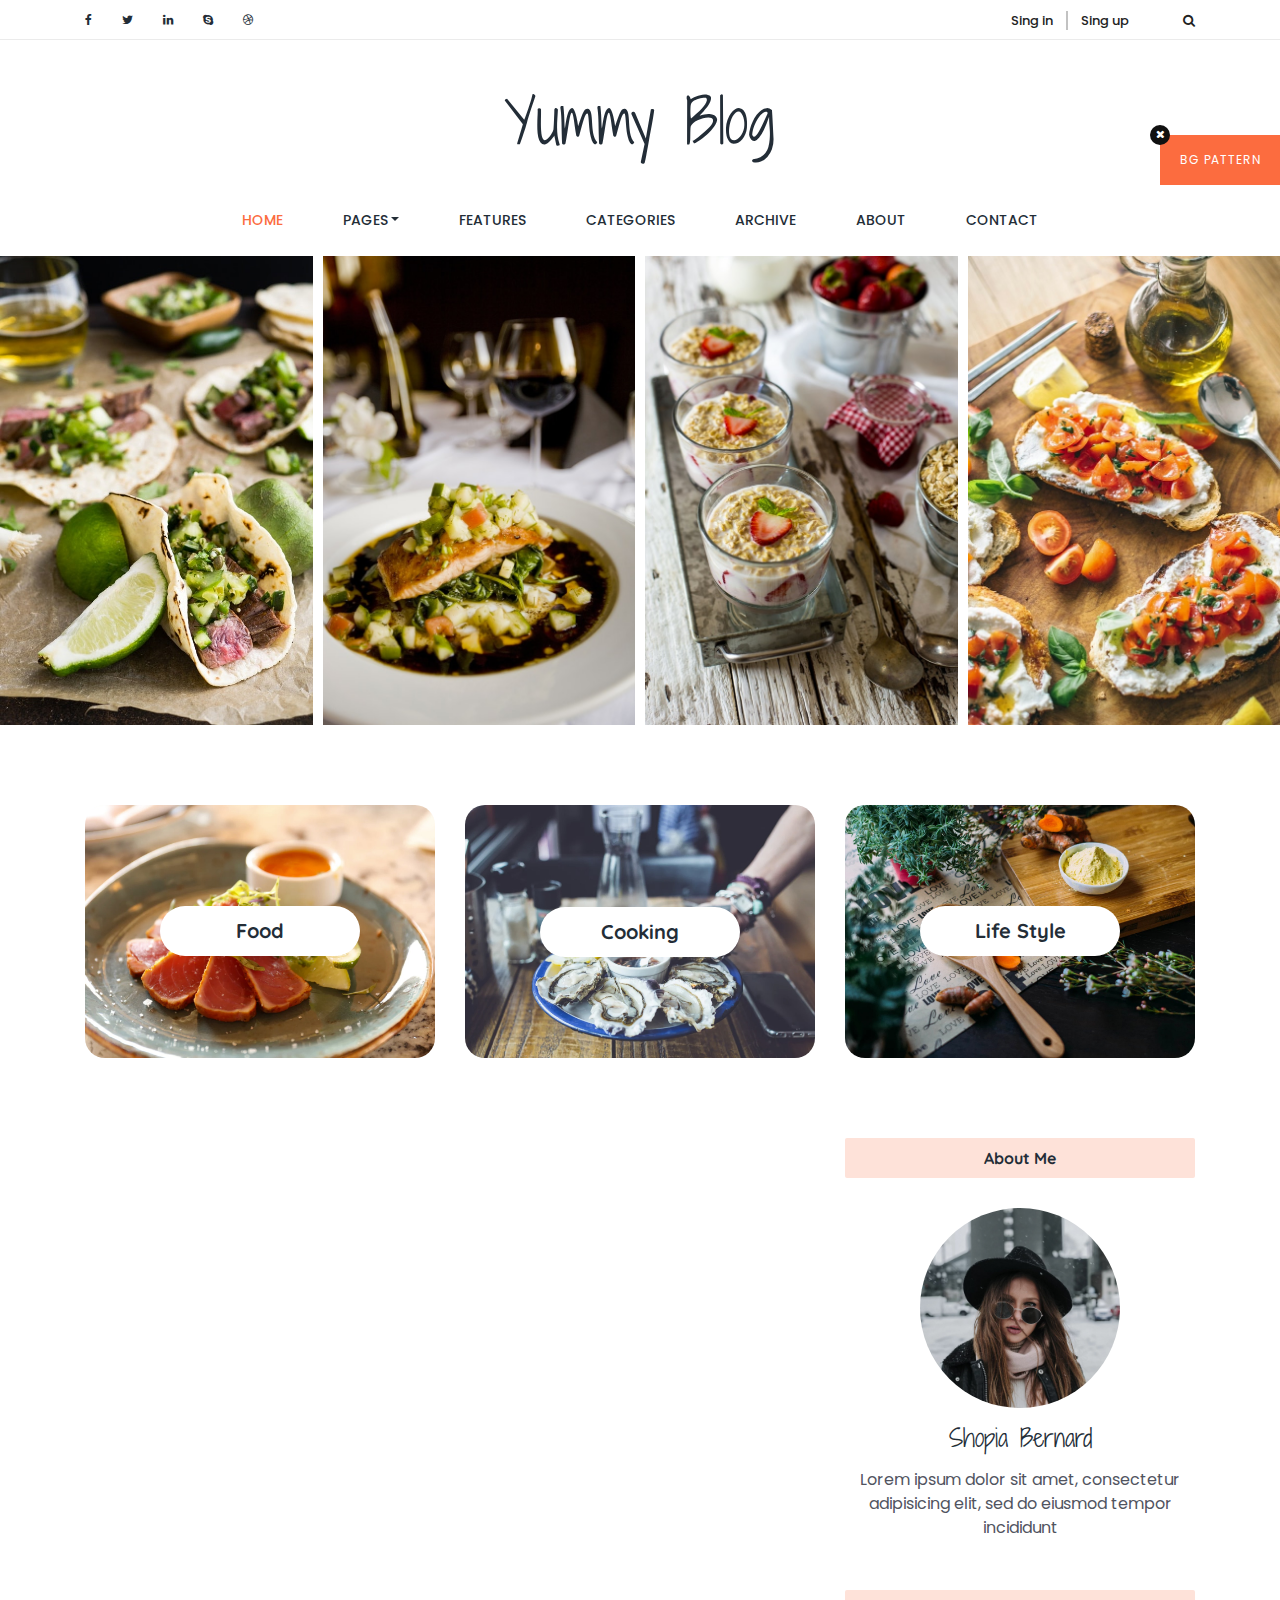
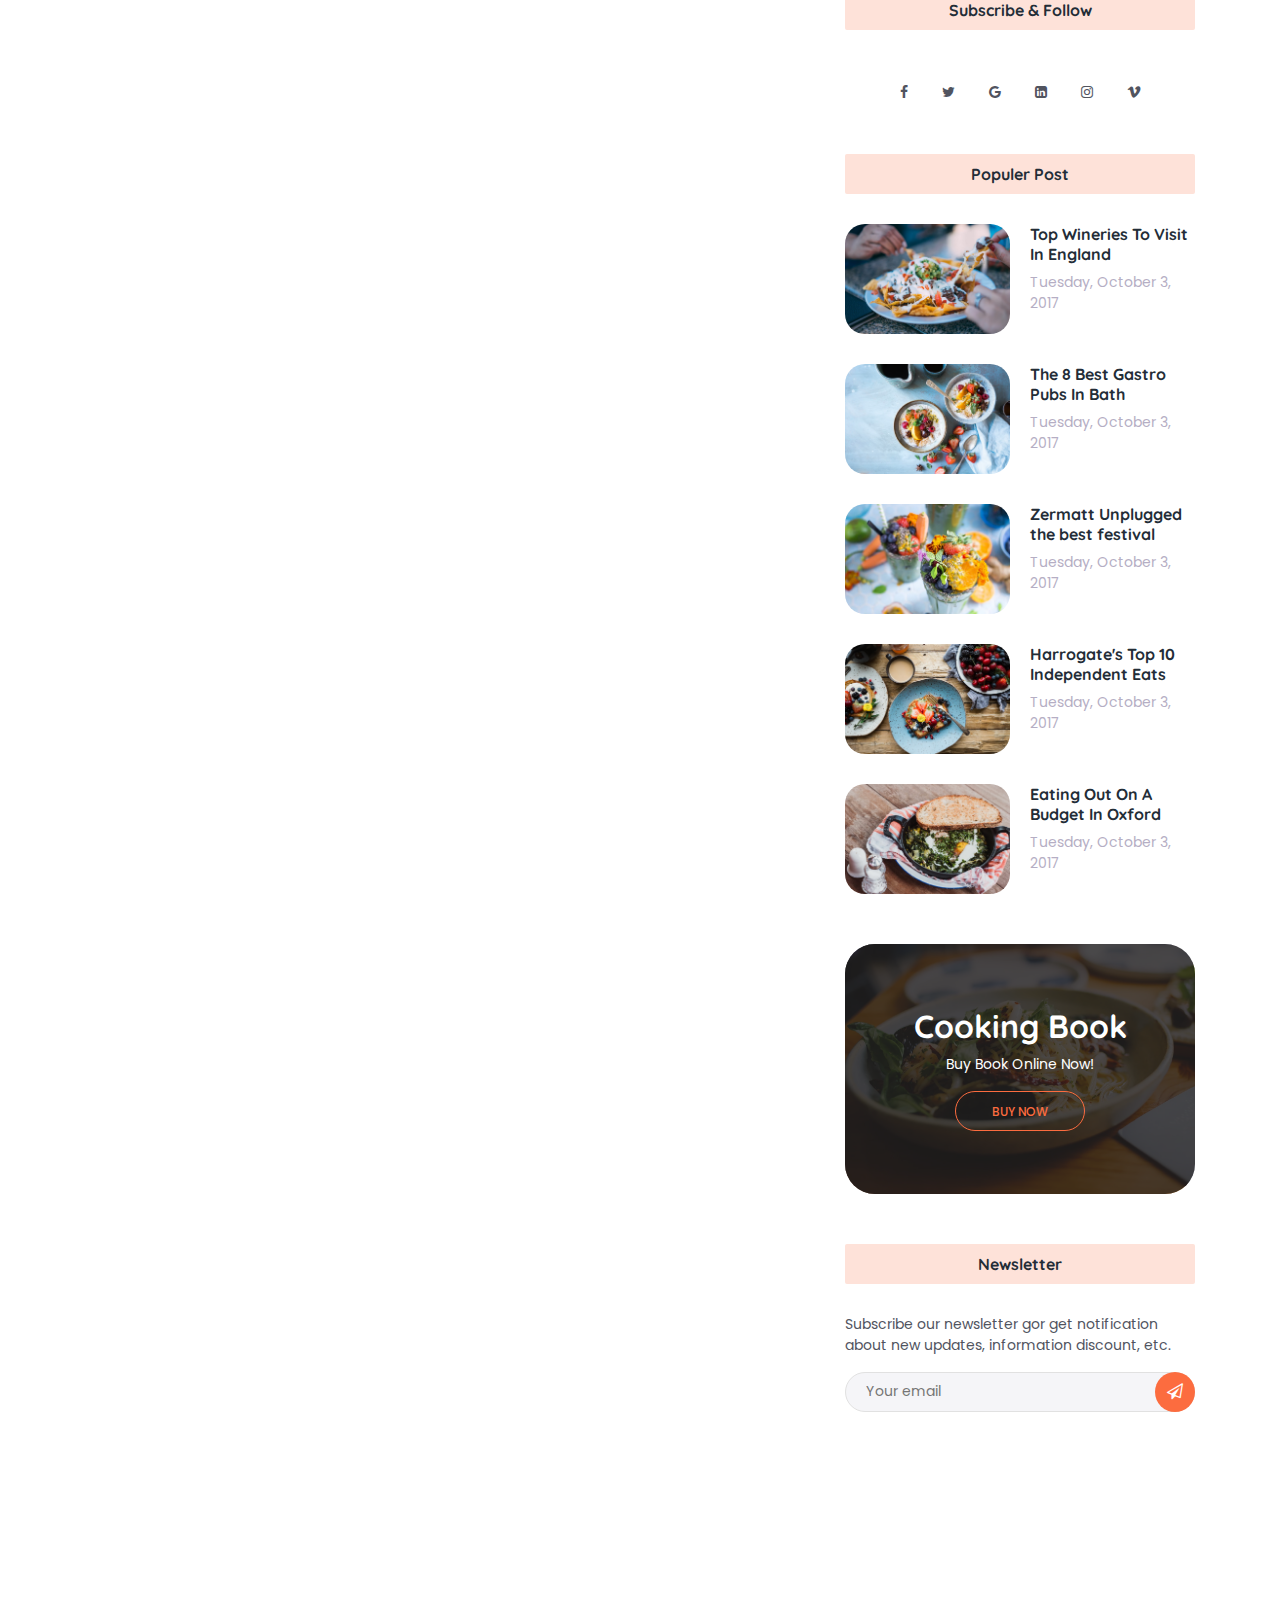
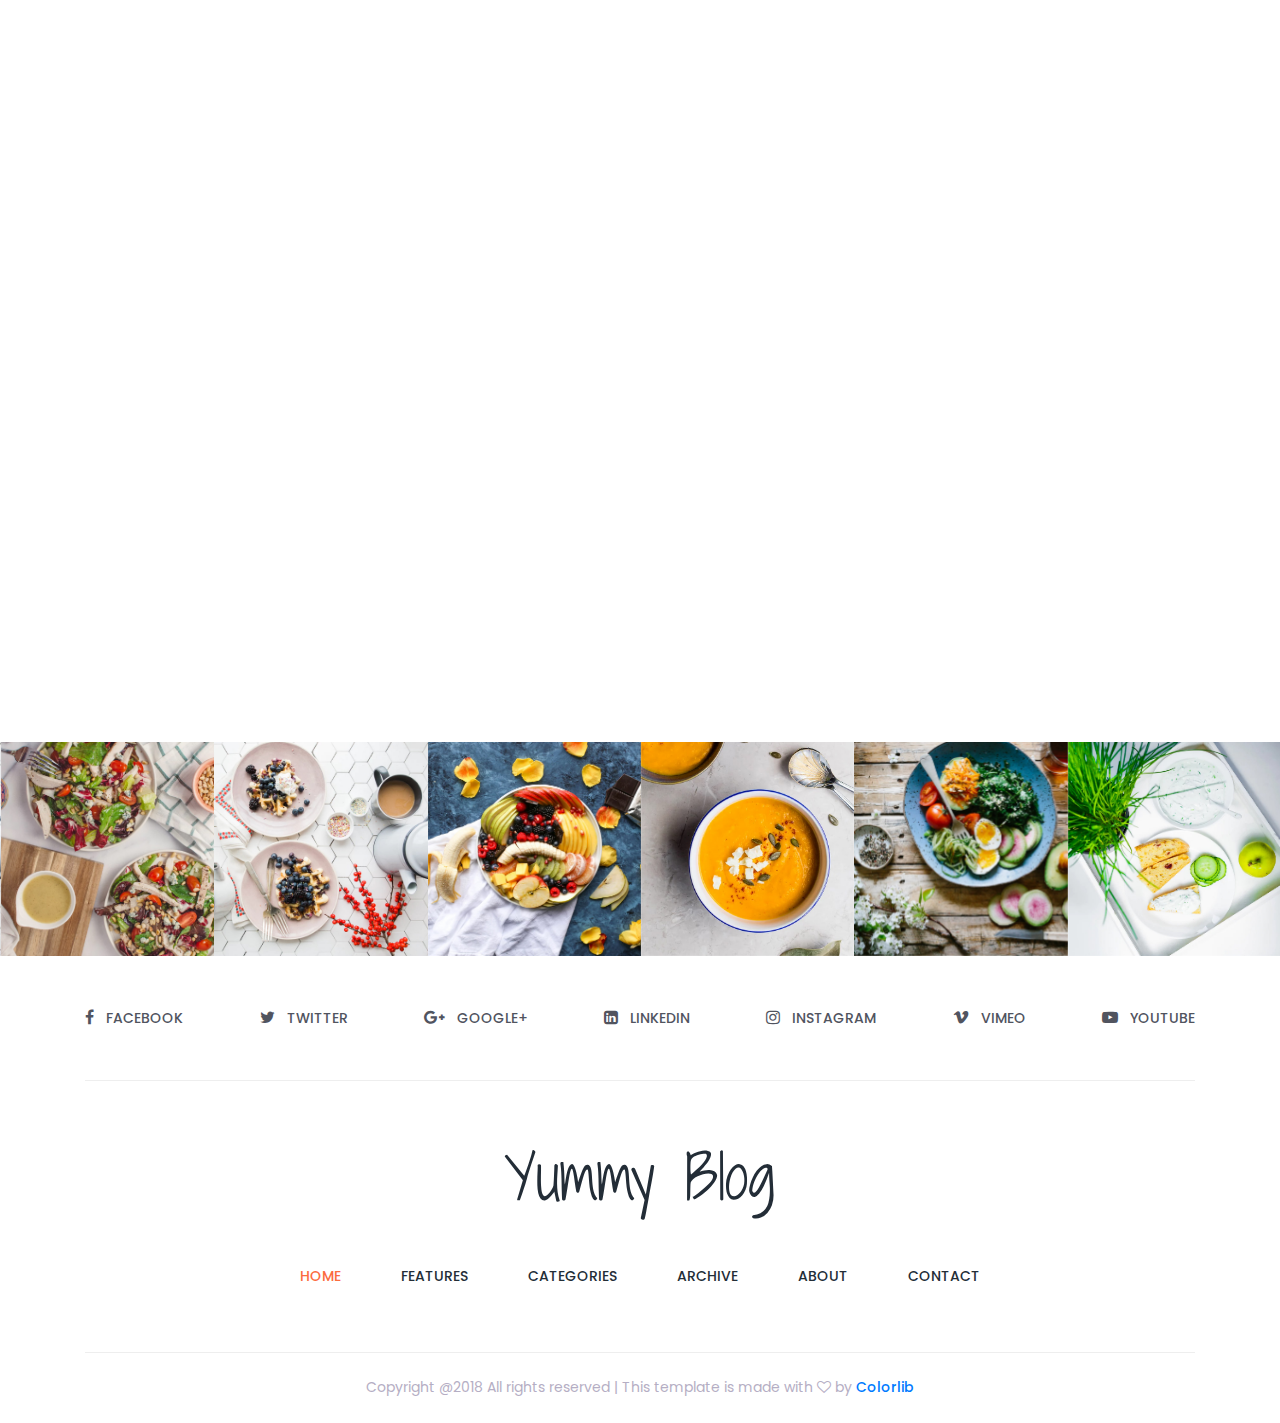
==== assets/index.html @ 6d6d37f0 "add to ci" ====
<!DOCTYPE html>
<html lang="en">

<head>
    <meta charset="UTF-8">
    <meta name="description" content="">
    <meta http-equiv="X-UA-Compatible" content="IE=edge">
    <meta name="viewport" content="width=device-width, initial-scale=1, shrink-to-fit=no">
    <!-- The above 4 meta tags *must* come first in the head; any other head content must come *after* these tags -->

    <!-- Title -->
    <title>Yummy Blog - Food Blog Template</title>

    <!-- Favicon -->
    <link rel="icon" href="img/core-img/favicon.ico">

    <!-- Core Stylesheet -->
    <link href="style.css" rel="stylesheet">

    <!-- Responsive CSS -->
    <link href="css/responsive/responsive.css" rel="stylesheet">

</head>

<body>
    <!-- Preloader Start -->
    <div id="preloader">
        <div class="yummy-load"></div>
    </div>

    <!-- Background Pattern Swither -->
    <div id="pattern-switcher">
        Bg Pattern
    </div>
    <div id="patter-close">
        <i class="fa fa-times" aria-hidden="true"></i>
    </div>

    <!-- ****** Top Header Area Start ****** -->
    <div class="top_header_area">
        <div class="container">
            <div class="row">
                <div class="col-5 col-sm-6">
                    <!--  Top Social bar start -->
                    <div class="top_social_bar">
                        <a href="#"><i class="fa fa-facebook" aria-hidden="true"></i></a>
                        <a href="#"><i class="fa fa-twitter" aria-hidden="true"></i></a>
                        <a href="#"><i class="fa fa-linkedin" aria-hidden="true"></i></a>
                        <a href="#"><i class="fa fa-skype" aria-hidden="true"></i></a>
                        <a href="#"><i class="fa fa-dribbble" aria-hidden="true"></i></a>
                    </div>
                </div>
                <!--  Login Register Area -->
                <div class="col-7 col-sm-6">
                    <div class="signup-search-area d-flex align-items-center justify-content-end">
                        <div class="login_register_area d-flex">
                            <div class="login">
                                <a href="register.html">Sing in</a>
                            </div>
                            <div class="register">
                                <a href="register.html">Sing up</a>
                            </div>
                        </div>
                        <!-- Search Button Area -->
                        <div class="search_button">
                            <a class="searchBtn" href="#"><i class="fa fa-search" aria-hidden="true"></i></a>
                        </div>
                        <!-- Search Form -->
                        <div class="search-hidden-form">
                            <form action="#" method="get">
                                <input type="search" name="search" id="search-anything" placeholder="Search Anything...">
                                <input type="submit" value="" class="d-none">
                                <span class="searchBtn"><i class="fa fa-times" aria-hidden="true"></i></span>
                            </form>
                        </div>
                    </div>
                </div>
            </div>
        </div>
    </div>
    <!-- ****** Top Header Area End ****** -->

    <!-- ****** Header Area Start ****** -->
    <header class="header_area">
        <div class="container">
            <div class="row">
                <!-- Logo Area Start -->
                <div class="col-12">
                    <div class="logo_area text-center">
                        <a href="index.html" class="yummy-logo">Yummy Blog</a>
                    </div>
                </div>
            </div>

            <div class="row">
                <div class="col-12">
                    <nav class="navbar navbar-expand-lg">
                        <button class="navbar-toggler" type="button" data-toggle="collapse" data-target="#yummyfood-nav" aria-controls="yummyfood-nav" aria-expanded="false" aria-label="Toggle navigation"><i class="fa fa-bars" aria-hidden="true"></i> Menu</button>
                        <!-- Menu Area Start -->
                        <div class="collapse navbar-collapse justify-content-center" id="yummyfood-nav">
                            <ul class="navbar-nav" id="yummy-nav">
                                <li class="nav-item active">
                                    <a class="nav-link" href="index.html">Home <span class="sr-only">(current)</span></a>
                                </li>
                                <li class="nav-item dropdown">
                                    <a class="nav-link dropdown-toggle" href="#" id="yummyDropdown" role="button" data-toggle="dropdown" aria-haspopup="true" aria-expanded="false">Pages</a>
                                    <div class="dropdown-menu" aria-labelledby="yummyDropdown">
                                        <a class="dropdown-item" href="index.html">Home</a>
                                        <a class="dropdown-item" href="archive.html">Archive</a>
                                        <a class="dropdown-item" href="single.html">Single Blog</a>
                                        <a class="dropdown-item" href="static.html">Static Page</a>
                                        <a class="dropdown-item" href="contact.html">Contact</a>
                                    </div>
                                </li>
                                <li class="nav-item">
                                    <a class="nav-link" href="#">Features</a>
                                </li>
                                <li class="nav-item">
                                    <a class="nav-link" href="#">Categories</a>
                                </li>
                                <li class="nav-item">
                                    <a class="nav-link" href="archive.html">Archive</a>
                                </li>
                                <li class="nav-item">
                                    <a class="nav-link" href="#">About</a>
                                </li>
                                <li class="nav-item">
                                    <a class="nav-link" href="contact.html">Contact</a>
                                </li>
                            </ul>
                        </div>
                    </nav>
                </div>
            </div>
        </div>
    </header>
    <!-- ****** Header Area End ****** -->

    <!-- ****** Welcome Post Area Start ****** -->
    <section class="welcome-post-sliders owl-carousel">

        <!-- Single Slide -->
        <div class="welcome-single-slide">
            <!-- Post Thumb -->
            <img src="img/bg-img/slide-1.jpg" alt="">
            <!-- Overlay Text -->
            <div class="project_title">
                <div class="post-date-commnents d-flex">
                    <a href="#">May 19, 2017</a>
                    <a href="#">5 Comment</a>
                </div>
                <a href="#">
                    <h5>“I’ve Come and I’m Gone”: A Tribute to Istanbul’s Street</h5>
                </a>
            </div>
        </div>

        <!-- Single Slide -->
        <div class="welcome-single-slide">
            <!-- Post Thumb -->
            <img src="img/bg-img/slide-2.jpg" alt="">
            <!-- Overlay Text -->
            <div class="project_title">
                <div class="post-date-commnents d-flex">
                    <a href="#">May 19, 2017</a>
                    <a href="#">5 Comment</a>
                </div>
                <a href="#">
                    <h5>“I’ve Come and I’m Gone”: A Tribute to Istanbul’s Street</h5>
                </a>
            </div>
        </div>

        <!-- Single Slide -->
        <div class="welcome-single-slide">
            <!-- Post Thumb -->
            <img src="img/bg-img/slide-3.jpg" alt="">
            <!-- Overlay Text -->
            <div class="project_title">
                <div class="post-date-commnents d-flex">
                    <a href="#">May 19, 2017</a>
                    <a href="#">5 Comment</a>
                </div>
                <a href="#">
                    <h5>“I’ve Come and I’m Gone”: A Tribute to Istanbul’s Street</h5>
                </a>
            </div>
        </div>

        <!-- Single Slide -->
        <div class="welcome-single-slide">
            <!-- Post Thumb -->
            <img src="img/bg-img/slide-4.jpg" alt="">
            <!-- Overlay Text -->
            <div class="project_title">
                <div class="post-date-commnents d-flex">
                    <a href="#">May 19, 2017</a>
                    <a href="#">5 Comment</a>
                </div>
                <a href="#">
                    <h5>“I’ve Come and I’m Gone”: A Tribute to Istanbul’s Street</h5>
                </a>
            </div>
        </div>

        <!-- Single Slide -->
        <div class="welcome-single-slide">
            <!-- Post Thumb -->
            <img src="img/bg-img/slide-4.jpg" alt="">
            <!-- Overlay Text -->
            <div class="project_title">
                <div class="post-date-commnents d-flex">
                    <a href="#">May 19, 2017</a>
                    <a href="#">5 Comment</a>
                </div>
                <a href="#">
                    <h5>“I’ve Come and I’m Gone”: A Tribute to Istanbul’s Street</h5>
                </a>
            </div>
        </div>

    </section>
    <!-- ****** Welcome Area End ****** -->

    <!-- ****** Categories Area Start ****** -->
    <section class="categories_area clearfix" id="about">
        <div class="container">
            <div class="row">
                <div class="col-12 col-md-6 col-lg-4">
                    <div class="single_catagory wow fadeInUp" data-wow-delay=".3s">
                        <img src="img/catagory-img/1.jpg" alt="">
                        <div class="catagory-title">
                            <a href="#">
                                <h5>Food</h5>
                            </a>
                        </div>
                    </div>
                </div>
                <div class="col-12 col-md-6 col-lg-4">
                    <div class="single_catagory wow fadeInUp" data-wow-delay=".6s">
                        <img src="img/catagory-img/2.jpg" alt="">
                        <div class="catagory-title">
                            <a href="#">
                                <h5>Cooking</h5>
                            </a>
                        </div>
                    </div>
                </div>
                <div class="col-12 col-md-6 col-lg-4">
                    <div class="single_catagory wow fadeInUp" data-wow-delay=".9s">
                        <img src="img/catagory-img/3.jpg" alt="">
                        <div class="catagory-title">
                            <a href="#">
                                <h5>Life Style</h5>
                            </a>
                        </div>
                    </div>
                </div>
            </div>
        </div>
    </section>
    <!-- ****** Categories Area End ****** -->

    <!-- ****** Blog Area Start ****** -->
    <section class="blog_area section_padding_0_80">
        <div class="container">
            <div class="row justify-content-center">
                <div class="col-12 col-lg-8">
                    <div class="row">

                        <!-- Single Post -->
                        <div class="col-12">
                            <div class="single-post wow fadeInUp" data-wow-delay=".2s">
                                <!-- Post Thumb -->
                                <div class="post-thumb">
                                    <img src="img/blog-img/1.jpg" alt="">
                                </div>
                                <!-- Post Content -->
                                <div class="post-content">
                                    <div class="post-meta d-flex">
                                        <div class="post-author-date-area d-flex">
                                            <!-- Post Author -->
                                            <div class="post-author">
                                                <a href="#">By Marian</a>
                                            </div>
                                            <!-- Post Date -->
                                            <div class="post-date">
                                                <a href="#">May 19, 2017</a>
                                            </div>
                                        </div>
                                        <!-- Post Comment & Share Area -->
                                        <div class="post-comment-share-area d-flex">
                                            <!-- Post Favourite -->
                                            <div class="post-favourite">
                                                <a href="#"><i class="fa fa-heart-o" aria-hidden="true"></i> 10</a>
                                            </div>
                                            <!-- Post Comments -->
                                            <div class="post-comments">
                                                <a href="#"><i class="fa fa-comment-o" aria-hidden="true"></i> 12</a>
                                            </div>
                                            <!-- Post Share -->
                                            <div class="post-share">
                                                <a href="#"><i class="fa fa-share-alt" aria-hidden="true"></i></a>
                                            </div>
                                        </div>
                                    </div>
                                    <a href="#">
                                        <h2 class="post-headline">Boil The Kettle And Make A Cup Of Tea Folks, This Is Going To Be A Big One!</h2>
                                    </a>
                                    <p>Tiusmod tempor incididunt ut labore et dolore magna aliqua. Ut enim ad minim veniam, quis nostrud exercitation ullamco laboris nisi ut aliquip ex ea commodoconsequat.</p>
                                    <a href="#" class="read-more">Continue Reading..</a>
                                </div>
                            </div>
                        </div>

                        <!-- Single Post -->
                        <div class="col-12 col-md-6">
                            <div class="single-post wow fadeInUp" data-wow-delay=".4s">
                                <!-- Post Thumb -->
                                <div class="post-thumb">
                                    <img src="img/blog-img/2.jpg" alt="">
                                </div>
                                <!-- Post Content -->
                                <div class="post-content">
                                    <div class="post-meta d-flex">
                                        <div class="post-author-date-area d-flex">
                                            <!-- Post Author -->
                                            <div class="post-author">
                                                <a href="#">By Marian</a>
                                            </div>
                                            <!-- Post Date -->
                                            <div class="post-date">
                                                <a href="#">May 19, 2017</a>
                                            </div>
                                        </div>
                                        <!-- Post Comment & Share Area -->
                                        <div class="post-comment-share-area d-flex">
                                            <!-- Post Favourite -->
                                            <div class="post-favourite">
                                                <a href="#"><i class="fa fa-heart-o" aria-hidden="true"></i> 10</a>
                                            </div>
                                            <!-- Post Comments -->
                                            <div class="post-comments">
                                                <a href="#"><i class="fa fa-comment-o" aria-hidden="true"></i> 12</a>
                                            </div>
                                            <!-- Post Share -->
                                            <div class="post-share">
                                                <a href="#"><i class="fa fa-share-alt" aria-hidden="true"></i></a>
                                            </div>
                                        </div>
                                    </div>
                                    <a href="#">
                                        <h4 class="post-headline">Where To Get The Best Sunday Roast In The Cotswolds</h4>
                                    </a>
                                </div>
                            </div>
                        </div>

                        <!-- Single Post -->
                        <div class="col-12 col-md-6">
                            <div class="single-post wow fadeInUp" data-wow-delay=".6s">
                                <!-- Post Thumb -->
                                <div class="post-thumb">
                                    <img src="img/blog-img/3.jpg" alt="">
                                </div>
                                <!-- Post Content -->
                                <div class="post-content">
                                    <div class="post-meta d-flex">
                                        <div class="post-author-date-area d-flex">
                                            <!-- Post Author -->
                                            <div class="post-author">
                                                <a href="#">By Marian</a>
                                            </div>
                                            <!-- Post Date -->
                                            <div class="post-date">
                                                <a href="#">May 19, 2017</a>
                                            </div>
                                        </div>
                                        <!-- Post Comment & Share Area -->
                                        <div class="post-comment-share-area d-flex">
                                            <!-- Post Favourite -->
                                            <div class="post-favourite">
                                                <a href="#"><i class="fa fa-heart-o" aria-hidden="true"></i> 10</a>
                                            </div>
                                            <!-- Post Comments -->
                                            <div class="post-comments">
                                                <a href="#"><i class="fa fa-comment-o" aria-hidden="true"></i> 12</a>
                                            </div>
                                            <!-- Post Share -->
                                            <div class="post-share">
                                                <a href="#"><i class="fa fa-share-alt" aria-hidden="true"></i></a>
                                            </div>
                                        </div>
                                    </div>
                                    <a href="#">
                                        <h4 class="post-headline">The Top Breakfast And Brunch Spots In Hove, Brighton</h4>
                                    </a>
                                </div>
                            </div>
                        </div>

                        <!-- Single Post -->
                        <div class="col-12 col-md-6">
                            <div class="single-post wow fadeInUp" data-wow-delay=".8s">
                                <!-- Post Thumb -->
                                <div class="post-thumb">
                                    <img src="img/blog-img/4.jpg" alt="">
                                </div>
                                <!-- Post Content -->
                                <div class="post-content">
                                    <div class="post-meta d-flex">
                                        <div class="post-author-date-area d-flex">
                                            <!-- Post Author -->
                                            <div class="post-author">
                                                <a href="#">By Marian</a>
                                            </div>
                                            <!-- Post Date -->
                                            <div class="post-date">
                                                <a href="#">May 19, 2017</a>
                                            </div>
                                        </div>
                                        <!-- Post Comment & Share Area -->
                                        <div class="post-comment-share-area d-flex">
                                            <!-- Post Favourite -->
                                            <div class="post-favourite">
                                                <a href="#"><i class="fa fa-heart-o" aria-hidden="true"></i> 10</a>
                                            </div>
                                            <!-- Post Comments -->
                                            <div class="post-comments">
                                                <a href="#"><i class="fa fa-comment-o" aria-hidden="true"></i> 12</a>
                                            </div>
                                            <!-- Post Share -->
                                            <div class="post-share">
                                                <a href="#"><i class="fa fa-share-alt" aria-hidden="true"></i></a>
                                            </div>
                                        </div>
                                    </div>
                                    <a href="#">
                                        <h4 class="post-headline">The 10 Best Pubs In The Lake District, Cumbria</h4>
                                    </a>
                                </div>
                            </div>
                        </div>

                        <!-- Single Post -->
                        <div class="col-12 col-md-6">
                            <div class="single-post wow fadeInUp" data-wow-delay="1s">
                                <!-- Post Thumb -->
                                <div class="post-thumb">
                                    <img src="img/blog-img/5.jpg" alt="">
                                </div>
                                <!-- Post Content -->
                                <div class="post-content">
                                    <div class="post-meta d-flex">
                                        <div class="post-author-date-area d-flex">
                                            <!-- Post Author -->
                                            <div class="post-author">
                                                <a href="#">By Marian</a>
                                            </div>
                                            <!-- Post Date -->
                                            <div class="post-date">
                                                <a href="#">May 19, 2017</a>
                                            </div>
                                        </div>
                                        <!-- Post Comment & Share Area -->
                                        <div class="post-comment-share-area d-flex">
                                            <!-- Post Favourite -->
                                            <div class="post-favourite">
                                                <a href="#"><i class="fa fa-heart-o" aria-hidden="true"></i> 10</a>
                                            </div>
                                            <!-- Post Comments -->
                                            <div class="post-comments">
                                                <a href="#"><i class="fa fa-comment-o" aria-hidden="true"></i> 12</a>
                                            </div>
                                            <!-- Post Share -->
                                            <div class="post-share">
                                                <a href="#"><i class="fa fa-share-alt" aria-hidden="true"></i></a>
                                            </div>
                                        </div>
                                    </div>
                                    <a href="#">
                                        <h4 class="post-headline">The 10 Best Brunch Spots In Newcastle, England</h4>
                                    </a>
                                </div>
                            </div>
                        </div>

                        <!-- ******* List Blog Area Start ******* -->

                        <!-- Single Post -->
                        <div class="col-12">
                            <div class="list-blog single-post d-sm-flex wow fadeInUpBig" data-wow-delay=".2s">
                                <!-- Post Thumb -->
                                <div class="post-thumb">
                                    <img src="img/blog-img/6.jpg" alt="">
                                </div>
                                <!-- Post Content -->
                                <div class="post-content">
                                    <div class="post-meta d-flex">
                                        <div class="post-author-date-area d-flex">
                                            <!-- Post Author -->
                                            <div class="post-author">
                                                <a href="#">By Marian</a>
                                            </div>
                                            <!-- Post Date -->
                                            <div class="post-date">
                                                <a href="#">May 19, 2017</a>
                                            </div>
                                        </div>
                                        <!-- Post Comment & Share Area -->
                                        <div class="post-comment-share-area d-flex">
                                            <!-- Post Favourite -->
                                            <div class="post-favourite">
                                                <a href="#"><i class="fa fa-heart-o" aria-hidden="true"></i> 10</a>
                                            </div>
                                            <!-- Post Comments -->
                                            <div class="post-comments">
                                                <a href="#"><i class="fa fa-comment-o" aria-hidden="true"></i> 12</a>
                                            </div>
                                            <!-- Post Share -->
                                            <div class="post-share">
                                                <a href="#"><i class="fa fa-share-alt" aria-hidden="true"></i></a>
                                            </div>
                                        </div>
                                    </div>
                                    <a href="#">
                                        <h4 class="post-headline">The 10 Best Bars By The Seaside In Blackpool, UK</h4>
                                    </a>
                                    <p>Tiusmod tempor incididunt ut labore et dolore magna aliqua. Ut enim ad minim veniam, quis nostrud exercitation</p>
                                    <a href="#" class="read-more">Continue Reading..</a>
                                </div>
                            </div>
                        </div>

                        <!-- Single Post -->
                        <div class="col-12">
                            <div class="list-blog single-post d-sm-flex wow fadeInUpBig" data-wow-delay=".4s">
                                <!-- Post Thumb -->
                                <div class="post-thumb">
                                    <img src="img/blog-img/7.jpg" alt="">
                                </div>
                                <!-- Post Content -->
                                <div class="post-content">
                                    <div class="post-meta d-flex">
                                        <div class="post-author-date-area d-flex">
                                            <!-- Post Author -->
                                            <div class="post-author">
                                                <a href="#">By Marian</a>
                                            </div>
                                            <!-- Post Date -->
                                            <div class="post-date">
                                                <a href="#">May 19, 2017</a>
                                            </div>
                                        </div>
                                        <!-- Post Comment & Share Area -->
                                        <div class="post-comment-share-area d-flex">
                                            <!-- Post Favourite -->
                                            <div class="post-favourite">
                                                <a href="#"><i class="fa fa-heart-o" aria-hidden="true"></i> 10</a>
                                            </div>
                                            <!-- Post Comments -->
                                            <div class="post-comments">
                                                <a href="#"><i class="fa fa-comment-o" aria-hidden="true"></i> 12</a>
                                            </div>
                                            <!-- Post Share -->
                                            <div class="post-share">
                                                <a href="#"><i class="fa fa-share-alt" aria-hidden="true"></i></a>
                                            </div>
                                        </div>
                                    </div>
                                    <a href="#">
                                        <h4 class="post-headline">How To Get a Narcissist to Feel Empathy</h4>
                                    </a>
                                    <p>Tiusmod tempor incididunt ut labore et dolore magna aliqua. Ut enim ad minim veniam, quis nostrud exercitation</p>
                                    <a href="#" class="read-more">Continue Reading..</a>
                                </div>
                            </div>
                        </div>

                        <!-- Single Post -->
                        <div class="col-12">
                            <div class="list-blog single-post d-sm-flex wow fadeInUpBig" data-wow-delay=".6s">
                                <!-- Post Thumb -->
                                <div class="post-thumb">
                                    <img src="img/blog-img/8.jpg" alt="">
                                </div>
                                <!-- Post Content -->
                                <div class="post-content">
                                    <div class="post-meta d-flex">
                                        <div class="post-author-date-area d-flex">
                                            <!-- Post Author -->
                                            <div class="post-author">
                                                <a href="#">By Marian</a>
                                            </div>
                                            <!-- Post Date -->
                                            <div class="post-date">
                                                <a href="#">May 19, 2017</a>
                                            </div>
                                        </div>
                                        <!-- Post Comment & Share Area -->
                                        <div class="post-comment-share-area d-flex">
                                            <!-- Post Favourite -->
                                            <div class="post-favourite">
                                                <a href="#"><i class="fa fa-heart-o" aria-hidden="true"></i> 10</a>
                                            </div>
                                            <!-- Post Comments -->
                                            <div class="post-comments">
                                                <a href="#"><i class="fa fa-comment-o" aria-hidden="true"></i> 12</a>
                                            </div>
                                            <!-- Post Share -->
                                            <div class="post-share">
                                                <a href="#"><i class="fa fa-share-alt" aria-hidden="true"></i></a>
                                            </div>
                                        </div>
                                    </div>
                                    <a href="#">
                                        <h4 class="post-headline">Bristol's 10 Amazing Weekend Brunches And Late Breakfasts</h4>
                                    </a>
                                    <p>Tiusmod tempor incididunt ut labore et dolore magna aliqua. Ut enim ad minim veniam, quis nostrud exercitation</p>
                                    <a href="#" class="read-more">Continue Reading..</a>
                                </div>
                            </div>
                        </div>

                        <!-- Single Post -->
                        <div class="col-12">
                            <div class="list-blog single-post d-sm-flex wow fadeInUpBig" data-wow-delay=".8s">
                                <!-- Post Thumb -->
                                <div class="post-thumb">
                                    <img src="img/blog-img/9.jpg" alt="">
                                </div>
                                <!-- Post Content -->
                                <div class="post-content">
                                    <div class="post-meta d-flex">
                                        <div class="post-author-date-area d-flex">
                                            <!-- Post Author -->
                                            <div class="post-author">
                                                <a href="#">By Marian</a>
                                            </div>
                                            <!-- Post Date -->
                                            <div class="post-date">
                                                <a href="#">May 19, 2017</a>
                                            </div>
                                        </div>
                                        <!-- Post Comment & Share Area -->
                                        <div class="post-comment-share-area d-flex">
                                            <!-- Post Favourite -->
                                            <div class="post-favourite">
                                                <a href="#"><i class="fa fa-heart-o" aria-hidden="true"></i> 10</a>
                                            </div>
                                            <!-- Post Comments -->
                                            <div class="post-comments">
                                                <a href="#"><i class="fa fa-comment-o" aria-hidden="true"></i> 12</a>
                                            </div>
                                            <!-- Post Share -->
                                            <div class="post-share">
                                                <a href="#"><i class="fa fa-share-alt" aria-hidden="true"></i></a>
                                            </div>
                                        </div>
                                    </div>
                                    <a href="#">
                                        <h4 class="post-headline">10 Of The Best Places To Eat In Liverpool, England</h4>
                                    </a>
                                    <p>Tiusmod tempor incididunt ut labore et dolore magna aliqua. Ut enim ad minim veniam, quis nostrud exercitation</p>
                                    <a href="#" class="read-more">Continue Reading..</a>
                                </div>
                            </div>
                        </div>

                    </div>
                </div>

                <!-- ****** Blog Sidebar ****** -->
                <div class="col-12 col-sm-8 col-md-6 col-lg-4">
                    <div class="blog-sidebar mt-5 mt-lg-0">
                        <!-- Single Widget Area -->
                        <div class="single-widget-area about-me-widget text-center">
                            <div class="widget-title">
                                <h6>About Me</h6>
                            </div>
                            <div class="about-me-widget-thumb">
                                <img src="img/about-img/1.jpg" alt="">
                            </div>
                            <h4 class="font-shadow-into-light">Shopia Bernard</h4>
                            <p>Lorem ipsum dolor sit amet, consectetur adipisicing elit, sed do eiusmod tempor incididunt</p>
                        </div>

                        <!-- Single Widget Area -->
                        <div class="single-widget-area subscribe_widget text-center">
                            <div class="widget-title">
                                <h6>Subscribe &amp; Follow</h6>
                            </div>
                            <div class="subscribe-link">
                                <a href="#"><i class="fa fa-facebook" aria-hidden="true"></i></a>
                                <a href="#"><i class="fa fa-twitter" aria-hidden="true"></i></a>
                                <a href="#"><i class="fa fa-google" aria-hidden="true"></i></a>
                                <a href="#"><i class="fa fa-linkedin-square" aria-hidden="true"></i></a>
                                <a href="#"><i class="fa fa-instagram" aria-hidden="true"></i></a>
                                <a href="#"><i class="fa fa-vimeo" aria-hidden="true"></i></a>
                            </div>
                        </div>

                        <!-- Single Widget Area -->
                        <div class="single-widget-area popular-post-widget">
                            <div class="widget-title text-center">
                                <h6>Populer Post</h6>
                            </div>
                            <!-- Single Popular Post -->
                            <div class="single-populer-post d-flex">
                                <img src="img/sidebar-img/1.jpg" alt="">
                                <div class="post-content">
                                    <a href="#">
                                        <h6>Top Wineries To Visit In England</h6>
                                    </a>
                                    <p>Tuesday, October 3, 2017</p>
                                </div>
                            </div>
                            <!-- Single Popular Post -->
                            <div class="single-populer-post d-flex">
                                <img src="img/sidebar-img/2.jpg" alt="">
                                <div class="post-content">
                                    <a href="#">
                                        <h6>The 8 Best Gastro Pubs In Bath</h6>
                                    </a>
                                    <p>Tuesday, October 3, 2017</p>
                                </div>
                            </div>
                            <!-- Single Popular Post -->
                            <div class="single-populer-post d-flex">
                                <img src="img/sidebar-img/3.jpg" alt="">
                                <div class="post-content">
                                    <a href="#">
                                        <h6>Zermatt Unplugged the best festival</h6>
                                    </a>
                                    <p>Tuesday, October 3, 2017</p>
                                </div>
                            </div>
                            <!-- Single Popular Post -->
                            <div class="single-populer-post d-flex">
                                <img src="img/sidebar-img/4.jpg" alt="">
                                <div class="post-content">
                                    <a href="#">
                                        <h6>Harrogate's Top 10 Independent Eats</h6>
                                    </a>
                                    <p>Tuesday, October 3, 2017</p>
                                </div>
                            </div>
                            <!-- Single Popular Post -->
                            <div class="single-populer-post d-flex">
                                <img src="img/sidebar-img/5.jpg" alt="">
                                <div class="post-content">
                                    <a href="#">
                                        <h6>Eating Out On A Budget In Oxford</h6>
                                    </a>
                                    <p>Tuesday, October 3, 2017</p>
                                </div>
                            </div>
                        </div>

                        <!-- Single Widget Area -->
                        <div class="single-widget-area add-widget text-center">
                            <div class="add-widget-area">
                                <img src="img/sidebar-img/6.jpg" alt="">
                                <div class="add-text">
                                    <div class="yummy-table">
                                        <div class="yummy-table-cell">
                                            <h2>Cooking Book</h2>
                                            <p>Buy Book Online Now!</p>
                                            <a href="#" class="add-btn">Buy Now</a>
                                        </div>
                                    </div>
                                </div>
                            </div>
                        </div>

                        <!-- Single Widget Area -->
                        <div class="single-widget-area newsletter-widget">
                            <div class="widget-title text-center">
                                <h6>Newsletter</h6>
                            </div>
                            <p>Subscribe our newsletter gor get notification about new updates, information discount, etc.</p>
                            <div class="newsletter-form">
                                <form action="#" method="post">
                                    <input type="email" name="newsletter-email" id="email" placeholder="Your email">
                                    <button type="submit"><i class="fa fa-paper-plane-o" aria-hidden="true"></i></button>
                                </form>
                            </div>
                        </div>
                    </div>
                </div>
            </div>
        </div>
    </section>
    <!-- ****** Blog Area End ****** -->

    <!-- ****** Instagram Area Start ****** -->
    <div class="instargram_area owl-carousel section_padding_100_0 clearfix" id="portfolio">

        <!-- Instagram Item -->
        <div class="instagram_gallery_item">
            <!-- Instagram Thumb -->
            <img src="img/instagram-img/1.jpg" alt="">
            <!-- Hover -->
            <div class="hover_overlay">
                <div class="yummy-table">
                    <div class="yummy-table-cell">
                        <div class="follow-me text-center">
                            <a href="#"><i class="fa fa-instagram" aria-hidden="true"></i> Follow me</a>
                        </div>
                    </div>
                </div>
            </div>
        </div>

        <!-- Instagram Item -->
        <div class="instagram_gallery_item">
            <!-- Instagram Thumb -->
            <img src="img/instagram-img/2.jpg" alt="">
            <!-- Hover -->
            <div class="hover_overlay">
                <div class="yummy-table">
                    <div class="yummy-table-cell">
                        <div class="follow-me text-center">
                            <a href="#"><i class="fa fa-instagram" aria-hidden="true"></i> Follow me</a>
                        </div>
                    </div>
                </div>
            </div>
        </div>

        <!-- Instagram Item -->
        <div class="instagram_gallery_item">
            <!-- Instagram Thumb -->
            <img src="img/instagram-img/3.jpg" alt="">
            <!-- Hover -->
            <div class="hover_overlay">
                <div class="yummy-table">
                    <div class="yummy-table-cell">
                        <div class="follow-me text-center">
                            <a href="#"><i class="fa fa-instagram" aria-hidden="true"></i> Follow me</a>
                        </div>
                    </div>
                </div>
            </div>
        </div>

        <!-- Instagram Item -->
        <div class="instagram_gallery_item">
            <!-- Instagram Thumb -->
            <img src="img/instagram-img/4.jpg" alt="">
            <!-- Hover -->
            <div class="hover_overlay">
                <div class="yummy-table">
                    <div class="yummy-table-cell">
                        <div class="follow-me text-center">
                            <a href="#"><i class="fa fa-instagram" aria-hidden="true"></i> Follow me</a>
                        </div>
                    </div>
                </div>
            </div>
        </div>

        <!-- Instagram Item -->
        <div class="instagram_gallery_item">
            <!-- Instagram Thumb -->
            <img src="img/instagram-img/5.jpg" alt="">
            <!-- Hover -->
            <div class="hover_overlay">
                <div class="yummy-table">
                    <div class="yummy-table-cell">
                        <div class="follow-me text-center">
                            <a href="#"><i class="fa fa-instagram" aria-hidden="true"></i> Follow me</a>
                        </div>
                    </div>
                </div>
            </div>
        </div>

        <!-- Instagram Item -->
        <div class="instagram_gallery_item">
            <!-- Instagram Thumb -->
            <img src="img/instagram-img/6.jpg" alt="">
            <!-- Hover -->
            <div class="hover_overlay">
                <div class="yummy-table">
                    <div class="yummy-table-cell">
                        <div class="follow-me text-center">
                            <a href="#"><i class="fa fa-instagram" aria-hidden="true"></i> Follow me</a>
                        </div>
                    </div>
                </div>
            </div>
        </div>

        <!-- Instagram Item -->
        <div class="instagram_gallery_item">
            <!-- Instagram Thumb -->
            <img src="img/instagram-img/1.jpg" alt="">
            <!-- Hover -->
            <div class="hover_overlay">
                <div class="yummy-table">
                    <div class="yummy-table-cell">
                        <div class="follow-me text-center">
                            <a href="#"><i class="fa fa-instagram" aria-hidden="true"></i> Follow me</a>
                        </div>
                    </div>
                </div>
            </div>
        </div>

        <!-- Instagram Item -->
        <div class="instagram_gallery_item">
            <!-- Instagram Thumb -->
            <img src="img/instagram-img/2.jpg" alt="">
            <!-- Hover -->
            <div class="hover_overlay">
                <div class="yummy-table">
                    <div class="yummy-table-cell">
                        <div class="follow-me text-center">
                            <a href="#"><i class="fa fa-instagram" aria-hidden="true"></i> Follow me</a>
                        </div>
                    </div>
                </div>
            </div>
        </div>

    </div>
    <!-- ****** Our Creative Portfolio Area End ****** -->

    <!-- ****** Footer Social Icon Area Start ****** -->
    <div class="social_icon_area clearfix">
        <div class="container">
            <div class="row">
                <div class="col-12">
                    <div class="footer-social-area d-flex">
                        <div class="single-icon">
                            <a href="#"><i class="fa fa-facebook" aria-hidden="true"></i><span>facebook</span></a>
                        </div>
                        <div class="single-icon">
                            <a href="#"><i class="fa fa-twitter" aria-hidden="true"></i><span>Twitter</span></a>
                        </div>
                        <div class="single-icon">
                            <a href="#"><i class="fa fa-google-plus" aria-hidden="true"></i><span>GOOGLE+</span></a>
                        </div>
                        <div class="single-icon">
                            <a href="#"><i class="fa fa-linkedin-square" aria-hidden="true"></i><span>linkedin</span></a>
                        </div>
                        <div class="single-icon">
                            <a href="#"><i class="fa fa-instagram" aria-hidden="true"></i><span>Instagram</span></a>
                        </div>
                        <div class="single-icon">
                            <a href="#"><i class="fa fa-vimeo" aria-hidden="true"></i><span>VIMEO</span></a>
                        </div>
                        <div class="single-icon">
                            <a href="#"><i class="fa fa-youtube-play" aria-hidden="true"></i><span>YOUTUBE</span></a>
                        </div>
                    </div>
                </div>
            </div>
        </div>
    </div>
    <!-- ****** Footer Social Icon Area End ****** -->

    <!-- ****** Footer Menu Area Start ****** -->
    <footer class="footer_area">
        <div class="container">
            <div class="row">
                <div class="col-12">
                    <div class="footer-content">
                        <!-- Logo Area Start -->
                        <div class="footer-logo-area text-center">
                            <a href="index.html" class="yummy-logo">Yummy Blog</a>
                        </div>
                        <!-- Menu Area Start -->
                        <nav class="navbar navbar-expand-lg">
                            <button class="navbar-toggler" type="button" data-toggle="collapse" data-target="#yummyfood-footer-nav" aria-controls="yummyfood-footer-nav" aria-expanded="false" aria-label="Toggle navigation"><i class="fa fa-bars" aria-hidden="true"></i> Menu</button>
                            <!-- Menu Area Start -->
                            <div class="collapse navbar-collapse justify-content-center" id="yummyfood-footer-nav">
                                <ul class="navbar-nav">
                                    <li class="nav-item active">
                                        <a class="nav-link" href="#">Home <span class="sr-only">(current)</span></a>
                                    </li>
                                    <li class="nav-item">
                                        <a class="nav-link" href="#">Features</a>
                                    </li>
                                    <li class="nav-item">
                                        <a class="nav-link" href="#">Categories</a>
                                    </li>
                                    <li class="nav-item">
                                        <a class="nav-link" href="#">Archive</a>
                                    </li>
                                    <li class="nav-item">
                                        <a class="nav-link" href="#">About</a>
                                    </li>
                                    <li class="nav-item">
                                        <a class="nav-link" href="#">Contact</a>
                                    </li>
                                </ul>
                            </div>
                        </nav>
                    </div>
                </div>
            </div>
        </div>

        <div class="container">
            <div class="row">
                <div class="col-12">
                    <!-- Copywrite Text -->
                    <div class="copy_right_text text-center">
                        <p>Copyright @2018 All rights reserved | This template is made with <i class="fa fa-heart-o" aria-hidden="true"></i> by <a href="https://colorlib.com" target="_blank">Colorlib</a></p>
                    </div>
                </div>
            </div>
        </div>
    </footer>

    <!-- ****** Footer Menu Area End ****** -->

    <!-- Jquery-2.2.4 js -->
    <script src="js/jquery/jquery-2.2.4.min.js"></script>
    <!-- Popper js -->
    <script src="js/bootstrap/popper.min.js"></script>
    <!-- Bootstrap-4 js -->
    <script src="js/bootstrap/bootstrap.min.js"></script>
    <!-- All Plugins JS -->
    <script src="js/others/plugins.js"></script>
    <!-- Active JS -->
    <script src="js/active.js"></script>
</body>
---- assets/style.css ----
/* ----------------------------------------------
:: Template Name: Yummy Blog - Food Blog Template
:: Template Author: Colorlib
:: Template Author URI: https://colorlib.com
:: Version: v1.0.0
:: Last Updated: 11-13-2017
---------------------------------------------- */

/* -------- [Master Stylesheet] --------
:: 1.0 Base CSS
:: 2.0 Top Header Area CSS
:: 3.0 Menu Area CSS
:: 4.0 Wellcome Area CSS 
:: 5.0 Top Feature Area CSS 
:: 6.0 Blog Area CSS 
:: 7.0 Instagram Area CSS 
:: 8.0 Footer Social Area CSS 
:: 9.0 Goole Map Area CSS
:: 10.0 Sidebar Area CSS
:: 11.0 Breadcumb Area CSS
:: 12.0 Paginatio Area CSS
:: 13.0 Contact Area CSS
:: 14.0 Single Blog CSS
----------------------------------- */

/* ***** Fonts ***** */

@import url('https://fonts.googleapis.com/css?family=Poppins:100,200,300,400,500,600,700|Quicksand:300,400,500,700|Shadows+Into+Light+Two');

/* ***** Import CSS ***** */

@import 'css/bootstrap/bootstrap.min.css';
@import 'css/others/animate.css';
@import 'css/others/magnific-popup.css';
@import 'css/others/meanmenu.min.css';
@import 'css/others/owl.carousel.min.css';
@import 'css/others/font-awesome.min.css';
@import 'css/others/pe-icon-7-stroke.css';

/* --------------------
:: 1.0 Base CSS
-------------------- */

* {
    margin: 0;
    padding: 0;
}

body {
    font-family: 'Poppins', sans-serif;
    position: relative;
    z-index: auto;
}

h1,
h2,
h3,
h4,
h5,
h6 {
    font-family: 'Quicksand', sans-serif;
    font-weight: 700;
    color: #232d37;
    line-height: 1.25;
}

p {
    color: #51545f;
    font-size: 16px;
}

.section_padding_100 {
    padding-top: 100px;
    padding-bottom: 100px;
}

.section_padding_100_70 {
    padding-top: 100px;
    padding-bottom: 70px;
}

.section_padding_50 {
    padding-top: 50px;
    padding-bottom: 50px;
}

.section_padding_50_20 {
    padding-top: 50px;
    padding-bottom: 20px;
}

.section_padding_150 {
    padding-top: 150px;
    padding-bottom: 150px;
}

.section_padding_200 {
    padding-top: 200px;
    padding-bottom: 200px;
}

.section_padding_80 {
    margin-top: 80px;
    margin-bottom: 80px;
}

.section_padding_80_50 {
    padding-top: 80px;
    padding-bottom: 50px;
}

.section_padding_30_80 {
    padding-top: 30px;
    padding-bottom: 80px;
}

.section_padding_80_0 {
    padding-top: 80px;
    padding-bottom: 0;
}

.section_padding_0_80 {
    padding-top: 0;
    padding-bottom: 80px;
}

img {
    max-width: 100%;
}

.mt-15 {
    margin-top: 15px;
}

.mt-30 {
    margin-top: 30px;
}

.mt-40 {
    margin-top: 40px;
}

.mt-50 {
    margin-top: 50px;
}

.mt-100 {
    margin-top: 100px;
}

.mt-150 {
    margin-top: 150px;
}

.mr-15 {
    margin-right: 15px;
}

.mr-30 {
    margin-right: 30px;
}

.mr-50 {
    margin-right: 50px;
}

.mr-100 {
    margin-right: 100px;
}

.mb-15 {
    margin-bottom: 15px;
}

.mb-30 {
    margin-bottom: 30px;
}

.mb-50 {
    margin-bottom: 50px;
}

.mb-100 {
    margin-bottom: 100px;
}

.ml-15 {
    margin-left: 15px;
}

.ml-30 {
    margin-left: 30px;
}

.ml-50 {
    margin-left: 50px;
}

.ml-100 {
    margin-left: 100px;
}

ul,
ol {
    margin: 0;
    padding: 0;
}

#scrollUp {
    bottom: 55px;
    font-size: 14px;
    right: 50%;
    width: 30px;
    background-color: #fc6c3f;
    color: #fff;
    text-align: center;
    height: 30px;
    line-height: 30px;
    border-radius: 50%;
    margin-right: -15px;
}

a,
a:hover,
a:focus,
a:active {
    text-decoration: none;
    -webkit-transition-duration: 500ms;
    transition-duration: 500ms;
    font-weight: 500;
    outline: none;
}

li {
    list-style: none;
}

.heading_text > p {
    font-size: 16px;
}

.heading_text > h2 {
    font-weight: 500;
    color: #333;
}

.heading_text > h3 {
    color: #b4b4b4;
    font-size: 90px;
    font-weight: 100;
    margin: 0;
}

.font-shadow-into-light {
    font-family: 'Shadows Into Light Two', cursive !important;
}

.yummy-table {
    display: table;
    height: 100%;
    left: 0;
    position: relative;
    top: 0;
    width: 100%;
    z-index: 2;
}

.yummy-table-cell {
    display: table-cell;
    vertical-align: middle;
}

#preloader {
    overflow: hidden;
    background-color: #fff;
    height: 100%;
    left: 0;
    position: fixed;
    top: 0;
    width: 100%;
    z-index: 999999;
}

.yummy-load {
    -webkit-animation: 2000ms linear 0s normal none infinite running yummy-load;
    animation: 2000ms linear 0s normal none infinite running yummy-load;
    background: transparent none repeat scroll 0 0;
    border-color: #dddddd #dddddd #fc6c3f;
    border-radius: 50%;
    border-style: solid;
    border-width: 3px;
    height: 40px;
    left: calc(50% - 20px);
    position: relative;
    top: calc(50% - 20px);
    width: 40px;
    z-index: 9;
}

@-webkit-keyframes yummy-load {
    0% {
        -webkit-transform: rotate(0deg);
        transform: rotate(0deg);
    }
    100% {
        -webkit-transform: rotate(360deg);
        transform: rotate(360deg);
    }
}

@keyframes yummy-load {
    0% {
        -webkit-transform: rotate(0deg);
        transform: rotate(0deg);
    }
    100% {
        -webkit-transform: rotate(360deg);
        transform: rotate(360deg);
    }
}

/* --------------------
:: 2.0 Top Header Area CSS
-------------------- */

.top_header_area {
    width: 100%;
    height: 40px;
    border-bottom: 1px solid #ebebeb;
}

.top_header_area .top_social_bar {
    display: -webkit-box;
    display: -ms-flexbox;
    display: flex;
    height: 40px;
    -webkit-box-align: center;
    -ms-flex-align: center;
    align-items: center;
}


.top_header_area .top_social_bar > a {
    font-size: 12px;
    color: #232d37;
    margin-right: 30px;
}

.top_header_area .top_social_bar > a:hover {
    color: #fc6c3f;
}

.top_header_area .top_social_bar > a:last-of-type {
    margin-right: 0;
}

.top_header_area .signup-search-area {
    height: 40px;
    position: relative;
    z-index: 3;
}

.top_header_area .signup-search-area a {
    font-size: 13px;
    color: #222;
}

.top_header_area .signup-search-area .login a {
    margin-right: 13px;
    border-right: 2px solid #c2c2c2;
    padding-right: 13px;
}

.top_header_area .signup-search-area .search_button {
    margin-left: 54px;
}

#searchBtn {
    position: relative;
    z-index: 8;
}

.search-hidden-form {
    position: absolute;
    width: 100%;
    z-index: 4;
    height: 100%;
    top: 0;
    left: 0;
    right: 0;
    bottom: 0;
    -webkit-transition-duration: 500ms;
    transition-duration: 500ms;
    opacity: 0;
    -ms-filter: "progid:DXImageTransform.Microsoft.Alpha(Opacity=0)";
    font-size: 12px;
}

.search-hidden-form.search-form-open {
    z-index: 18;
    opacity: 1;
    -ms-filter: "progid:DXImageTransform.Microsoft.Alpha(Opacity=100)";
}

.search-hidden-form #search-anything {
    width: 100%;
    height: 30px;
    border: 1px solid #ddd;
    top: 5px;
    position: relative;
    padding: 5px 10px;
}

.search-hidden-form span {
    line-height: 30px;
    width: 30px;
    height: 30px;
    position: absolute;
    display: block;
    text-align: center;
    top: 5px;
    right: 0;
    border: 1px solid #ddd;
    color: #888;
    cursor: pointer;
    z-index: 5;
    font-size: 13px;
    border-left: none;
    -webkit-transition-duration: 500ms;
    transition-duration: 500ms;
}

.search-hidden-form span:hover {
    color: #000;
}

/* --------------------
:: 3.0 Menu Area CSS
-------------------- */

.logo_area .yummy-logo {
    font-family: 'Shadows Into Light Two', cursive;
    font-size: 60px;
    margin-bottom: 0;
    padding: 35px 0 20px 0;
    display: inline-block;
    color: #232d37;
}

.navbar.navbar-expand-lg {
    padding: 0;
}

.navbar.navbar-expand-lg .navbar-nav .nav-link {
    padding: 25px 30px;
    color: #232d37;
    text-transform: uppercase;
    font-size: 14px;
}

.navbar.navbar-expand-lg .navbar-nav .nav-link:hover,
.navbar.navbar-expand-lg .navbar-nav .active .nav-link {
    color: #fc6c3f;
}

.dropdown-item {
    font-weight: 500;
    color: #232d37;
    font-size: 14px;
    text-transform: uppercase;
}

.dropdown-item:focus,
.dropdown-item:hover {
    color: #fc6c3f;
    text-decoration: none;
    background-color: #f8f9fa;
}

/* --------------------
:: 4.0 Wellcome Area CSS 
-------------------- */

.welcome-single-slide {
    position: relative;
    z-index: 1;
    overflow: hidden
}

.welcome-single-slide .project_title a > h5 {
    color: #ffffff;
    font-size: 24px;
    font-weight: 700;
    margin-bottom: 0;
}

.welcome-single-slide .project_title {
    position: absolute;
    content: "";
    bottom: -300px;
    left: 0;
    z-index: 3;
    background: rgba(252, 108, 63, 0.7);
    padding: 30px;
    width: 100%;
    height: auto;
    -webkit-transition-duration: 750ms;
    transition-duration: 750ms;
}

.welcome-single-slide:hover .project_title {
    bottom: 0;
}

.welcome-single-slide .post-date-commnents a {
    font-size: 14px;
    font-weight: 400;
    color: #fff;
    position: relative;
    z-index: 1;
    margin-bottom: 10px;
}

.welcome-single-slide .post-date-commnents a:hover {
    color: rgba(255, 255, 255, 0.9);
}


.welcome-single-slide .post-date-commnents a:first-child {
    margin-right: 30px;
}

.welcome-single-slide .post-date-commnents a:first-child:after {
    width: 2px;
    height: 80%;
    content: '';
    position: absolute;
    top: 10%;
    right: -14px;
    z-index: 2;
    background-color: #fff;
}


.welcome-post-sliders {
    position: relative;
    z-index: 1;
}

.welcome-post-sliders .owl-prev {
    position: absolute;
    width: 10%;
    background-color: transparent;
    height: 100%;
    top: 0;
    left: 0;
    cursor: url(img/core-img/back.png), auto !important;
    z-index: 9;
}

.welcome-post-sliders .owl-next {
    position: absolute;
    width: 10%;
    background-color: transparent;
    height: 100%;
    top: 0;
    right: 0;
    cursor: url(img/core-img/next.png), auto !important;
}

/* --------------------
:: 5.0 Top Feature Area CSS 
-------------------- */

.categories_area {
    padding: 80px 0 50px 0;
}

.single_catagory {
    position: relative;
    z-index: 1;
    margin-bottom: 30px;
}

.single_catagory img {
    border-radius: 20px;
}

.catagory-title {
    width: 200px;
    height: 50px;
    background-color: #fff;
    position: absolute;
    top: 50%;
    text-align: center;
    border-radius: 30px;
    left: 50%;
    -webkit-transform: translate(-50%, -50%);
    transform: translate(-50%, -50%);
    -webkit-transition-duration: 500ms;
    transition-duration: 500ms;
}

.single_catagory:hover .catagory-title {
    background-color: #fc6c3f;
}

.catagory-title a > h5 {
    margin-bottom: 0;
    line-height: 50px;
    -webkit-transition-duration: 500ms;
    transition-duration: 500ms;
}

.single_catagory:hover .catagory-title a > h5 {
    color: #fff;
}

/* --------------------
:: 6.0 Blog Area CSS 
-------------------- */

.post-thumb img {
    border-radius: 30px;
    margin-bottom: 30px;
}

.post-meta {
    -webkit-box-align: center;
    -ms-flex-align: center;
    -ms-grid-row-align: center;
    align-items: center;
    -webkit-box-pack: justify;
    -ms-flex-pack: justify;
    justify-content: space-between;
}

.post-author a,
.post-date a,
.post-favourite a,
.post-comments a,
.post-share a {
    color: #b5aec4;
    font-size: 14px;
}

.post-author a:hover,
.post-date a:hover,
.post-favourite a:hover,
.post-comments a:hover,
.post-share a:hover {
    color: #000;
}

.post-favourite a,
.post-comments a {
    margin-right: 15px;
}

.post-author a {
    margin-right: 30px;
    position: relative;
    z-index: 1;
}

.post-author a:after {
    width: 2px;
    height: 60%;
    content: '';
    position: absolute;
    top: 20%;
    right: -14px;
    z-index: 2;
    background-color: #b5aec4;
}

.single-post {
    margin-bottom: 30px;
}

.single-post h2,
.single-post h4 {
    margin: 10px 0;
    color: #232d37;
    -webkit-transition-duration: 500ms;
    transition-duration: 500ms;
    text-transform: capitalize;
}

.single-post h2:hover,
.single-post h4:hover {
    color: #fc6c3f;
}

.single-post p {
    color: #51545f;
}

.single-post .read-more {
    font-size: 12px;
    color: #b5aeba;
    display: inline-block;
    border: 1px solid #ebebeb;
    border-radius: 30px;
    height: 40px;
    min-width: 170px;
    line-height: 40px;
    text-align: center;
}


.single-post .read-more:hover {
    color: #000;
    border: 1px solid #000;
}

/* List Blog Area CSS */

.list-blog.single-post .post-thumb,
.list-blog.single-post .post-content {
    -ms-flex-preferred-size: 50%;
    flex-basis: 50%;
    margin-right: 15px;
}

.list-blog.single-post .post-content {
    margin-right: 0;
    margin-left: 15px;
    margin-bottom: 30px;
}

.list-blog.single-post {
    margin-bottom: 30px;
    border-bottom: 1px solid #ebebeb;
}

.blog_area .col-12:last-of-type .list-blog.single-post {
    margin-bottom: 0;
    border-bottom: none;
}

.blog_area .col-12:last-of-type .list-blog.single-post .post-thumb img {
    margin-bottom: 0;
}

/* --------------------
:: 7.0 Instagram Area CSS 
-------------------- */

.instagram_gallery_item {
    position: relative;
    z-index: 1;
}

.instagram_gallery_item img {
    -webkit-transition-duration: 500ms;
    transition-duration: 500ms;
    width: 100%;
}

.instagram_gallery_item .hover_overlay {
    background: rgba(252, 108, 63, 0.7);
    height: 100%;
    left: 0;
    opacity: 0;
    -ms-filter: "progid:DXImageTransform.Microsoft.Alpha(Opacity=0)";
    position: absolute;
    top: 0;
    -webkit-transition-duration: 500ms;
    transition-duration: 500ms;
    width: 100%;
    z-index: 5;
}

.instagram_gallery_item:hover .hover_overlay {
    opacity: 1;
    -ms-filter: "progid:DXImageTransform.Microsoft.Alpha(Opacity=100)";
}

.instagram_gallery_item .follow-me a {
    font-size: 16px;
    color: #fff;
    font-weight: 400;
}

.instargram_area {
    position: relative;
    z-index: 1;
}

.instargram_area .owl-prev {
    position: absolute;
    width: 10%;
    background-color: transparent;
    height: 100%;
    top: 0;
    left: 0;
    cursor: url(img/core-img/back.png), auto !important;
    z-index: 9;
}

.instargram_area .owl-next {
    position: absolute;
    width: 10%;
    background-color: transparent;
    height: 100%;
    top: 0;
    right: 0;
    cursor: url(img/core-img/next.png), auto !important;
}


/* --------------------
:: 8.0 Footer Social Area CSS 
-------------------- */

.footer-social-area {
    border-bottom: 1px solid #eeeeee;
    padding: 50px 0;
    -webkit-box-pack: justify;
    -ms-flex-pack: justify;
    justify-content: space-between
}

.single-icon > a {
    color: #51545f;
    font-size: 14px;
    font-weight: 500;
    text-transform: uppercase;
}

.single-icon > a:hover {
    color: #fc6c3f;
}

.single-icon > a > i {
    font-size: 16px;
    padding-right: 12px;
}

.footer-content {
    padding: 50px 0 65px 0;
    border-bottom: 1px solid #eeeeee;
}

.footer-logo-area .yummy-logo {
    font-family: 'Shadows Into Light Two', cursive;
    font-size: 60px;
    margin-bottom: 0;
    padding: 0 0 20px 0;
    display: inline-block;
    color: #232d37;
}

.copy_right_text {
    width: 100%;
    height: 70px;
    display: -webkit-box;
    display: -ms-flexbox;
    display: flex;
    -webkit-box-align: center;
    -ms-flex-align: center;
    align-items: center;
    -webkit-box-pack: center;
    -ms-flex-pack: center;
    justify-content: center
}

.copy_right_text > p {
    font-size: 14px;
    color: #b5aec4;
    margin-bottom: 0;
}

.footer_area .navbar.navbar-expand-lg .navbar-nav .nav-link {
    padding-bottom: 0;
}

/* --------------------
:: 9.0 Goole Map Area CSS
-------------------- */

#googleMap {
    height: 620px;
    width: 100%;
}


/* --------------------
:: 10.0 Sidebar Area CSS
-------------------- */

/* About me */

.single-widget-area {
    margin-bottom: 50px;
}

.widget-title > h6 {
    background: #fee2d9;
    height: 40px;
    width: 100%;
    line-height: 40px;
    border-radius: 2px;
    margin-bottom: 30px;
}

.about-me-widget-thumb img {
    height: 200px;
    width: 200px;
    margin: auto;
    border-radius: 50%;
}

.about-me-widget h4 {
    margin: 15px 0;
    font-weight: 400;
}

.about-me-widget p {
    color: #51545f;
    margin-bottom: 0;
}

/* subscribe_follow_area */

.subscribe-link > a {
    font-size: 14px;
    color: #51545f;
    padding: 0 15px;
}

.subscribe-link > a:hover {
    color: #fc6c3f;
}

.subscribe-link {
    padding-top: 20px;
}

/* popular post */

.popular-post-widget .single-populer-post img {
    margin-right: 10px;
    border-radius: 20px;
    margin-bottom: 30px;
    -ms-flex-item-align: center;
    align-self: center;
}

.popular-post-widget .single-populer-post:last-of-type img {
    margin-bottom: 0;
}

.popular-post-widget .single-populer-post img {
    width: calc(50% - 10px);
}

.popular-post-widget .single-populer-post img,
.popular-post-widget .single-populer-post .post-content {
    -ms-flex-preferred-size: 50%;
    flex-basis: 50%;
}

.popular-post-widget .single-populer-post .post-content {
    margin-left: 10px;
}

.popular-post-widget .single-populer-post .post-content > p {
    font-size: 14px;
    color: #b5aec4;
    font-weight: 400;
    margin-bottom: 0;
}

/* Add Widget */

.add-widget .add-widget-area {
    position: relative;
    z-index: 1;
}

.add-widget .add-widget-area img {
    border-radius: 30px;
}

.add-widget .add-widget-area:before {
    position: absolute;
    width: 100%;
    height: 100%;
    left: 0;
    top: 0;
    content: '';
    background-color: rgba(30, 29, 29, 0.8);
    z-index: 1;
    border-radius: 30px
}

.add-widget .add-text {
    position: absolute;
    width: 100%;
    height: 100%;
    top: 0;
    left: 0;
    z-index: 5;
}

.add-widget .add-text h2,
.add-widget .add-text p {
    color: #fff;
}

.add-widget .add-text p {
    font-size: 14px;
}

.add-widget .add-text a {
    min-width: 130px;
    height: 40px;
    border: 1px solid #fc6c3f;
    color: #fc6c3f;
    font-size: 12px;
    display: inline-block;
    text-transform: uppercase;
    border-radius: 30px;
    line-height: 40px;
}

.add-widget .add-text a:hover {
    border: 1px solid #fc6c3f;
    color: #fff;
    background-color: #fc6c3f;
}

/* Newsletter Widget CSS */

.newsletter-widget p {
    font-size: 14px;
}

.newsletter-form {
    position: relative;
    z-index: 1;
}

.newsletter-form input {
    width: 100%;
    height: 40px;
    background-color: #f5f5f8;
    border: 1px solid #e1e1e1;
    border-radius: 30px;
    padding: 0 20px;
    font-size: 14px;
    color: #b5aec4;
}

.newsletter-form button {
    width: 40px;
    height: 40px;
    background-color: #fc6c3f;
    border: none;
    color: #fff;
    border-radius: 30px;
    position: absolute;
    right: 0;
    top: 0;
    z-index: 9;
    cursor: pointer;
}

/* --------------------
:: 11.0 Breadcumb Area CSS
-------------------- */

.breadcumb-area {
    width: 100%;
    height: 200px;
    background-position: center center;
    background-size: cover;
    position: relative;
    z-index: 1;
}

.breadcumb-area:after {
    width: 100%;
    height: 100%;
    position: absolute;
    content: '';
    top: 0;
    left: 0;
    background-color: rgba(35, 45, 55, 0.7);
    z-index: -1;
}

.breadcumb-area .bradcumb-title h2 {
    font-size: 48px;
    color: #fff;
}

.breadcumb-nav .breadcrumb {
    padding: 0;
    margin-bottom: 0;
    list-style: none;
    background-color: transparent;
    border-radius: .25rem;
    margin-top: 30px;
}

.breadcumb-nav .breadcrumb .breadcrumb-item a {
    color: #232d37;
    font-size: 16px;
}

.breadcrumb-item + .breadcrumb-item:before {
    content: "\f105";
    font-family: 'FontAwesome'
}

/* --------------------
:: 12.0 Paginatio Area CSS
-------------------- */

.pagination-area {
    -webkit-box-pack: justify;
    -ms-flex-pack: justify;
    justify-content: space-between;
    -webkit-box-align: center;
    -ms-flex-align: center;
    -ms-grid-row-align: center;
    align-items: center;
}

.pagination-area .pagination .page-link {
    color: #51545f;
    margin: 0 2.5px;
}

.pagination-area .pagination .page-item.active .page-link,
.pagination-area .pagination .page-link:focus,
.pagination-area .pagination .page-link:hover {
    color: #fff;
    background-color: #fc6c3f;
    border-color: transparent;
}

.pagination-area .page-status p,
.contact-info-area .single-contact-info p {
    margin-bottom: 0;
}

/* --------------------
:: 13.0 Contact Area CSS
-------------------- */

.contact-form .form-control,
.comment-form .form-control {
    border: 1px solid #ebebeb;
    height: 50px;
}

.contact-form .form-control:focus,
.comment-form .form-control:focus {
    border: 1px solid #000;
}

.contact-form textarea.form-control,
.comment-form textarea.form-control {
    height: 130px;
}

.contact-btn {
    margin-top: 50px;
    width: 160px;
    height: 40px;
    font-size: 12px;
    text-transform: uppercase;
    font-weight: 500;
    color: #fff;
    background-color: #fc6c3f;
    border-radius: 30px;
}

.contact-btn:hover {
    color: #fff;
    background-color: #d43f10;
}

.contact-form-sidebar {
    background-size: cover;
    background-position: center center;
}

/* -------------------- 
:: 14.0 Single Blog CSS
-------------------- */

.single-post-share-info a {
    width: 30px;
    display: block;
    height: 30px;
    background-color: #ddd;
    border-radius: 50%;
    text-align: center;
    color: #fff;
    font-size: 14px;
    margin-bottom: 20px;
}

.single-post-share-info a i {
    line-height: 30px;
}

.single-post-share-info a.facebook {
    background-color: #4c65a8;
}


.single-post-share-info a.facebook:hover {
    background-color: #3555ac;
}

.single-post-share-info a.twitter {
    background-color: #41a1f6;
}

.single-post-share-info a.twitter:hover {
    background-color: #087ee6;
}

.single-post-share-info a.googleplus {
    background-color: #f43535;
}

.single-post-share-info a.googleplus:hover {
    background-color: #e20707;
}

.single-post-share-info a.instagram {
    background-color: #8f6247;
}

.single-post-share-info a.instagram:hover {
    background-color: #6d4025;
}

.single-post-share-info a.pinterest {
    background-color: #f0c605;
}

.single-post-share-info a.pinterest:hover {
    background-color: #a88c0a;
}

.yummy-blockquote {
    padding-left: 30px;
    border-left: 2px solid #fc6c3f;
}

.yummy-blockquote h5 {
    font-size: 18px;
}

.yummy-blockquote h6 {
    font-size: 14px;
    text-transform: uppercase;
}

.br-30 {
    border-radius: 30px !important;
}

.single_blog_area ul li {
    position: relative;
    z-index: 1;
    color: #51545f;
    margin-bottom: 15px;
    padding-left: 30px;
}

.single_blog_area ul li:before {
    position: absolute;
    content: '\f111';
    left: 0;
    top: 5px;
    font-family: 'FontAwesome';
    font-size: 8px;
    color: #fc6c3f;
}

.tags-area {
    border-bottom: 1px solid #ebebeb;
    padding-bottom: 30px;
}

.tags-area a {
    color: #292f3b;
    padding: 5px 20px;
    text-transform: uppercase;
    font-size: 12px;
    background-color: #ebebeb;
    display: inline-block;
    margin-bottom: 3px;
}

.tags-area a:hover {
    color: #fff;
    background-color: #fc6c3f;
}

.related-post-area {
    border-bottom: 1px solid #ebebeb;
}

.related-post-area .single-post {
    margin-bottom: 0;
}

.related-post-slider .post-content h6 {
    line-height: 1.5;
    margin-bottom: 0;
}

.related-post-slider .post-thumb img {
    margin-bottom: 10px;
}

.related-post-slider .owl-prev,
.related-post-slider .owl-next {
    position: absolute;
    top: -60px;
    border: 1px solid #ebebeb;
    width: 30px;
    height: 30px;
    line-height: 30px;
    text-align: center;
    right: 30px;
    background-color: #fff;
}

.related-post-slider .owl-next {
    right: 0;
}

.comment_area {
    border-bottom: 1px solid #ebebeb;
}

.single_comment_area {
    position: relative;
    z-index: 1;
}

.single_comment_area:after {
    position: absolute;
    width: 1px;
    height: 90%;
    background-color: #ebebeb;
    left: 100px;
    top: 0;
    z-index: 2;
    content: ''
}

.single_comment_area ol li.single_comment_area {
    margin-left: 130px;
}


.single_comment_area ol li.single_comment_area:after {
    display: none;
}


.comment-wrapper {
    margin-bottom: 30px;
}

.comment-wrapper .comment-author {
    width: 70px;
    height: 70px;
    border-radius: 50%;
    margin-right: 60px;
}

.single_comment_area ol li.single_comment_area .comment-wrapper .comment-author {
    margin-right: 30px;
}

.comment-wrapper .comment-author img {
    width: 100%;
    height: 100%;
    border-radius: 50%;
}

.comment-wrapper .comment-content {
    -webkit-box-flex: 1;
    -ms-flex: 1;
    flex: 1;
}

.comment-wrapper .comment-date {
    font-size: 12px;
    text-transform: uppercase;
    letter-spacing: 1px;
}

.comment-wrapper .comment-content h5 {
    font-size: 18px;
    margin: 5px 0;
}

.comment-wrapper .comment-content a {
    min-width: 80px;
    height: 30px;
    border: 1px solid #ebebeb;
    line-height: 30px;
    font-size: 12px;
    text-align: center;
    color: #232d37;
    display: inline-block;
}

.comment-wrapper .comment-content a.active {
    color: #fff;
    background-color: #fc6c3f;
}

/* Bg Pattern */
.bg-pattern {
    background-attachment: fixed;
    background-position: center center;
    background-image: url(img/bg-img/bg-pattern.jpg);
    position: relative;
    background-size: cover;
    z-index: 1;
}
.bg-pattern:after {
    position: absolute;
    width: 100%;
    height: 100%;
    left: 0;
    top: 0;
    content: '';
    background-color: rgba(255, 255, 255, 0.95);
    z-index: -1;
}

#pattern-switcher {
	width: 120px;
	background-color: #fc6c3f;
	position: fixed;
	top: 15%;
	z-index: 9999;
	cursor: pointer;
	height: 50px;
    right: 0;
    color: #fff;
	font-size: 12px;
	line-height: 50px;
	text-align: center;
	text-transform: uppercase;
    letter-spacing: 1px;
    -webkit-transition-duration: 500ms;
            transition-duration: 500ms;
}

#pattern-switcher.pattern-remove {
    right: -200px;
}

#pattern-switcher:hover {
	background-color: #e3410e;
}

#patter-close > i {
	position: fixed;
	width: 20px;
	height: 20px;
	background-color: #111;
	font-size: 11px;
	line-height: 20px;
	border-radius: 50%;
	right: 110px;
	top: calc(15% - 10px);
	text-align: center;
	z-index: 99999;
	color: #fff;
	cursor: pointer;
}
---- assets/css/responsive/responsive.css ----
@media (min-width: 992px) and (max-width: 1199px) {
    .post-author a,
    .post-date a,
    .post-favourite a,
    .post-comments a,
    .post-share a {
        font-size: 12px;
    }

}

@media (min-width: 768px) and (max-width: 991px) {
    .post-author a,
    .post-date a,
    .post-favourite a,
    .post-comments a,
    .post-share a {
        font-size: 12px;
    }
    .navbar-toggler {
        background-color: #fc6c3f;
        width: 100%;
        color: #fff;
        margin-bottom: 30px;
    }
    .footer_area .navbar-toggler {
        margin-bottom: 0;
    }
    .navbar.navbar-expand-lg .navbar-nav .nav-link {
        padding: 7.5px 30px;
    }


}

@media (min-width: 320px) and (max-width: 767px) {
    .post-author a,
    .post-date a,
    .post-favourite a,
    .post-comments a,
    .post-share a {
        font-size: 12px;
    }
    .post-favourite a,
    .post-comments a {
        margin-right: 7.5px;
    }

    .post-author a,
    .top_header_area .top_social_bar > a {
        margin-right: 15px;
    }

    .post-author a::after {
        right: -7px;
    }
    .footer-social-area .single-icon span {
        display: none;
    }
    .footer-social-area .single-icon:last-of-type > a > i {
        padding-right: 0;
    }
    .top_header_area .signup-search-area .search_button {
        margin-left: 15px;
    }
    .navbar-toggler {
        background-color: #fc6c3f;
        width: 100%;
        color: #fff;
        margin-bottom: 30px;
    }
    .footer_area .navbar-toggler {
        margin-bottom: 0;
    }
    .navbar.navbar-expand-lg .navbar-nav .nav-link {
        padding: 7.5px 30px;
    }
    .pagination-area .page-status {
        margin-top: 30px;
    }
    #googleMap {
        height: 300px;
    }
    .comment-wrapper .comment-author {
        width: 50px;
        height: 50px;
        margin-right: 10px;
    }
    .single_comment_area::after {
        display: none;
    }
    .single_comment_area ol li.single_comment_area {
        margin-left: 30px;
    }
    .single_comment_area ol li.single_comment_area .comment-wrapper .comment-author {
        margin-right: 10px;
    }
    .single_comment_area ol li.single_comment_area {
        margin-left: 15px;
    }
}

@media (min-width: 480px) and (max-width: 767px) {
    #googleMap {
        height: 400px;
    }
}

@media (min-width: 576px) and (max-width: 767px) {
    .pagination-area .page-status {
        margin-top: 0;
    }
    #googleMap {
        height: 500px;
    }
    .comment-wrapper .comment-author {
        margin-right: 60px;
        width: 70px;
        height: 70px;
    }
    .single_comment_area::after {
        display: block;
    }
    .single_comment_area ol li.single_comment_area {
        margin-left: 60px;
    }
    .single_comment_area ol li.single_comment_area .comment-wrapper .comment-author {
        margin-right: 30px;
    }
    .single_comment_area ol li.single_comment_area {
        margin-left: 130px;
    }
}
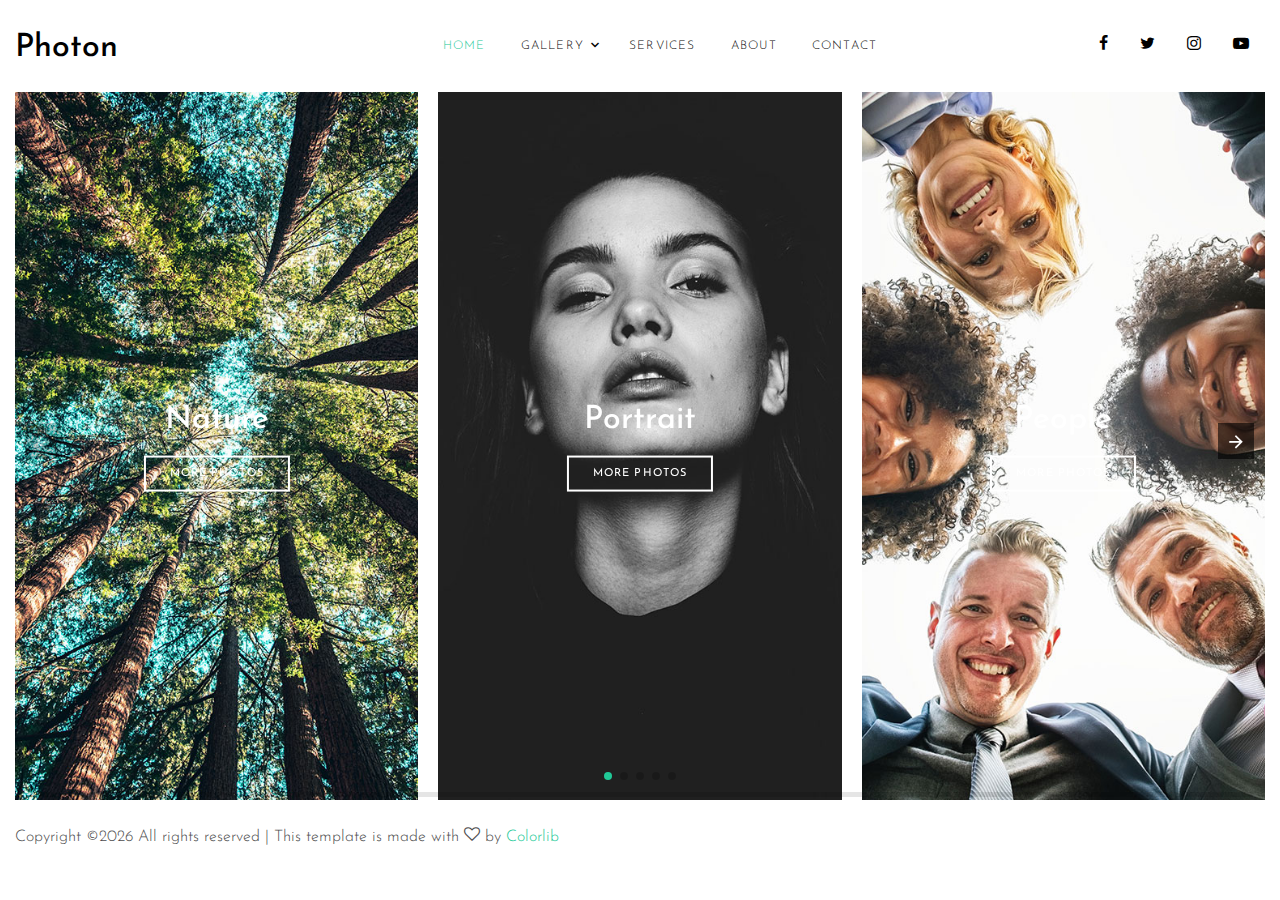
==== commit 1435589f: "change template" ====
--- a/assets/index.html
+++ b/assets/index.html
@@ -1,1030 +1,232 @@
 <!DOCTYPE html>
 <html lang="en">
-
-<head>
-    <meta charset="UTF-8">
-    <meta name="description" content="">
-    <meta http-equiv="X-UA-Compatible" content="IE=edge">
+  <head>
+    <title>Photon &mdash; Colorlib Website Template</title>
+    <meta charset="utf-8">
     <meta name="viewport" content="width=device-width, initial-scale=1, shrink-to-fit=no">
-    <!-- The above 4 meta tags *must* come first in the head; any other head content must come *after* these tags -->
-
-    <!-- Title -->
-    <title>Yummy Blog - Food Blog Template</title>
-
-    <!-- Favicon -->
-    <link rel="icon" href="img/core-img/favicon.ico">
-
-    <!-- Core Stylesheet -->
-    <link href="style.css" rel="stylesheet">
-
-    <!-- Responsive CSS -->
-    <link href="css/responsive/responsive.css" rel="stylesheet">
-
-</head>
-
-<body>
-    <!-- Preloader Start -->
-    <div id="preloader">
-        <div class="yummy-load"></div>
+
+    <link href="https://fonts.googleapis.com/css?family=Josefin+Sans:300i,400,700" rel="stylesheet">
+    <link rel="stylesheet" href="fonts/icomoon/style.css">
+
+    <link rel="stylesheet" href="css/bootstrap.min.css">
+    <link rel="stylesheet" href="css/magnific-popup.css">
+    <link rel="stylesheet" href="css/jquery-ui.css">
+    <link rel="stylesheet" href="css/owl.carousel.min.css">
+    <link rel="stylesheet" href="css/owl.theme.default.min.css">
+
+    <link rel="stylesheet" href="css/lightgallery.min.css">    
+    
+    <link rel="stylesheet" href="css/bootstrap-datepicker.css">
+
+    <link rel="stylesheet" href="fonts/flaticon/font/flaticon.css">
+    
+    <link rel="stylesheet" href="css/swiper.css">
+
+    <link rel="stylesheet" href="css/aos.css">
+
+    <link rel="stylesheet" href="css/style.css">
+    
+  </head>
+  <body>
+  
+  <div class="site-wrap">
+
+    <div class="site-mobile-menu">
+      <div class="site-mobile-menu-header">
+        <div class="site-mobile-menu-close mt-3">
+          <span class="icon-close2 js-menu-toggle"></span>
+        </div>
+      </div>
+      <div class="site-mobile-menu-body"></div>
     </div>
-
-    <!-- Background Pattern Swither -->
-    <div id="pattern-switcher">
-        Bg Pattern
+    
+
+
+
+    <header class="site-navbar py-3" role="banner">
+
+      <div class="container-fluid">
+        <div class="row align-items-center">
+          
+          <div class="col-6 col-xl-2" data-aos="fade-down">
+            <h1 class="mb-0"><a href="index.html" class="text-black h2 mb-0">Photon</a></h1>
+          </div>
+          <div class="col-10 col-md-8 d-none d-xl-block" data-aos="fade-down">
+            <nav class="site-navigation position-relative text-right text-lg-center" role="navigation">
+
+              <ul class="site-menu js-clone-nav mx-auto d-none d-lg-block">
+                <li class="active"><a href="index.html">Home</a></li>
+                <li class="has-children">
+                  <a href="single.html">Gallery</a>
+                  <ul class="dropdown">
+                    <li><a href="#">Nature</a></li>
+                    <li><a href="#">Portrait</a></li>
+                    <li><a href="#">People</a></li>
+                    <li><a href="#">Architecture</a></li>
+                    <li><a href="#">Animals</a></li>
+                    <li><a href="#">Sports</a></li>
+                    <li><a href="#">Travel</a></li>
+                    <li class="has-children">
+                      <a href="#">Sub Menu</a>
+                      <ul class="dropdown">
+                        <li><a href="#">Menu One</a></li>
+                        <li><a href="#">Menu Two</a></li>
+                        <li><a href="#">Menu Three</a></li>
+                      </ul>
+                    </li>
+                  </ul>
+                </li>
+                <li><a href="services.html">Services</a></li>
+                <li><a href="about.html">About</a></li>
+                <li><a href="contact.html">Contact</a></li>
+              </ul>
+            </nav>
+          </div>
+
+          <div class="col-6 col-xl-2 text-right" data-aos="fade-down">
+            <div class="d-none d-xl-inline-block">
+              <ul class="site-menu js-clone-nav ml-auto list-unstyled d-flex text-right mb-0" data-class="social">
+                <li>
+                  <a href="#" class="pl-0 pr-3"><span class="icon-facebook"></span></a>
+                </li>
+                <li>
+                  <a href="#" class="pl-3 pr-3"><span class="icon-twitter"></span></a>
+                </li>
+                <li>
+                  <a href="#" class="pl-3 pr-3"><span class="icon-instagram"></span></a>
+                </li>
+                <li>
+                  <a href="#" class="pl-3 pr-3"><span class="icon-youtube-play"></span></a>
+                </li>
+              </ul>
+            </div>
+
+            <div class="d-inline-block d-xl-none ml-md-0 mr-auto py-3" style="position: relative; top: 3px;"><a href="#" class="site-menu-toggle js-menu-toggle text-black"><span class="icon-menu h3"></span></a></div>
+
+          </div>
+
+        </div>
+      </div>
+      
+    </header>
+
+
+
+  <div class="container-fluid" data-aos="fade" data-aos-delay="500">
+    <div class="swiper-container images-carousel">
+        <div class="swiper-wrapper">
+            <div class="swiper-slide">
+              <div class="image-wrap">
+                <div class="image-info">
+                  <h2 class="mb-3">Nature</h2>
+                  <a href="single.html" class="btn btn-outline-white py-2 px-4">More Photos</a>
+                </div>
+                <img src="images/img_1.jpg" alt="Image">
+              </div>
+            </div>
+            <div class="swiper-slide">
+              <div class="image-wrap">
+                <div class="image-info">
+                  <h2 class="mb-3">Portrait</h2>
+                  <a href="single.html" class="btn btn-outline-white py-2 px-4">More Photos</a>
+                </div>
+                <img src="images/img_2.jpg" alt="Image">
+              </div>
+            </div>
+            <div class="swiper-slide">
+              <div class="image-wrap">
+                <div class="image-info">
+                  <h2 class="mb-3">People</h2>
+                  <a href="single.html" class="btn btn-outline-white py-2 px-4">More Photos</a>
+                </div>
+                <img src="images/img_3.jpg" alt="Image">
+              </div>
+            </div>
+            <div class="swiper-slide">
+              <div class="image-wrap">
+                <div class="image-info">
+                  <h2 class="mb-3">Architecture</h2>
+                  <a href="single.html" class="btn btn-outline-white py-2 px-4">More Photos</a>
+                </div>
+                <img src="images/img_4.jpg" alt="Image">
+              </div>
+            </div>
+            <div class="swiper-slide">
+              <div class="image-wrap">
+                <div class="image-info">
+                  <h2 class="mb-3">Animals</h2>
+                  <a href="single.html" class="btn btn-outline-white py-2 px-4">More Photos</a>
+                </div>
+                <img src="images/img_5.jpg" alt="Image">
+              </div>
+            </div>
+            <div class="swiper-slide">
+              <div class="image-wrap">
+                <div class="image-info">
+                  <h2 class="mb-3">Sports</h2>
+                  <a href="single.html" class="btn btn-outline-white py-2 px-4">More Photos</a>
+                </div>
+                <img src="images/img_6.jpg" alt="Image">
+              </div>
+            </div>
+            <div class="swiper-slide">
+              <div class="image-wrap">
+                <div class="image-info">
+                  <h2 class="mb-3">Travel</h2>
+                  <a href="single.html" class="btn btn-outline-white py-2 px-4">More Photos</a>
+                </div>
+                <img src="images/img_7.jpg" alt="Image">
+              </div>
+            </div>
+        </div>
+
+        <div class="swiper-pagination"></div>
+        <div class="swiper-button-prev"></div>
+        <div class="swiper-button-next"></div>
+        <div class="swiper-scrollbar"></div>
     </div>
-    <div id="patter-close">
-        <i class="fa fa-times" aria-hidden="true"></i>
+  </div>
+
+  <div class="footer py-4">
+    <div class="container-fluid">
+      <p>
+      <!-- Link back to Colorlib can't be removed. Template is licensed under CC BY 3.0. -->
+      Copyright &copy;<script data-cfasync="false" src="/cdn-cgi/scripts/5c5dd728/cloudflare-static/email-decode.min.js"></script><script>document.write(new Date().getFullYear());</script> All rights reserved | This template is made with <i class="icon-heart-o" aria-hidden="true"></i> by <a href="https://colorlib.com" target="_blank" >Colorlib</a>
+      <!-- Link back to Colorlib can't be removed. Template is licensed under CC BY 3.0. -->
+      </p>
     </div>
-
-    <!-- ****** Top Header Area Start ****** -->
-    <div class="top_header_area">
-        <div class="container">
-            <div class="row">
-                <div class="col-5 col-sm-6">
-                    <!--  Top Social bar start -->
-                    <div class="top_social_bar">
-                        <a href="#"><i class="fa fa-facebook" aria-hidden="true"></i></a>
-                        <a href="#"><i class="fa fa-twitter" aria-hidden="true"></i></a>
-                        <a href="#"><i class="fa fa-linkedin" aria-hidden="true"></i></a>
-                        <a href="#"><i class="fa fa-skype" aria-hidden="true"></i></a>
-                        <a href="#"><i class="fa fa-dribbble" aria-hidden="true"></i></a>
-                    </div>
-                </div>
-                <!--  Login Register Area -->
-                <div class="col-7 col-sm-6">
-                    <div class="signup-search-area d-flex align-items-center justify-content-end">
-                        <div class="login_register_area d-flex">
-                            <div class="login">
-                                <a href="register.html">Sing in</a>
-                            </div>
-                            <div class="register">
-                                <a href="register.html">Sing up</a>
-                            </div>
-                        </div>
-                        <!-- Search Button Area -->
-                        <div class="search_button">
-                            <a class="searchBtn" href="#"><i class="fa fa-search" aria-hidden="true"></i></a>
-                        </div>
-                        <!-- Search Form -->
-                        <div class="search-hidden-form">
-                            <form action="#" method="get">
-                                <input type="search" name="search" id="search-anything" placeholder="Search Anything...">
-                                <input type="submit" value="" class="d-none">
-                                <span class="searchBtn"><i class="fa fa-times" aria-hidden="true"></i></span>
-                            </form>
-                        </div>
-                    </div>
-                </div>
-            </div>
-        </div>
-    </div>
-    <!-- ****** Top Header Area End ****** -->
-
-    <!-- ****** Header Area Start ****** -->
-    <header class="header_area">
-        <div class="container">
-            <div class="row">
-                <!-- Logo Area Start -->
-                <div class="col-12">
-                    <div class="logo_area text-center">
-                        <a href="index.html" class="yummy-logo">Yummy Blog</a>
-                    </div>
-                </div>
-            </div>
-
-            <div class="row">
-                <div class="col-12">
-                    <nav class="navbar navbar-expand-lg">
-                        <button class="navbar-toggler" type="button" data-toggle="collapse" data-target="#yummyfood-nav" aria-controls="yummyfood-nav" aria-expanded="false" aria-label="Toggle navigation"><i class="fa fa-bars" aria-hidden="true"></i> Menu</button>
-                        <!-- Menu Area Start -->
-                        <div class="collapse navbar-collapse justify-content-center" id="yummyfood-nav">
-                            <ul class="navbar-nav" id="yummy-nav">
-                                <li class="nav-item active">
-                                    <a class="nav-link" href="index.html">Home <span class="sr-only">(current)</span></a>
-                                </li>
-                                <li class="nav-item dropdown">
-                                    <a class="nav-link dropdown-toggle" href="#" id="yummyDropdown" role="button" data-toggle="dropdown" aria-haspopup="true" aria-expanded="false">Pages</a>
-                                    <div class="dropdown-menu" aria-labelledby="yummyDropdown">
-                                        <a class="dropdown-item" href="index.html">Home</a>
-                                        <a class="dropdown-item" href="archive.html">Archive</a>
-                                        <a class="dropdown-item" href="single.html">Single Blog</a>
-                                        <a class="dropdown-item" href="static.html">Static Page</a>
-                                        <a class="dropdown-item" href="contact.html">Contact</a>
-                                    </div>
-                                </li>
-                                <li class="nav-item">
-                                    <a class="nav-link" href="#">Features</a>
-                                </li>
-                                <li class="nav-item">
-                                    <a class="nav-link" href="#">Categories</a>
-                                </li>
-                                <li class="nav-item">
-                                    <a class="nav-link" href="archive.html">Archive</a>
-                                </li>
-                                <li class="nav-item">
-                                    <a class="nav-link" href="#">About</a>
-                                </li>
-                                <li class="nav-item">
-                                    <a class="nav-link" href="contact.html">Contact</a>
-                                </li>
-                            </ul>
-                        </div>
-                    </nav>
-                </div>
-            </div>
-        </div>
-    </header>
-    <!-- ****** Header Area End ****** -->
-
-    <!-- ****** Welcome Post Area Start ****** -->
-    <section class="welcome-post-sliders owl-carousel">
-
-        <!-- Single Slide -->
-        <div class="welcome-single-slide">
-            <!-- Post Thumb -->
-            <img src="img/bg-img/slide-1.jpg" alt="">
-            <!-- Overlay Text -->
-            <div class="project_title">
-                <div class="post-date-commnents d-flex">
-                    <a href="#">May 19, 2017</a>
-                    <a href="#">5 Comment</a>
-                </div>
-                <a href="#">
-                    <h5>“I’ve Come and I’m Gone”: A Tribute to Istanbul’s Street</h5>
-                </a>
-            </div>
-        </div>
-
-        <!-- Single Slide -->
-        <div class="welcome-single-slide">
-            <!-- Post Thumb -->
-            <img src="img/bg-img/slide-2.jpg" alt="">
-            <!-- Overlay Text -->
-            <div class="project_title">
-                <div class="post-date-commnents d-flex">
-                    <a href="#">May 19, 2017</a>
-                    <a href="#">5 Comment</a>
-                </div>
-                <a href="#">
-                    <h5>“I’ve Come and I’m Gone”: A Tribute to Istanbul’s Street</h5>
-                </a>
-            </div>
-        </div>
-
-        <!-- Single Slide -->
-        <div class="welcome-single-slide">
-            <!-- Post Thumb -->
-            <img src="img/bg-img/slide-3.jpg" alt="">
-            <!-- Overlay Text -->
-            <div class="project_title">
-                <div class="post-date-commnents d-flex">
-                    <a href="#">May 19, 2017</a>
-                    <a href="#">5 Comment</a>
-                </div>
-                <a href="#">
-                    <h5>“I’ve Come and I’m Gone”: A Tribute to Istanbul’s Street</h5>
-                </a>
-            </div>
-        </div>
-
-        <!-- Single Slide -->
-        <div class="welcome-single-slide">
-            <!-- Post Thumb -->
-            <img src="img/bg-img/slide-4.jpg" alt="">
-            <!-- Overlay Text -->
-            <div class="project_title">
-                <div class="post-date-commnents d-flex">
-                    <a href="#">May 19, 2017</a>
-                    <a href="#">5 Comment</a>
-                </div>
-                <a href="#">
-                    <h5>“I’ve Come and I’m Gone”: A Tribute to Istanbul’s Street</h5>
-                </a>
-            </div>
-        </div>
-
-        <!-- Single Slide -->
-        <div class="welcome-single-slide">
-            <!-- Post Thumb -->
-            <img src="img/bg-img/slide-4.jpg" alt="">
-            <!-- Overlay Text -->
-            <div class="project_title">
-                <div class="post-date-commnents d-flex">
-                    <a href="#">May 19, 2017</a>
-                    <a href="#">5 Comment</a>
-                </div>
-                <a href="#">
-                    <h5>“I’ve Come and I’m Gone”: A Tribute to Istanbul’s Street</h5>
-                </a>
-            </div>
-        </div>
-
-    </section>
-    <!-- ****** Welcome Area End ****** -->
-
-    <!-- ****** Categories Area Start ****** -->
-    <section class="categories_area clearfix" id="about">
-        <div class="container">
-            <div class="row">
-                <div class="col-12 col-md-6 col-lg-4">
-                    <div class="single_catagory wow fadeInUp" data-wow-delay=".3s">
-                        <img src="img/catagory-img/1.jpg" alt="">
-                        <div class="catagory-title">
-                            <a href="#">
-                                <h5>Food</h5>
-                            </a>
-                        </div>
-                    </div>
-                </div>
-                <div class="col-12 col-md-6 col-lg-4">
-                    <div class="single_catagory wow fadeInUp" data-wow-delay=".6s">
-                        <img src="img/catagory-img/2.jpg" alt="">
-                        <div class="catagory-title">
-                            <a href="#">
-                                <h5>Cooking</h5>
-                            </a>
-                        </div>
-                    </div>
-                </div>
-                <div class="col-12 col-md-6 col-lg-4">
-                    <div class="single_catagory wow fadeInUp" data-wow-delay=".9s">
-                        <img src="img/catagory-img/3.jpg" alt="">
-                        <div class="catagory-title">
-                            <a href="#">
-                                <h5>Life Style</h5>
-                            </a>
-                        </div>
-                    </div>
-                </div>
-            </div>
-        </div>
-    </section>
-    <!-- ****** Categories Area End ****** -->
-
-    <!-- ****** Blog Area Start ****** -->
-    <section class="blog_area section_padding_0_80">
-        <div class="container">
-            <div class="row justify-content-center">
-                <div class="col-12 col-lg-8">
-                    <div class="row">
-
-                        <!-- Single Post -->
-                        <div class="col-12">
-                            <div class="single-post wow fadeInUp" data-wow-delay=".2s">
-                                <!-- Post Thumb -->
-                                <div class="post-thumb">
-                                    <img src="img/blog-img/1.jpg" alt="">
-                                </div>
-                                <!-- Post Content -->
-                                <div class="post-content">
-                                    <div class="post-meta d-flex">
-                                        <div class="post-author-date-area d-flex">
-                                            <!-- Post Author -->
-                                            <div class="post-author">
-                                                <a href="#">By Marian</a>
-                                            </div>
-                                            <!-- Post Date -->
-                                            <div class="post-date">
-                                                <a href="#">May 19, 2017</a>
-                                            </div>
-                                        </div>
-                                        <!-- Post Comment & Share Area -->
-                                        <div class="post-comment-share-area d-flex">
-                                            <!-- Post Favourite -->
-                                            <div class="post-favourite">
-                                                <a href="#"><i class="fa fa-heart-o" aria-hidden="true"></i> 10</a>
-                                            </div>
-                                            <!-- Post Comments -->
-                                            <div class="post-comments">
-                                                <a href="#"><i class="fa fa-comment-o" aria-hidden="true"></i> 12</a>
-                                            </div>
-                                            <!-- Post Share -->
-                                            <div class="post-share">
-                                                <a href="#"><i class="fa fa-share-alt" aria-hidden="true"></i></a>
-                                            </div>
-                                        </div>
-                                    </div>
-                                    <a href="#">
-                                        <h2 class="post-headline">Boil The Kettle And Make A Cup Of Tea Folks, This Is Going To Be A Big One!</h2>
-                                    </a>
-                                    <p>Tiusmod tempor incididunt ut labore et dolore magna aliqua. Ut enim ad minim veniam, quis nostrud exercitation ullamco laboris nisi ut aliquip ex ea commodoconsequat.</p>
-                                    <a href="#" class="read-more">Continue Reading..</a>
-                                </div>
-                            </div>
-                        </div>
-
-                        <!-- Single Post -->
-                        <div class="col-12 col-md-6">
-                            <div class="single-post wow fadeInUp" data-wow-delay=".4s">
-                                <!-- Post Thumb -->
-                                <div class="post-thumb">
-                                    <img src="img/blog-img/2.jpg" alt="">
-                                </div>
-                                <!-- Post Content -->
-                                <div class="post-content">
-                                    <div class="post-meta d-flex">
-                                        <div class="post-author-date-area d-flex">
-                                            <!-- Post Author -->
-                                            <div class="post-author">
-                                                <a href="#">By Marian</a>
-                                            </div>
-                                            <!-- Post Date -->
-                                            <div class="post-date">
-                                                <a href="#">May 19, 2017</a>
-                                            </div>
-                                        </div>
-                                        <!-- Post Comment & Share Area -->
-                                        <div class="post-comment-share-area d-flex">
-                                            <!-- Post Favourite -->
-                                            <div class="post-favourite">
-                                                <a href="#"><i class="fa fa-heart-o" aria-hidden="true"></i> 10</a>
-                                            </div>
-                                            <!-- Post Comments -->
-                                            <div class="post-comments">
-                                                <a href="#"><i class="fa fa-comment-o" aria-hidden="true"></i> 12</a>
-                                            </div>
-                                            <!-- Post Share -->
-                                            <div class="post-share">
-                                                <a href="#"><i class="fa fa-share-alt" aria-hidden="true"></i></a>
-                                            </div>
-                                        </div>
-                                    </div>
-                                    <a href="#">
-                                        <h4 class="post-headline">Where To Get The Best Sunday Roast In The Cotswolds</h4>
-                                    </a>
-                                </div>
-                            </div>
-                        </div>
-
-                        <!-- Single Post -->
-                        <div class="col-12 col-md-6">
-                            <div class="single-post wow fadeInUp" data-wow-delay=".6s">
-                                <!-- Post Thumb -->
-                                <div class="post-thumb">
-                                    <img src="img/blog-img/3.jpg" alt="">
-                                </div>
-                                <!-- Post Content -->
-                                <div class="post-content">
-                                    <div class="post-meta d-flex">
-                                        <div class="post-author-date-area d-flex">
-                                            <!-- Post Author -->
-                                            <div class="post-author">
-                                                <a href="#">By Marian</a>
-                                            </div>
-                                            <!-- Post Date -->
-                                            <div class="post-date">
-                                                <a href="#">May 19, 2017</a>
-                                            </div>
-                                        </div>
-                                        <!-- Post Comment & Share Area -->
-                                        <div class="post-comment-share-area d-flex">
-                                            <!-- Post Favourite -->
-                                            <div class="post-favourite">
-                                                <a href="#"><i class="fa fa-heart-o" aria-hidden="true"></i> 10</a>
-                                            </div>
-                                            <!-- Post Comments -->
-                                            <div class="post-comments">
-                                                <a href="#"><i class="fa fa-comment-o" aria-hidden="true"></i> 12</a>
-                                            </div>
-                                            <!-- Post Share -->
-                                            <div class="post-share">
-                                                <a href="#"><i class="fa fa-share-alt" aria-hidden="true"></i></a>
-                                            </div>
-                                        </div>
-                                    </div>
-                                    <a href="#">
-                                        <h4 class="post-headline">The Top Breakfast And Brunch Spots In Hove, Brighton</h4>
-                                    </a>
-                                </div>
-                            </div>
-                        </div>
-
-                        <!-- Single Post -->
-                        <div class="col-12 col-md-6">
-                            <div class="single-post wow fadeInUp" data-wow-delay=".8s">
-                                <!-- Post Thumb -->
-                                <div class="post-thumb">
-                                    <img src="img/blog-img/4.jpg" alt="">
-                                </div>
-                                <!-- Post Content -->
-                                <div class="post-content">
-                                    <div class="post-meta d-flex">
-                                        <div class="post-author-date-area d-flex">
-                                            <!-- Post Author -->
-                                            <div class="post-author">
-                                                <a href="#">By Marian</a>
-                                            </div>
-                                            <!-- Post Date -->
-                                            <div class="post-date">
-                                                <a href="#">May 19, 2017</a>
-                                            </div>
-                                        </div>
-                                        <!-- Post Comment & Share Area -->
-                                        <div class="post-comment-share-area d-flex">
-                                            <!-- Post Favourite -->
-                                            <div class="post-favourite">
-                                                <a href="#"><i class="fa fa-heart-o" aria-hidden="true"></i> 10</a>
-                                            </div>
-                                            <!-- Post Comments -->
-                                            <div class="post-comments">
-                                                <a href="#"><i class="fa fa-comment-o" aria-hidden="true"></i> 12</a>
-                                            </div>
-                                            <!-- Post Share -->
-                                            <div class="post-share">
-                                                <a href="#"><i class="fa fa-share-alt" aria-hidden="true"></i></a>
-                                            </div>
-                                        </div>
-                                    </div>
-                                    <a href="#">
-                                        <h4 class="post-headline">The 10 Best Pubs In The Lake District, Cumbria</h4>
-                                    </a>
-                                </div>
-                            </div>
-                        </div>
-
-                        <!-- Single Post -->
-                        <div class="col-12 col-md-6">
-                            <div class="single-post wow fadeInUp" data-wow-delay="1s">
-                                <!-- Post Thumb -->
-                                <div class="post-thumb">
-                                    <img src="img/blog-img/5.jpg" alt="">
-                                </div>
-                                <!-- Post Content -->
-                                <div class="post-content">
-                                    <div class="post-meta d-flex">
-                                        <div class="post-author-date-area d-flex">
-                                            <!-- Post Author -->
-                                            <div class="post-author">
-                                                <a href="#">By Marian</a>
-                                            </div>
-                                            <!-- Post Date -->
-                                            <div class="post-date">
-                                                <a href="#">May 19, 2017</a>
-                                            </div>
-                                        </div>
-                                        <!-- Post Comment & Share Area -->
-                                        <div class="post-comment-share-area d-flex">
-                                            <!-- Post Favourite -->
-                                            <div class="post-favourite">
-                                                <a href="#"><i class="fa fa-heart-o" aria-hidden="true"></i> 10</a>
-                                            </div>
-                                            <!-- Post Comments -->
-                                            <div class="post-comments">
-                                                <a href="#"><i class="fa fa-comment-o" aria-hidden="true"></i> 12</a>
-                                            </div>
-                                            <!-- Post Share -->
-                                            <div class="post-share">
-                                                <a href="#"><i class="fa fa-share-alt" aria-hidden="true"></i></a>
-                                            </div>
-                                        </div>
-                                    </div>
-                                    <a href="#">
-                                        <h4 class="post-headline">The 10 Best Brunch Spots In Newcastle, England</h4>
-                                    </a>
-                                </div>
-                            </div>
-                        </div>
-
-                        <!-- ******* List Blog Area Start ******* -->
-
-                        <!-- Single Post -->
-                        <div class="col-12">
-                            <div class="list-blog single-post d-sm-flex wow fadeInUpBig" data-wow-delay=".2s">
-                                <!-- Post Thumb -->
-                                <div class="post-thumb">
-                                    <img src="img/blog-img/6.jpg" alt="">
-                                </div>
-                                <!-- Post Content -->
-                                <div class="post-content">
-                                    <div class="post-meta d-flex">
-                                        <div class="post-author-date-area d-flex">
-                                            <!-- Post Author -->
-                                            <div class="post-author">
-                                                <a href="#">By Marian</a>
-                                            </div>
-                                            <!-- Post Date -->
-                                            <div class="post-date">
-                                                <a href="#">May 19, 2017</a>
-                                            </div>
-                                        </div>
-                                        <!-- Post Comment & Share Area -->
-                                        <div class="post-comment-share-area d-flex">
-                                            <!-- Post Favourite -->
-                                            <div class="post-favourite">
-                                                <a href="#"><i class="fa fa-heart-o" aria-hidden="true"></i> 10</a>
-                                            </div>
-                                            <!-- Post Comments -->
-                                            <div class="post-comments">
-                                                <a href="#"><i class="fa fa-comment-o" aria-hidden="true"></i> 12</a>
-                                            </div>
-                                            <!-- Post Share -->
-                                            <div class="post-share">
-                                                <a href="#"><i class="fa fa-share-alt" aria-hidden="true"></i></a>
-                                            </div>
-                                        </div>
-                                    </div>
-                                    <a href="#">
-                                        <h4 class="post-headline">The 10 Best Bars By The Seaside In Blackpool, UK</h4>
-                                    </a>
-                                    <p>Tiusmod tempor incididunt ut labore et dolore magna aliqua. Ut enim ad minim veniam, quis nostrud exercitation</p>
-                                    <a href="#" class="read-more">Continue Reading..</a>
-                                </div>
-                            </div>
-                        </div>
-
-                        <!-- Single Post -->
-                        <div class="col-12">
-                            <div class="list-blog single-post d-sm-flex wow fadeInUpBig" data-wow-delay=".4s">
-                                <!-- Post Thumb -->
-                                <div class="post-thumb">
-                                    <img src="img/blog-img/7.jpg" alt="">
-                                </div>
-                                <!-- Post Content -->
-                                <div class="post-content">
-                                    <div class="post-meta d-flex">
-                                        <div class="post-author-date-area d-flex">
-                                            <!-- Post Author -->
-                                            <div class="post-author">
-                                                <a href="#">By Marian</a>
-                                            </div>
-                                            <!-- Post Date -->
-                                            <div class="post-date">
-                                                <a href="#">May 19, 2017</a>
-                                            </div>
-                                        </div>
-                                        <!-- Post Comment & Share Area -->
-                                        <div class="post-comment-share-area d-flex">
-                                            <!-- Post Favourite -->
-                                            <div class="post-favourite">
-                                                <a href="#"><i class="fa fa-heart-o" aria-hidden="true"></i> 10</a>
-                                            </div>
-                                            <!-- Post Comments -->
-                                            <div class="post-comments">
-                                                <a href="#"><i class="fa fa-comment-o" aria-hidden="true"></i> 12</a>
-                                            </div>
-                                            <!-- Post Share -->
-                                            <div class="post-share">
-                                                <a href="#"><i class="fa fa-share-alt" aria-hidden="true"></i></a>
-                                            </div>
-                                        </div>
-                                    </div>
-                                    <a href="#">
-                                        <h4 class="post-headline">How To Get a Narcissist to Feel Empathy</h4>
-                                    </a>
-                                    <p>Tiusmod tempor incididunt ut labore et dolore magna aliqua. Ut enim ad minim veniam, quis nostrud exercitation</p>
-                                    <a href="#" class="read-more">Continue Reading..</a>
-                                </div>
-                            </div>
-                        </div>
-
-                        <!-- Single Post -->
-                        <div class="col-12">
-                            <div class="list-blog single-post d-sm-flex wow fadeInUpBig" data-wow-delay=".6s">
-                                <!-- Post Thumb -->
-                                <div class="post-thumb">
-                                    <img src="img/blog-img/8.jpg" alt="">
-                                </div>
-                                <!-- Post Content -->
-                                <div class="post-content">
-                                    <div class="post-meta d-flex">
-                                        <div class="post-author-date-area d-flex">
-                                            <!-- Post Author -->
-                                            <div class="post-author">
-                                                <a href="#">By Marian</a>
-                                            </div>
-                                            <!-- Post Date -->
-                                            <div class="post-date">
-                                                <a href="#">May 19, 2017</a>
-                                            </div>
-                                        </div>
-                                        <!-- Post Comment & Share Area -->
-                                        <div class="post-comment-share-area d-flex">
-                                            <!-- Post Favourite -->
-                                            <div class="post-favourite">
-                                                <a href="#"><i class="fa fa-heart-o" aria-hidden="true"></i> 10</a>
-                                            </div>
-                                            <!-- Post Comments -->
-                                            <div class="post-comments">
-                                                <a href="#"><i class="fa fa-comment-o" aria-hidden="true"></i> 12</a>
-                                            </div>
-                                            <!-- Post Share -->
-                                            <div class="post-share">
-                                                <a href="#"><i class="fa fa-share-alt" aria-hidden="true"></i></a>
-                                            </div>
-                                        </div>
-                                    </div>
-                                    <a href="#">
-                                        <h4 class="post-headline">Bristol's 10 Amazing Weekend Brunches And Late Breakfasts</h4>
-                                    </a>
-                                    <p>Tiusmod tempor incididunt ut labore et dolore magna aliqua. Ut enim ad minim veniam, quis nostrud exercitation</p>
-                                    <a href="#" class="read-more">Continue Reading..</a>
-                                </div>
-                            </div>
-                        </div>
-
-                        <!-- Single Post -->
-                        <div class="col-12">
-                            <div class="list-blog single-post d-sm-flex wow fadeInUpBig" data-wow-delay=".8s">
-                                <!-- Post Thumb -->
-                                <div class="post-thumb">
-                                    <img src="img/blog-img/9.jpg" alt="">
-                                </div>
-                                <!-- Post Content -->
-                                <div class="post-content">
-                                    <div class="post-meta d-flex">
-                                        <div class="post-author-date-area d-flex">
-                                            <!-- Post Author -->
-                                            <div class="post-author">
-                                                <a href="#">By Marian</a>
-                                            </div>
-                                            <!-- Post Date -->
-                                            <div class="post-date">
-                                                <a href="#">May 19, 2017</a>
-                                            </div>
-                                        </div>
-                                        <!-- Post Comment & Share Area -->
-                                        <div class="post-comment-share-area d-flex">
-                                            <!-- Post Favourite -->
-                                            <div class="post-favourite">
-                                                <a href="#"><i class="fa fa-heart-o" aria-hidden="true"></i> 10</a>
-                                            </div>
-                                            <!-- Post Comments -->
-                                            <div class="post-comments">
-                                                <a href="#"><i class="fa fa-comment-o" aria-hidden="true"></i> 12</a>
-                                            </div>
-                                            <!-- Post Share -->
-                                            <div class="post-share">
-                                                <a href="#"><i class="fa fa-share-alt" aria-hidden="true"></i></a>
-                                            </div>
-                                        </div>
-                                    </div>
-                                    <a href="#">
-                                        <h4 class="post-headline">10 Of The Best Places To Eat In Liverpool, England</h4>
-                                    </a>
-                                    <p>Tiusmod tempor incididunt ut labore et dolore magna aliqua. Ut enim ad minim veniam, quis nostrud exercitation</p>
-                                    <a href="#" class="read-more">Continue Reading..</a>
-                                </div>
-                            </div>
-                        </div>
-
-                    </div>
-                </div>
-
-                <!-- ****** Blog Sidebar ****** -->
-                <div class="col-12 col-sm-8 col-md-6 col-lg-4">
-                    <div class="blog-sidebar mt-5 mt-lg-0">
-                        <!-- Single Widget Area -->
-                        <div class="single-widget-area about-me-widget text-center">
-                            <div class="widget-title">
-                                <h6>About Me</h6>
-                            </div>
-                            <div class="about-me-widget-thumb">
-                                <img src="img/about-img/1.jpg" alt="">
-                            </div>
-                            <h4 class="font-shadow-into-light">Shopia Bernard</h4>
-                            <p>Lorem ipsum dolor sit amet, consectetur adipisicing elit, sed do eiusmod tempor incididunt</p>
-                        </div>
-
-                        <!-- Single Widget Area -->
-                        <div class="single-widget-area subscribe_widget text-center">
-                            <div class="widget-title">
-                                <h6>Subscribe &amp; Follow</h6>
-                            </div>
-                            <div class="subscribe-link">
-                                <a href="#"><i class="fa fa-facebook" aria-hidden="true"></i></a>
-                                <a href="#"><i class="fa fa-twitter" aria-hidden="true"></i></a>
-                                <a href="#"><i class="fa fa-google" aria-hidden="true"></i></a>
-                                <a href="#"><i class="fa fa-linkedin-square" aria-hidden="true"></i></a>
-                                <a href="#"><i class="fa fa-instagram" aria-hidden="true"></i></a>
-                                <a href="#"><i class="fa fa-vimeo" aria-hidden="true"></i></a>
-                            </div>
-                        </div>
-
-                        <!-- Single Widget Area -->
-                        <div class="single-widget-area popular-post-widget">
-                            <div class="widget-title text-center">
-                                <h6>Populer Post</h6>
-                            </div>
-                            <!-- Single Popular Post -->
-                            <div class="single-populer-post d-flex">
-                                <img src="img/sidebar-img/1.jpg" alt="">
-                                <div class="post-content">
-                                    <a href="#">
-                                        <h6>Top Wineries To Visit In England</h6>
-                                    </a>
-                                    <p>Tuesday, October 3, 2017</p>
-                                </div>
-                            </div>
-                            <!-- Single Popular Post -->
-                            <div class="single-populer-post d-flex">
-                                <img src="img/sidebar-img/2.jpg" alt="">
-                                <div class="post-content">
-                                    <a href="#">
-                                        <h6>The 8 Best Gastro Pubs In Bath</h6>
-                                    </a>
-                                    <p>Tuesday, October 3, 2017</p>
-                                </div>
-                            </div>
-                            <!-- Single Popular Post -->
-                            <div class="single-populer-post d-flex">
-                                <img src="img/sidebar-img/3.jpg" alt="">
-                                <div class="post-content">
-                                    <a href="#">
-                                        <h6>Zermatt Unplugged the best festival</h6>
-                                    </a>
-                                    <p>Tuesday, October 3, 2017</p>
-                                </div>
-                            </div>
-                            <!-- Single Popular Post -->
-                            <div class="single-populer-post d-flex">
-                                <img src="img/sidebar-img/4.jpg" alt="">
-                                <div class="post-content">
-                                    <a href="#">
-                                        <h6>Harrogate's Top 10 Independent Eats</h6>
-                                    </a>
-                                    <p>Tuesday, October 3, 2017</p>
-                                </div>
-                            </div>
-                            <!-- Single Popular Post -->
-                            <div class="single-populer-post d-flex">
-                                <img src="img/sidebar-img/5.jpg" alt="">
-                                <div class="post-content">
-                                    <a href="#">
-                                        <h6>Eating Out On A Budget In Oxford</h6>
-                                    </a>
-                                    <p>Tuesday, October 3, 2017</p>
-                                </div>
-                            </div>
-                        </div>
-
-                        <!-- Single Widget Area -->
-                        <div class="single-widget-area add-widget text-center">
-                            <div class="add-widget-area">
-                                <img src="img/sidebar-img/6.jpg" alt="">
-                                <div class="add-text">
-                                    <div class="yummy-table">
-                                        <div class="yummy-table-cell">
-                                            <h2>Cooking Book</h2>
-                                            <p>Buy Book Online Now!</p>
-                                            <a href="#" class="add-btn">Buy Now</a>
-                                        </div>
-                                    </div>
-                                </div>
-                            </div>
-                        </div>
-
-                        <!-- Single Widget Area -->
-                        <div class="single-widget-area newsletter-widget">
-                            <div class="widget-title text-center">
-                                <h6>Newsletter</h6>
-                            </div>
-                            <p>Subscribe our newsletter gor get notification about new updates, information discount, etc.</p>
-                            <div class="newsletter-form">
-                                <form action="#" method="post">
-                                    <input type="email" name="newsletter-email" id="email" placeholder="Your email">
-                                    <button type="submit"><i class="fa fa-paper-plane-o" aria-hidden="true"></i></button>
-                                </form>
-                            </div>
-                        </div>
-                    </div>
-                </div>
-            </div>
-        </div>
-    </section>
-    <!-- ****** Blog Area End ****** -->
-
-    <!-- ****** Instagram Area Start ****** -->
-    <div class="instargram_area owl-carousel section_padding_100_0 clearfix" id="portfolio">
-
-        <!-- Instagram Item -->
-        <div class="instagram_gallery_item">
-            <!-- Instagram Thumb -->
-            <img src="img/instagram-img/1.jpg" alt="">
-            <!-- Hover -->
-            <div class="hover_overlay">
-                <div class="yummy-table">
-                    <div class="yummy-table-cell">
-                        <div class="follow-me text-center">
-                            <a href="#"><i class="fa fa-instagram" aria-hidden="true"></i> Follow me</a>
-                        </div>
-                    </div>
-                </div>
-            </div>
-        </div>
-
-        <!-- Instagram Item -->
-        <div class="instagram_gallery_item">
-            <!-- Instagram Thumb -->
-            <img src="img/instagram-img/2.jpg" alt="">
-            <!-- Hover -->
-            <div class="hover_overlay">
-                <div class="yummy-table">
-                    <div class="yummy-table-cell">
-                        <div class="follow-me text-center">
-                            <a href="#"><i class="fa fa-instagram" aria-hidden="true"></i> Follow me</a>
-                        </div>
-                    </div>
-                </div>
-            </div>
-        </div>
-
-        <!-- Instagram Item -->
-        <div class="instagram_gallery_item">
-            <!-- Instagram Thumb -->
-            <img src="img/instagram-img/3.jpg" alt="">
-            <!-- Hover -->
-            <div class="hover_overlay">
-                <div class="yummy-table">
-                    <div class="yummy-table-cell">
-                        <div class="follow-me text-center">
-                            <a href="#"><i class="fa fa-instagram" aria-hidden="true"></i> Follow me</a>
-                        </div>
-                    </div>
-                </div>
-            </div>
-        </div>
-
-        <!-- Instagram Item -->
-        <div class="instagram_gallery_item">
-            <!-- Instagram Thumb -->
-            <img src="img/instagram-img/4.jpg" alt="">
-            <!-- Hover -->
-            <div class="hover_overlay">
-                <div class="yummy-table">
-                    <div class="yummy-table-cell">
-                        <div class="follow-me text-center">
-                            <a href="#"><i class="fa fa-instagram" aria-hidden="true"></i> Follow me</a>
-                        </div>
-                    </div>
-                </div>
-            </div>
-        </div>
-
-        <!-- Instagram Item -->
-        <div class="instagram_gallery_item">
-            <!-- Instagram Thumb -->
-            <img src="img/instagram-img/5.jpg" alt="">
-            <!-- Hover -->
-            <div class="hover_overlay">
-                <div class="yummy-table">
-                    <div class="yummy-table-cell">
-                        <div class="follow-me text-center">
-                            <a href="#"><i class="fa fa-instagram" aria-hidden="true"></i> Follow me</a>
-                        </div>
-                    </div>
-                </div>
-            </div>
-        </div>
-
-        <!-- Instagram Item -->
-        <div class="instagram_gallery_item">
-            <!-- Instagram Thumb -->
-            <img src="img/instagram-img/6.jpg" alt="">
-            <!-- Hover -->
-            <div class="hover_overlay">
-                <div class="yummy-table">
-                    <div class="yummy-table-cell">
-                        <div class="follow-me text-center">
-                            <a href="#"><i class="fa fa-instagram" aria-hidden="true"></i> Follow me</a>
-                        </div>
-                    </div>
-                </div>
-            </div>
-        </div>
-
-        <!-- Instagram Item -->
-        <div class="instagram_gallery_item">
-            <!-- Instagram Thumb -->
-            <img src="img/instagram-img/1.jpg" alt="">
-            <!-- Hover -->
-            <div class="hover_overlay">
-                <div class="yummy-table">
-                    <div class="yummy-table-cell">
-                        <div class="follow-me text-center">
-                            <a href="#"><i class="fa fa-instagram" aria-hidden="true"></i> Follow me</a>
-                        </div>
-                    </div>
-                </div>
-            </div>
-        </div>
-
-        <!-- Instagram Item -->
-        <div class="instagram_gallery_item">
-            <!-- Instagram Thumb -->
-            <img src="img/instagram-img/2.jpg" alt="">
-            <!-- Hover -->
-            <div class="hover_overlay">
-                <div class="yummy-table">
-                    <div class="yummy-table-cell">
-                        <div class="follow-me text-center">
-                            <a href="#"><i class="fa fa-instagram" aria-hidden="true"></i> Follow me</a>
-                        </div>
-                    </div>
-                </div>
-            </div>
-        </div>
-
-    </div>
-    <!-- ****** Our Creative Portfolio Area End ****** -->
-
-    <!-- ****** Footer Social Icon Area Start ****** -->
-    <div class="social_icon_area clearfix">
-        <div class="container">
-            <div class="row">
-                <div class="col-12">
-                    <div class="footer-social-area d-flex">
-                        <div class="single-icon">
-                            <a href="#"><i class="fa fa-facebook" aria-hidden="true"></i><span>facebook</span></a>
-                        </div>
-                        <div class="single-icon">
-                            <a href="#"><i class="fa fa-twitter" aria-hidden="true"></i><span>Twitter</span></a>
-                        </div>
-                        <div class="single-icon">
-                            <a href="#"><i class="fa fa-google-plus" aria-hidden="true"></i><span>GOOGLE+</span></a>
-                        </div>
-                        <div class="single-icon">
-                            <a href="#"><i class="fa fa-linkedin-square" aria-hidden="true"></i><span>linkedin</span></a>
-                        </div>
-                        <div class="single-icon">
-                            <a href="#"><i class="fa fa-instagram" aria-hidden="true"></i><span>Instagram</span></a>
-                        </div>
-                        <div class="single-icon">
-                            <a href="#"><i class="fa fa-vimeo" aria-hidden="true"></i><span>VIMEO</span></a>
-                        </div>
-                        <div class="single-icon">
-                            <a href="#"><i class="fa fa-youtube-play" aria-hidden="true"></i><span>YOUTUBE</span></a>
-                        </div>
-                    </div>
-                </div>
-            </div>
-        </div>
-    </div>
-    <!-- ****** Footer Social Icon Area End ****** -->
-
-    <!-- ****** Footer Menu Area Start ****** -->
-    <footer class="footer_area">
-        <div class="container">
-            <div class="row">
-                <div class="col-12">
-                    <div class="footer-content">
-                        <!-- Logo Area Start -->
-                        <div class="footer-logo-area text-center">
-                            <a href="index.html" class="yummy-logo">Yummy Blog</a>
-                        </div>
-                        <!-- Menu Area Start -->
-                        <nav class="navbar navbar-expand-lg">
-                            <button class="navbar-toggler" type="button" data-toggle="collapse" data-target="#yummyfood-footer-nav" aria-controls="yummyfood-footer-nav" aria-expanded="false" aria-label="Toggle navigation"><i class="fa fa-bars" aria-hidden="true"></i> Menu</button>
-                            <!-- Menu Area Start -->
-                            <div class="collapse navbar-collapse justify-content-center" id="yummyfood-footer-nav">
-                                <ul class="navbar-nav">
-                                    <li class="nav-item active">
-                                        <a class="nav-link" href="#">Home <span class="sr-only">(current)</span></a>
-                                    </li>
-                                    <li class="nav-item">
-                                        <a class="nav-link" href="#">Features</a>
-                                    </li>
-                                    <li class="nav-item">
-                                        <a class="nav-link" href="#">Categories</a>
-                                    </li>
-                                    <li class="nav-item">
-                                        <a class="nav-link" href="#">Archive</a>
-                                    </li>
-                                    <li class="nav-item">
-                                        <a class="nav-link" href="#">About</a>
-                                    </li>
-                                    <li class="nav-item">
-                                        <a class="nav-link" href="#">Contact</a>
-                                    </li>
-                                </ul>
-                            </div>
-                        </nav>
-                    </div>
-                </div>
-            </div>
-        </div>
-
-        <div class="container">
-            <div class="row">
-                <div class="col-12">
-                    <!-- Copywrite Text -->
-                    <div class="copy_right_text text-center">
-                        <p>Copyright @2018 All rights reserved | This template is made with <i class="fa fa-heart-o" aria-hidden="true"></i> by <a href="https://colorlib.com" target="_blank">Colorlib</a></p>
-                    </div>
-                </div>
-            </div>
-        </div>
-    </footer>
-
-    <!-- ****** Footer Menu Area End ****** -->
-
-    <!-- Jquery-2.2.4 js -->
-    <script src="js/jquery/jquery-2.2.4.min.js"></script>
-    <!-- Popper js -->
-    <script src="js/bootstrap/popper.min.js"></script>
-    <!-- Bootstrap-4 js -->
-    <script src="js/bootstrap/bootstrap.min.js"></script>
-    <!-- All Plugins JS -->
-    <script src="js/others/plugins.js"></script>
-    <!-- Active JS -->
-    <script src="js/active.js"></script>
-</body>
+  </div>
+
+    
+
+    
+    
+  </div>
+
+  <script src="js/jquery-3.3.1.min.js"></script>
+  <script src="js/jquery-migrate-3.0.1.min.js"></script>
+  <script src="js/jquery-ui.js"></script>
+  <script src="js/popper.min.js"></script>
+  <script src="js/bootstrap.min.js"></script>
+  <script src="js/owl.carousel.min.js"></script>
+  <script src="js/jquery.stellar.min.js"></script>
+  <script src="js/jquery.countdown.min.js"></script>
+  <script src="js/jquery.magnific-popup.min.js"></script>
+  <script src="js/bootstrap-datepicker.min.js"></script>
+  <script src="js/swiper.min.js"></script>
+  <script src="js/aos.js"></script>
+
+  <script src="js/picturefill.min.js"></script>
+  <script src="js/lightgallery-all.min.js"></script>
+  <script src="js/jquery.mousewheel.min.js"></script>
+
+  <script src="js/main.js"></script>
+  
+  <script>
+    $(document).ready(function(){
+      $('#lightgallery').lightGallery();
+    });
+  </script>
+    
+  </body>
+</html>--- a/assets/fonts/icomoon/style.css
+++ b/assets/fonts/icomoon/style.css
@@ -0,0 +1,4919 @@
+@font-face {
+  font-family: 'icomoon';
+  src:  url('fonts/icomoon.eot?10si43');
+  src:  url('fonts/icomoon.eot?10si43#iefix') format('embedded-opentype'),
+    url('fonts/icomoon.ttf?10si43') format('truetype'),
+    url('fonts/icomoon.woff?10si43') format('woff'),
+    url('fonts/icomoon.svg?10si43#icomoon') format('svg');
+  font-weight: normal;
+  font-style: normal;
+}
+
+[class^="icon-"], [class*=" icon-"] {
+  /* use !important to prevent issues with browser extensions that change fonts */
+  font-family: 'icomoon' !important;
+  speak: none;
+  font-style: normal;
+  font-weight: normal;
+  font-variant: normal;
+  text-transform: none;
+  line-height: 1;
+
+  /* Better Font Rendering =========== */
+  -webkit-font-smoothing: antialiased;
+  -moz-osx-font-smoothing: grayscale;
+}
+
+.icon-asterisk:before {
+  content: "\f069";
+}
+.icon-plus:before {
+  content: "\f067";
+}
+.icon-question:before {
+  content: "\f128";
+}
+.icon-minus:before {
+  content: "\f068";
+}
+.icon-glass:before {
+  content: "\f000";
+}
+.icon-music:before {
+  content: "\f001";
+}
+.icon-search:before {
+  content: "\f002";
+}
+.icon-envelope-o:before {
+  content: "\f003";
+}
+.icon-heart:before {
+  content: "\f004";
+}
+.icon-star:before {
+  content: "\f005";
+}
+.icon-star-o:before {
+  content: "\f006";
+}
+.icon-user:before {
+  content: "\f007";
+}
+.icon-film:before {
+  content: "\f008";
+}
+.icon-th-large:before {
+  content: "\f009";
+}
+.icon-th:before {
+  content: "\f00a";
+}
+.icon-th-list:before {
+  content: "\f00b";
+}
+.icon-check:before {
+  content: "\f00c";
+}
+.icon-close:before {
+  content: "\f00d";
+}
+.icon-remove:before {
+  content: "\f00d";
+}
+.icon-times:before {
+  content: "\f00d";
+}
+.icon-search-plus:before {
+  content: "\f00e";
+}
+.icon-search-minus:before {
+  content: "\f010";
+}
+.icon-power-off:before {
+  content: "\f011";
+}
+.icon-signal:before {
+  content: "\f012";
+}
+.icon-cog:before {
+  content: "\f013";
+}
+.icon-gear:before {
+  content: "\f013";
+}
+.icon-trash-o:before {
+  content: "\f014";
+}
+.icon-home:before {
+  content: "\f015";
+}
+.icon-file-o:before {
+  content: "\f016";
+}
+.icon-clock-o:before {
+  content: "\f017";
+}
+.icon-road:before {
+  content: "\f018";
+}
+.icon-download:before {
+  content: "\f019";
+}
+.icon-arrow-circle-o-down:before {
+  content: "\f01a";
+}
+.icon-arrow-circle-o-up:before {
+  content: "\f01b";
+}
+.icon-inbox:before {
+  content: "\f01c";
+}
+.icon-play-circle-o:before {
+  content: "\f01d";
+}
+.icon-repeat:before {
+  content: "\f01e";
+}
+.icon-rotate-right:before {
+  content: "\f01e";
+}
+.icon-refresh:before {
+  content: "\f021";
+}
+.icon-list-alt:before {
+  content: "\f022";
+}
+.icon-lock:before {
+  content: "\f023";
+}
+.icon-flag:before {
+  content: "\f024";
+}
+.icon-headphones:before {
+  content: "\f025";
+}
+.icon-volume-off:before {
+  content: "\f026";
+}
+.icon-volume-down:before {
+  content: "\f027";
+}
+.icon-volume-up:before {
+  content: "\f028";
+}
+.icon-qrcode:before {
+  content: "\f029";
+}
+.icon-barcode:before {
+  content: "\f02a";
+}
+.icon-tag:before {
+  content: "\f02b";
+}
+.icon-tags:before {
+  content: "\f02c";
+}
+.icon-book:before {
+  content: "\f02d";
+}
+.icon-bookmark:before {
+  content: "\f02e";
+}
+.icon-print:before {
+  content: "\f02f";
+}
+.icon-camera:before {
+  content: "\f030";
+}
+.icon-font:before {
+  content: "\f031";
+}
+.icon-bold:before {
+  content: "\f032";
+}
+.icon-italic:before {
+  content: "\f033";
+}
+.icon-text-height:before {
+  content: "\f034";
+}
+.icon-text-width:before {
+  content: "\f035";
+}
+.icon-align-left:before {
+  content: "\f036";
+}
+.icon-align-center:before {
+  content: "\f037";
+}
+.icon-align-right:before {
+  content: "\f038";
+}
+.icon-align-justify:before {
+  content: "\f039";
+}
+.icon-list:before {
+  content: "\f03a";
+}
+.icon-dedent:before {
+  content: "\f03b";
+}
+.icon-outdent:before {
+  content: "\f03b";
+}
+.icon-indent:before {
+  content: "\f03c";
+}
+.icon-video-camera:before {
+  content: "\f03d";
+}
+.icon-image:before {
+  content: "\f03e";
+}
+.icon-photo:before {
+  content: "\f03e";
+}
+.icon-picture-o:before {
+  content: "\f03e";
+}
+.icon-pencil:before {
+  content: "\f040";
+}
+.icon-map-marker:before {
+  content: "\f041";
+}
+.icon-adjust:before {
+  content: "\f042";
+}
+.icon-tint:before {
+  content: "\f043";
+}
+.icon-edit:before {
+  content: "\f044";
+}
+.icon-pencil-square-o:before {
+  content: "\f044";
+}
+.icon-share-square-o:before {
+  content: "\f045";
+}
+.icon-check-square-o:before {
+  content: "\f046";
+}
+.icon-arrows:before {
+  content: "\f047";
+}
+.icon-step-backward:before {
+  content: "\f048";
+}
+.icon-fast-backward:before {
+  content: "\f049";
+}
+.icon-backward:before {
+  content: "\f04a";
+}
+.icon-play:before {
+  content: "\f04b";
+}
+.icon-pause:before {
+  content: "\f04c";
+}
+.icon-stop:before {
+  content: "\f04d";
+}
+.icon-forward:before {
+  content: "\f04e";
+}
+.icon-fast-forward:before {
+  content: "\f050";
+}
+.icon-step-forward:before {
+  content: "\f051";
+}
+.icon-eject:before {
+  content: "\f052";
+}
+.icon-chevron-left:before {
+  content: "\f053";
+}
+.icon-chevron-right:before {
+  content: "\f054";
+}
+.icon-plus-circle:before {
+  content: "\f055";
+}
+.icon-minus-circle:before {
+  content: "\f056";
+}
+.icon-times-circle:before {
+  content: "\f057";
+}
+.icon-check-circle:before {
+  content: "\f058";
+}
+.icon-question-circle:before {
+  content: "\f059";
+}
+.icon-info-circle:before {
+  content: "\f05a";
+}
+.icon-crosshairs:before {
+  content: "\f05b";
+}
+.icon-times-circle-o:before {
+  content: "\f05c";
+}
+.icon-check-circle-o:before {
+  content: "\f05d";
+}
+.icon-ban:before {
+  content: "\f05e";
+}
+.icon-arrow-left:before {
+  content: "\f060";
+}
+.icon-arrow-right:before {
+  content: "\f061";
+}
+.icon-arrow-up:before {
+  content: "\f062";
+}
+.icon-arrow-down:before {
+  content: "\f063";
+}
+.icon-mail-forward:before {
+  content: "\f064";
+}
+.icon-share:before {
+  content: "\f064";
+}
+.icon-expand:before {
+  content: "\f065";
+}
+.icon-compress:before {
+  content: "\f066";
+}
+.icon-exclamation-circle:before {
+  content: "\f06a";
+}
+.icon-gift:before {
+  content: "\f06b";
+}
+.icon-leaf:before {
+  content: "\f06c";
+}
+.icon-fire:before {
+  content: "\f06d";
+}
+.icon-eye:before {
+  content: "\f06e";
+}
+.icon-eye-slash:before {
+  content: "\f070";
+}
+.icon-exclamation-triangle:before {
+  content: "\f071";
+}
+.icon-warning:before {
+  content: "\f071";
+}
+.icon-plane:before {
+  content: "\f072";
+}
+.icon-calendar:before {
+  content: "\f073";
+}
+.icon-random:before {
+  content: "\f074";
+}
+.icon-comment:before {
+  content: "\f075";
+}
+.icon-magnet:before {
+  content: "\f076";
+}
+.icon-chevron-up:before {
+  content: "\f077";
+}
+.icon-chevron-down:before {
+  content: "\f078";
+}
+.icon-retweet:before {
+  content: "\f079";
+}
+.icon-shopping-cart:before {
+  content: "\f07a";
+}
+.icon-folder:before {
+  content: "\f07b";
+}
+.icon-folder-open:before {
+  content: "\f07c";
+}
+.icon-arrows-v:before {
+  content: "\f07d";
+}
+.icon-arrows-h:before {
+  content: "\f07e";
+}
+.icon-bar-chart:before {
+  content: "\f080";
+}
+.icon-bar-chart-o:before {
+  content: "\f080";
+}
+.icon-twitter-square:before {
+  content: "\f081";
+}
+.icon-facebook-square:before {
+  content: "\f082";
+}
+.icon-camera-retro:before {
+  content: "\f083";
+}
+.icon-key:before {
+  content: "\f084";
+}
+.icon-cogs:before {
+  content: "\f085";
+}
+.icon-gears:before {
+  content: "\f085";
+}
+.icon-comments:before {
+  content: "\f086";
+}
+.icon-thumbs-o-up:before {
+  content: "\f087";
+}
+.icon-thumbs-o-down:before {
+  content: "\f088";
+}
+.icon-star-half:before {
+  content: "\f089";
+}
+.icon-heart-o:before {
+  content: "\f08a";
+}
+.icon-sign-out:before {
+  content: "\f08b";
+}
+.icon-linkedin-square:before {
+  content: "\f08c";
+}
+.icon-thumb-tack:before {
+  content: "\f08d";
+}
+.icon-external-link:before {
+  content: "\f08e";
+}
+.icon-sign-in:before {
+  content: "\f090";
+}
+.icon-trophy:before {
+  content: "\f091";
+}
+.icon-github-square:before {
+  content: "\f092";
+}
+.icon-upload:before {
+  content: "\f093";
+}
+.icon-lemon-o:before {
+  content: "\f094";
+}
+.icon-phone:before {
+  content: "\f095";
+}
+.icon-square-o:before {
+  content: "\f096";
+}
+.icon-bookmark-o:before {
+  content: "\f097";
+}
+.icon-phone-square:before {
+  content: "\f098";
+}
+.icon-twitter:before {
+  content: "\f099";
+}
+.icon-facebook:before {
+  content: "\f09a";
+}
+.icon-facebook-f:before {
+  content: "\f09a";
+}
+.icon-github:before {
+  content: "\f09b";
+}
+.icon-unlock:before {
+  content: "\f09c";
+}
+.icon-credit-card:before {
+  content: "\f09d";
+}
+.icon-feed:before {
+  content: "\f09e";
+}
+.icon-rss:before {
+  content: "\f09e";
+}
+.icon-hdd-o:before {
+  content: "\f0a0";
+}
+.icon-bullhorn:before {
+  content: "\f0a1";
+}
+.icon-bell-o:before {
+  content: "\f0a2";
+}
+.icon-certificate:before {
+  content: "\f0a3";
+}
+.icon-hand-o-right:before {
+  content: "\f0a4";
+}
+.icon-hand-o-left:before {
+  content: "\f0a5";
+}
+.icon-hand-o-up:before {
+  content: "\f0a6";
+}
+.icon-hand-o-down:before {
+  content: "\f0a7";
+}
+.icon-arrow-circle-left:before {
+  content: "\f0a8";
+}
+.icon-arrow-circle-right:before {
+  content: "\f0a9";
+}
+.icon-arrow-circle-up:before {
+  content: "\f0aa";
+}
+.icon-arrow-circle-down:before {
+  content: "\f0ab";
+}
+.icon-globe:before {
+  content: "\f0ac";
+}
+.icon-wrench:before {
+  content: "\f0ad";
+}
+.icon-tasks:before {
+  content: "\f0ae";
+}
+.icon-filter:before {
+  content: "\f0b0";
+}
+.icon-briefcase:before {
+  content: "\f0b1";
+}
+.icon-arrows-alt:before {
+  content: "\f0b2";
+}
+.icon-group:before {
+  content: "\f0c0";
+}
+.icon-users:before {
+  content: "\f0c0";
+}
+.icon-chain:before {
+  content: "\f0c1";
+}
+.icon-link:before {
+  content: "\f0c1";
+}
+.icon-cloud:before {
+  content: "\f0c2";
+}
+.icon-flask:before {
+  content: "\f0c3";
+}
+.icon-cut:before {
+  content: "\f0c4";
+}
+.icon-scissors:before {
+  content: "\f0c4";
+}
+.icon-copy:before {
+  content: "\f0c5";
+}
+.icon-files-o:before {
+  content: "\f0c5";
+}
+.icon-paperclip:before {
+  content: "\f0c6";
+}
+.icon-floppy-o:before {
+  content: "\f0c7";
+}
+.icon-save:before {
+  content: "\f0c7";
+}
+.icon-square:before {
+  content: "\f0c8";
+}
+.icon-bars:before {
+  content: "\f0c9";
+}
+.icon-navicon:before {
+  content: "\f0c9";
+}
+.icon-reorder:before {
+  content: "\f0c9";
+}
+.icon-list-ul:before {
+  content: "\f0ca";
+}
+.icon-list-ol:before {
+  content: "\f0cb";
+}
+.icon-strikethrough:before {
+  content: "\f0cc";
+}
+.icon-underline:before {
+  content: "\f0cd";
+}
+.icon-table:before {
+  content: "\f0ce";
+}
+.icon-magic:before {
+  content: "\f0d0";
+}
+.icon-truck:before {
+  content: "\f0d1";
+}
+.icon-pinterest:before {
+  content: "\f0d2";
+}
+.icon-pinterest-square:before {
+  content: "\f0d3";
+}
+.icon-google-plus-square:before {
+  content: "\f0d4";
+}
+.icon-google-plus:before {
+  content: "\f0d5";
+}
+.icon-money:before {
+  content: "\f0d6";
+}
+.icon-caret-down:before {
+  content: "\f0d7";
+}
+.icon-caret-up:before {
+  content: "\f0d8";
+}
+.icon-caret-left:before {
+  content: "\f0d9";
+}
+.icon-caret-right:before {
+  content: "\f0da";
+}
+.icon-columns:before {
+  content: "\f0db";
+}
+.icon-sort:before {
+  content: "\f0dc";
+}
+.icon-unsorted:before {
+  content: "\f0dc";
+}
+.icon-sort-desc:before {
+  content: "\f0dd";
+}
+.icon-sort-down:before {
+  content: "\f0dd";
+}
+.icon-sort-asc:before {
+  content: "\f0de";
+}
+.icon-sort-up:before {
+  content: "\f0de";
+}
+.icon-envelope:before {
+  content: "\f0e0";
+}
+.icon-linkedin:before {
+  content: "\f0e1";
+}
+.icon-rotate-left:before {
+  content: "\f0e2";
+}
+.icon-undo:before {
+  content: "\f0e2";
+}
+.icon-gavel:before {
+  content: "\f0e3";
+}
+.icon-legal:before {
+  content: "\f0e3";
+}
+.icon-dashboard:before {
+  content: "\f0e4";
+}
+.icon-tachometer:before {
+  content: "\f0e4";
+}
+.icon-comment-o:before {
+  content: "\f0e5";
+}
+.icon-comments-o:before {
+  content: "\f0e6";
+}
+.icon-bolt:before {
+  content: "\f0e7";
+}
+.icon-flash:before {
+  content: "\f0e7";
+}
+.icon-sitemap:before {
+  content: "\f0e8";
+}
+.icon-umbrella:before {
+  content: "\f0e9";
+}
+.icon-clipboard:before {
+  content: "\f0ea";
+}
+.icon-paste:before {
+  content: "\f0ea";
+}
+.icon-lightbulb-o:before {
+  content: "\f0eb";
+}
+.icon-exchange:before {
+  content: "\f0ec";
+}
+.icon-cloud-download:before {
+  content: "\f0ed";
+}
+.icon-cloud-upload:before {
+  content: "\f0ee";
+}
+.icon-user-md:before {
+  content: "\f0f0";
+}
+.icon-stethoscope:before {
+  content: "\f0f1";
+}
+.icon-suitcase:before {
+  content: "\f0f2";
+}
+.icon-bell:before {
+  content: "\f0f3";
+}
+.icon-coffee:before {
+  content: "\f0f4";
+}
+.icon-cutlery:before {
+  content: "\f0f5";
+}
+.icon-file-text-o:before {
+  content: "\f0f6";
+}
+.icon-building-o:before {
+  content: "\f0f7";
+}
+.icon-hospital-o:before {
+  content: "\f0f8";
+}
+.icon-ambulance:before {
+  content: "\f0f9";
+}
+.icon-medkit:before {
+  content: "\f0fa";
+}
+.icon-fighter-jet:before {
+  content: "\f0fb";
+}
+.icon-beer:before {
+  content: "\f0fc";
+}
+.icon-h-square:before {
+  content: "\f0fd";
+}
+.icon-plus-square:before {
+  content: "\f0fe";
+}
+.icon-angle-double-left:before {
+  content: "\f100";
+}
+.icon-angle-double-right:before {
+  content: "\f101";
+}
+.icon-angle-double-up:before {
+  content: "\f102";
+}
+.icon-angle-double-down:before {
+  content: "\f103";
+}
+.icon-angle-left:before {
+  content: "\f104";
+}
+.icon-angle-right:before {
+  content: "\f105";
+}
+.icon-angle-up:before {
+  content: "\f106";
+}
+.icon-angle-down:before {
+  content: "\f107";
+}
+.icon-desktop:before {
+  content: "\f108";
+}
+.icon-laptop:before {
+  content: "\f109";
+}
+.icon-tablet:before {
+  content: "\f10a";
+}
+.icon-mobile:before {
+  content: "\f10b";
+}
+.icon-mobile-phone:before {
+  content: "\f10b";
+}
+.icon-circle-o:before {
+  content: "\f10c";
+}
+.icon-quote-left:before {
+  content: "\f10d";
+}
+.icon-quote-right:before {
+  content: "\f10e";
+}
+.icon-spinner:before {
+  content: "\f110";
+}
+.icon-circle:before {
+  content: "\f111";
+}
+.icon-mail-reply:before {
+  content: "\f112";
+}
+.icon-reply:before {
+  content: "\f112";
+}
+.icon-github-alt:before {
+  content: "\f113";
+}
+.icon-folder-o:before {
+  content: "\f114";
+}
+.icon-folder-open-o:before {
+  content: "\f115";
+}
+.icon-smile-o:before {
+  content: "\f118";
+}
+.icon-frown-o:before {
+  content: "\f119";
+}
+.icon-meh-o:before {
+  content: "\f11a";
+}
+.icon-gamepad:before {
+  content: "\f11b";
+}
+.icon-keyboard-o:before {
+  content: "\f11c";
+}
+.icon-flag-o:before {
+  content: "\f11d";
+}
+.icon-flag-checkered:before {
+  content: "\f11e";
+}
+.icon-terminal:before {
+  content: "\f120";
+}
+.icon-code:before {
+  content: "\f121";
+}
+.icon-mail-reply-all:before {
+  content: "\f122";
+}
+.icon-reply-all:before {
+  content: "\f122";
+}
+.icon-star-half-empty:before {
+  content: "\f123";
+}
+.icon-star-half-full:before {
+  content: "\f123";
+}
+.icon-star-half-o:before {
+  content: "\f123";
+}
+.icon-location-arrow:before {
+  content: "\f124";
+}
+.icon-crop:before {
+  content: "\f125";
+}
+.icon-code-fork:before {
+  content: "\f126";
+}
+.icon-chain-broken:before {
+  content: "\f127";
+}
+.icon-unlink:before {
+  content: "\f127";
+}
+.icon-info:before {
+  content: "\f129";
+}
+.icon-exclamation:before {
+  content: "\f12a";
+}
+.icon-superscript:before {
+  content: "\f12b";
+}
+.icon-subscript:before {
+  content: "\f12c";
+}
+.icon-eraser:before {
+  content: "\f12d";
+}
+.icon-puzzle-piece:before {
+  content: "\f12e";
+}
+.icon-microphone:before {
+  content: "\f130";
+}
+.icon-microphone-slash:before {
+  content: "\f131";
+}
+.icon-shield:before {
+  content: "\f132";
+}
+.icon-calendar-o:before {
+  content: "\f133";
+}
+.icon-fire-extinguisher:before {
+  content: "\f134";
+}
+.icon-rocket:before {
+  content: "\f135";
+}
+.icon-maxcdn:before {
+  content: "\f136";
+}
+.icon-chevron-circle-left:before {
+  content: "\f137";
+}
+.icon-chevron-circle-right:before {
+  content: "\f138";
+}
+.icon-chevron-circle-up:before {
+  content: "\f139";
+}
+.icon-chevron-circle-down:before {
+  content: "\f13a";
+}
+.icon-html5:before {
+  content: "\f13b";
+}
+.icon-css3:before {
+  content: "\f13c";
+}
+.icon-anchor:before {
+  content: "\f13d";
+}
+.icon-unlock-alt:before {
+  content: "\f13e";
+}
+.icon-bullseye:before {
+  content: "\f140";
+}
+.icon-ellipsis-h:before {
+  content: "\f141";
+}
+.icon-ellipsis-v:before {
+  content: "\f142";
+}
+.icon-rss-square:before {
+  content: "\f143";
+}
+.icon-play-circle:before {
+  content: "\f144";
+}
+.icon-ticket:before {
+  content: "\f145";
+}
+.icon-minus-square:before {
+  content: "\f146";
+}
+.icon-minus-square-o:before {
+  content: "\f147";
+}
+.icon-level-up:before {
+  content: "\f148";
+}
+.icon-level-down:before {
+  content: "\f149";
+}
+.icon-check-square:before {
+  content: "\f14a";
+}
+.icon-pencil-square:before {
+  content: "\f14b";
+}
+.icon-external-link-square:before {
+  content: "\f14c";
+}
+.icon-share-square:before {
+  content: "\f14d";
+}
+.icon-compass:before {
+  content: "\f14e";
+}
+.icon-caret-square-o-down:before {
+  content: "\f150";
+}
+.icon-toggle-down:before {
+  content: "\f150";
+}
+.icon-caret-square-o-up:before {
+  content: "\f151";
+}
+.icon-toggle-up:before {
+  content: "\f151";
+}
+.icon-caret-square-o-right:before {
+  content: "\f152";
+}
+.icon-toggle-right:before {
+  content: "\f152";
+}
+.icon-eur:before {
+  content: "\f153";
+}
+.icon-euro:before {
+  content: "\f153";
+}
+.icon-gbp:before {
+  content: "\f154";
+}
+.icon-dollar:before {
+  content: "\f155";
+}
+.icon-usd:before {
+  content: "\f155";
+}
+.icon-inr:before {
+  content: "\f156";
+}
+.icon-rupee:before {
+  content: "\f156";
+}
+.icon-cny:before {
+  content: "\f157";
+}
+.icon-jpy:before {
+  content: "\f157";
+}
+.icon-rmb:before {
+  content: "\f157";
+}
+.icon-yen:before {
+  content: "\f157";
+}
+.icon-rouble:before {
+  content: "\f158";
+}
+.icon-rub:before {
+  content: "\f158";
+}
+.icon-ruble:before {
+  content: "\f158";
+}
+.icon-krw:before {
+  content: "\f159";
+}
+.icon-won:before {
+  content: "\f159";
+}
+.icon-bitcoin:before {
+  content: "\f15a";
+}
+.icon-btc:before {
+  content: "\f15a";
+}
+.icon-file:before {
+  content: "\f15b";
+}
+.icon-file-text:before {
+  content: "\f15c";
+}
+.icon-sort-alpha-asc:before {
+  content: "\f15d";
+}
+.icon-sort-alpha-desc:before {
+  content: "\f15e";
+}
+.icon-sort-amount-asc:before {
+  content: "\f160";
+}
+.icon-sort-amount-desc:before {
+  content: "\f161";
+}
+.icon-sort-numeric-asc:before {
+  content: "\f162";
+}
+.icon-sort-numeric-desc:before {
+  content: "\f163";
+}
+.icon-thumbs-up:before {
+  content: "\f164";
+}
+.icon-thumbs-down:before {
+  content: "\f165";
+}
+.icon-youtube-square:before {
+  content: "\f166";
+}
+.icon-youtube:before {
+  content: "\f167";
+}
+.icon-xing:before {
+  content: "\f168";
+}
+.icon-xing-square:before {
+  content: "\f169";
+}
+.icon-youtube-play:before {
+  content: "\f16a";
+}
+.icon-dropbox:before {
+  content: "\f16b";
+}
+.icon-stack-overflow:before {
+  content: "\f16c";
+}
+.icon-instagram:before {
+  content: "\f16d";
+}
+.icon-flickr:before {
+  content: "\f16e";
+}
+.icon-adn:before {
+  content: "\f170";
+}
+.icon-bitbucket:before {
+  content: "\f171";
+}
+.icon-bitbucket-square:before {
+  content: "\f172";
+}
+.icon-tumblr:before {
+  content: "\f173";
+}
+.icon-tumblr-square:before {
+  content: "\f174";
+}
+.icon-long-arrow-down:before {
+  content: "\f175";
+}
+.icon-long-arrow-up:before {
+  content: "\f176";
+}
+.icon-long-arrow-left:before {
+  content: "\f177";
+}
+.icon-long-arrow-right:before {
+  content: "\f178";
+}
+.icon-apple:before {
+  content: "\f179";
+}
+.icon-windows:before {
+  content: "\f17a";
+}
+.icon-android:before {
+  content: "\f17b";
+}
+.icon-linux:before {
+  content: "\f17c";
+}
+.icon-dribbble:before {
+  content: "\f17d";
+}
+.icon-skype:before {
+  content: "\f17e";
+}
+.icon-foursquare:before {
+  content: "\f180";
+}
+.icon-trello:before {
+  content: "\f181";
+}
+.icon-female:before {
+  content: "\f182";
+}
+.icon-male:before {
+  content: "\f183";
+}
+.icon-gittip:before {
+  content: "\f184";
+}
+.icon-gratipay:before {
+  content: "\f184";
+}
+.icon-sun-o:before {
+  content: "\f185";
+}
+.icon-moon-o:before {
+  content: "\f186";
+}
+.icon-archive:before {
+  content: "\f187";
+}
+.icon-bug:before {
+  content: "\f188";
+}
+.icon-vk:before {
+  content: "\f189";
+}
+.icon-weibo:before {
+  content: "\f18a";
+}
+.icon-renren:before {
+  content: "\f18b";
+}
+.icon-pagelines:before {
+  content: "\f18c";
+}
+.icon-stack-exchange:before {
+  content: "\f18d";
+}
+.icon-arrow-circle-o-right:before {
+  content: "\f18e";
+}
+.icon-arrow-circle-o-left:before {
+  content: "\f190";
+}
+.icon-caret-square-o-left:before {
+  content: "\f191";
+}
+.icon-toggle-left:before {
+  content: "\f191";
+}
+.icon-dot-circle-o:before {
+  content: "\f192";
+}
+.icon-wheelchair:before {
+  content: "\f193";
+}
+.icon-vimeo-square:before {
+  content: "\f194";
+}
+.icon-try:before {
+  content: "\f195";
+}
+.icon-turkish-lira:before {
+  content: "\f195";
+}
+.icon-plus-square-o:before {
+  content: "\f196";
+}
+.icon-space-shuttle:before {
+  content: "\f197";
+}
+.icon-slack:before {
+  content: "\f198";
+}
+.icon-envelope-square:before {
+  content: "\f199";
+}
+.icon-wordpress:before {
+  content: "\f19a";
+}
+.icon-openid:before {
+  content: "\f19b";
+}
+.icon-bank:before {
+  content: "\f19c";
+}
+.icon-institution:before {
+  content: "\f19c";
+}
+.icon-university:before {
+  content: "\f19c";
+}
+.icon-graduation-cap:before {
+  content: "\f19d";
+}
+.icon-mortar-board:before {
+  content: "\f19d";
+}
+.icon-yahoo:before {
+  content: "\f19e";
+}
+.icon-google:before {
+  content: "\f1a0";
+}
+.icon-reddit:before {
+  content: "\f1a1";
+}
+.icon-reddit-square:before {
+  content: "\f1a2";
+}
+.icon-stumbleupon-circle:before {
+  content: "\f1a3";
+}
+.icon-stumbleupon:before {
+  content: "\f1a4";
+}
+.icon-delicious:before {
+  content: "\f1a5";
+}
+.icon-digg:before {
+  content: "\f1a6";
+}
+.icon-pied-piper-pp:before {
+  content: "\f1a7";
+}
+.icon-pied-piper-alt:before {
+  content: "\f1a8";
+}
+.icon-drupal:before {
+  content: "\f1a9";
+}
+.icon-joomla:before {
+  content: "\f1aa";
+}
+.icon-language:before {
+  content: "\f1ab";
+}
+.icon-fax:before {
+  content: "\f1ac";
+}
+.icon-building:before {
+  content: "\f1ad";
+}
+.icon-child:before {
+  content: "\f1ae";
+}
+.icon-paw:before {
+  content: "\f1b0";
+}
+.icon-spoon:before {
+  content: "\f1b1";
+}
+.icon-cube:before {
+  content: "\f1b2";
+}
+.icon-cubes:before {
+  content: "\f1b3";
+}
+.icon-behance:before {
+  content: "\f1b4";
+}
+.icon-behance-square:before {
+  content: "\f1b5";
+}
+.icon-steam:before {
+  content: "\f1b6";
+}
+.icon-steam-square:before {
+  content: "\f1b7";
+}
+.icon-recycle:before {
+  content: "\f1b8";
+}
+.icon-automobile:before {
+  content: "\f1b9";
+}
+.icon-car:before {
+  content: "\f1b9";
+}
+.icon-cab:before {
+  content: "\f1ba";
+}
+.icon-taxi:before {
+  content: "\f1ba";
+}
+.icon-tree:before {
+  content: "\f1bb";
+}
+.icon-spotify:before {
+  content: "\f1bc";
+}
+.icon-deviantart:before {
+  content: "\f1bd";
+}
+.icon-soundcloud:before {
+  content: "\f1be";
+}
+.icon-database:before {
+  content: "\f1c0";
+}
+.icon-file-pdf-o:before {
+  content: "\f1c1";
+}
+.icon-file-word-o:before {
+  content: "\f1c2";
+}
+.icon-file-excel-o:before {
+  content: "\f1c3";
+}
+.icon-file-powerpoint-o:before {
+  content: "\f1c4";
+}
+.icon-file-image-o:before {
+  content: "\f1c5";
+}
+.icon-file-photo-o:before {
+  content: "\f1c5";
+}
+.icon-file-picture-o:before {
+  content: "\f1c5";
+}
+.icon-file-archive-o:before {
+  content: "\f1c6";
+}
+.icon-file-zip-o:before {
+  content: "\f1c6";
+}
+.icon-file-audio-o:before {
+  content: "\f1c7";
+}
+.icon-file-sound-o:before {
+  content: "\f1c7";
+}
+.icon-file-movie-o:before {
+  content: "\f1c8";
+}
+.icon-file-video-o:before {
+  content: "\f1c8";
+}
+.icon-file-code-o:before {
+  content: "\f1c9";
+}
+.icon-vine:before {
+  content: "\f1ca";
+}
+.icon-codepen:before {
+  content: "\f1cb";
+}
+.icon-jsfiddle:before {
+  content: "\f1cc";
+}
+.icon-life-bouy:before {
+  content: "\f1cd";
+}
+.icon-life-buoy:before {
+  content: "\f1cd";
+}
+.icon-life-ring:before {
+  content: "\f1cd";
+}
+.icon-life-saver:before {
+  content: "\f1cd";
+}
+.icon-support:before {
+  content: "\f1cd";
+}
+.icon-circle-o-notch:before {
+  content: "\f1ce";
+}
+.icon-ra:before {
+  content: "\f1d0";
+}
+.icon-rebel:before {
+  content: "\f1d0";
+}
+.icon-resistance:before {
+  content: "\f1d0";
+}
+.icon-empire:before {
+  content: "\f1d1";
+}
+.icon-ge:before {
+  content: "\f1d1";
+}
+.icon-git-square:before {
+  content: "\f1d2";
+}
+.icon-git:before {
+  content: "\f1d3";
+}
+.icon-hacker-news:before {
+  content: "\f1d4";
+}
+.icon-y-combinator-square:before {
+  content: "\f1d4";
+}
+.icon-yc-square:before {
+  content: "\f1d4";
+}
+.icon-tencent-weibo:before {
+  content: "\f1d5";
+}
+.icon-qq:before {
+  content: "\f1d6";
+}
+.icon-wechat:before {
+  content: "\f1d7";
+}
+.icon-weixin:before {
+  content: "\f1d7";
+}
+.icon-paper-plane:before {
+  content: "\f1d8";
+}
+.icon-send:before {
+  content: "\f1d8";
+}
+.icon-paper-plane-o:before {
+  content: "\f1d9";
+}
+.icon-send-o:before {
+  content: "\f1d9";
+}
+.icon-history:before {
+  content: "\f1da";
+}
+.icon-circle-thin:before {
+  content: "\f1db";
+}
+.icon-header:before {
+  content: "\f1dc";
+}
+.icon-paragraph:before {
+  content: "\f1dd";
+}
+.icon-sliders:before {
+  content: "\f1de";
+}
+.icon-share-alt:before {
+  content: "\f1e0";
+}
+.icon-share-alt-square:before {
+  content: "\f1e1";
+}
+.icon-bomb:before {
+  content: "\f1e2";
+}
+.icon-futbol-o:before {
+  content: "\f1e3";
+}
+.icon-soccer-ball-o:before {
+  content: "\f1e3";
+}
+.icon-tty:before {
+  content: "\f1e4";
+}
+.icon-binoculars:before {
+  content: "\f1e5";
+}
+.icon-plug:before {
+  content: "\f1e6";
+}
+.icon-slideshare:before {
+  content: "\f1e7";
+}
+.icon-twitch:before {
+  content: "\f1e8";
+}
+.icon-yelp:before {
+  content: "\f1e9";
+}
+.icon-newspaper-o:before {
+  content: "\f1ea";
+}
+.icon-wifi:before {
+  content: "\f1eb";
+}
+.icon-calculator:before {
+  content: "\f1ec";
+}
+.icon-paypal:before {
+  content: "\f1ed";
+}
+.icon-google-wallet:before {
+  content: "\f1ee";
+}
+.icon-cc-visa:before {
+  content: "\f1f0";
+}
+.icon-cc-mastercard:before {
+  content: "\f1f1";
+}
+.icon-cc-discover:before {
+  content: "\f1f2";
+}
+.icon-cc-amex:before {
+  content: "\f1f3";
+}
+.icon-cc-paypal:before {
+  content: "\f1f4";
+}
+.icon-cc-stripe:before {
+  content: "\f1f5";
+}
+.icon-bell-slash:before {
+  content: "\f1f6";
+}
+.icon-bell-slash-o:before {
+  content: "\f1f7";
+}
+.icon-trash:before {
+  content: "\f1f8";
+}
+.icon-copyright:before {
+  content: "\f1f9";
+}
+.icon-at:before {
+  content: "\f1fa";
+}
+.icon-eyedropper:before {
+  content: "\f1fb";
+}
+.icon-paint-brush:before {
+  content: "\f1fc";
+}
+.icon-birthday-cake:before {
+  content: "\f1fd";
+}
+.icon-area-chart:before {
+  content: "\f1fe";
+}
+.icon-pie-chart:before {
+  content: "\f200";
+}
+.icon-line-chart:before {
+  content: "\f201";
+}
+.icon-lastfm:before {
+  content: "\f202";
+}
+.icon-lastfm-square:before {
+  content: "\f203";
+}
+.icon-toggle-off:before {
+  content: "\f204";
+}
+.icon-toggle-on:before {
+  content: "\f205";
+}
+.icon-bicycle:before {
+  content: "\f206";
+}
+.icon-bus:before {
+  content: "\f207";
+}
+.icon-ioxhost:before {
+  content: "\f208";
+}
+.icon-angellist:before {
+  content: "\f209";
+}
+.icon-cc:before {
+  content: "\f20a";
+}
+.icon-ils:before {
+  content: "\f20b";
+}
+.icon-shekel:before {
+  content: "\f20b";
+}
+.icon-sheqel:before {
+  content: "\f20b";
+}
+.icon-meanpath:before {
+  content: "\f20c";
+}
+.icon-buysellads:before {
+  content: "\f20d";
+}
+.icon-connectdevelop:before {
+  content: "\f20e";
+}
+.icon-dashcube:before {
+  content: "\f210";
+}
+.icon-forumbee:before {
+  content: "\f211";
+}
+.icon-leanpub:before {
+  content: "\f212";
+}
+.icon-sellsy:before {
+  content: "\f213";
+}
+.icon-shirtsinbulk:before {
+  content: "\f214";
+}
+.icon-simplybuilt:before {
+  content: "\f215";
+}
+.icon-skyatlas:before {
+  content: "\f216";
+}
+.icon-cart-plus:before {
+  content: "\f217";
+}
+.icon-cart-arrow-down:before {
+  content: "\f218";
+}
+.icon-diamond:before {
+  content: "\f219";
+}
+.icon-ship:before {
+  content: "\f21a";
+}
+.icon-user-secret:before {
+  content: "\f21b";
+}
+.icon-motorcycle:before {
+  content: "\f21c";
+}
+.icon-street-view:before {
+  content: "\f21d";
+}
+.icon-heartbeat:before {
+  content: "\f21e";
+}
+.icon-venus:before {
+  content: "\f221";
+}
+.icon-mars:before {
+  content: "\f222";
+}
+.icon-mercury:before {
+  content: "\f223";
+}
+.icon-intersex:before {
+  content: "\f224";
+}
+.icon-transgender:before {
+  content: "\f224";
+}
+.icon-transgender-alt:before {
+  content: "\f225";
+}
+.icon-venus-double:before {
+  content: "\f226";
+}
+.icon-mars-double:before {
+  content: "\f227";
+}
+.icon-venus-mars:before {
+  content: "\f228";
+}
+.icon-mars-stroke:before {
+  content: "\f229";
+}
+.icon-mars-stroke-v:before {
+  content: "\f22a";
+}
+.icon-mars-stroke-h:before {
+  content: "\f22b";
+}
+.icon-neuter:before {
+  content: "\f22c";
+}
+.icon-genderless:before {
+  content: "\f22d";
+}
+.icon-facebook-official:before {
+  content: "\f230";
+}
+.icon-pinterest-p:before {
+  content: "\f231";
+}
+.icon-whatsapp:before {
+  content: "\f232";
+}
+.icon-server:before {
+  content: "\f233";
+}
+.icon-user-plus:before {
+  content: "\f234";
+}
+.icon-user-times:before {
+  content: "\f235";
+}
+.icon-bed:before {
+  content: "\f236";
+}
+.icon-hotel:before {
+  content: "\f236";
+}
+.icon-viacoin:before {
+  content: "\f237";
+}
+.icon-train:before {
+  content: "\f238";
+}
+.icon-subway:before {
+  content: "\f239";
+}
+.icon-medium:before {
+  content: "\f23a";
+}
+.icon-y-combinator:before {
+  content: "\f23b";
+}
+.icon-yc:before {
+  content: "\f23b";
+}
+.icon-optin-monster:before {
+  content: "\f23c";
+}
+.icon-opencart:before {
+  content: "\f23d";
+}
+.icon-expeditedssl:before {
+  content: "\f23e";
+}
+.icon-battery:before {
+  content: "\f240";
+}
+.icon-battery-4:before {
+  content: "\f240";
+}
+.icon-battery-full:before {
+  content: "\f240";
+}
+.icon-battery-3:before {
+  content: "\f241";
+}
+.icon-battery-three-quarters:before {
+  content: "\f241";
+}
+.icon-battery-2:before {
+  content: "\f242";
+}
+.icon-battery-half:before {
+  content: "\f242";
+}
+.icon-battery-1:before {
+  content: "\f243";
+}
+.icon-battery-quarter:before {
+  content: "\f243";
+}
+.icon-battery-0:before {
+  content: "\f244";
+}
+.icon-battery-empty:before {
+  content: "\f244";
+}
+.icon-mouse-pointer:before {
+  content: "\f245";
+}
+.icon-i-cursor:before {
+  content: "\f246";
+}
+.icon-object-group:before {
+  content: "\f247";
+}
+.icon-object-ungroup:before {
+  content: "\f248";
+}
+.icon-sticky-note:before {
+  content: "\f249";
+}
+.icon-sticky-note-o:before {
+  content: "\f24a";
+}
+.icon-cc-jcb:before {
+  content: "\f24b";
+}
+.icon-cc-diners-club:before {
+  content: "\f24c";
+}
+.icon-clone:before {
+  content: "\f24d";
+}
+.icon-balance-scale:before {
+  content: "\f24e";
+}
+.icon-hourglass-o:before {
+  content: "\f250";
+}
+.icon-hourglass-1:before {
+  content: "\f251";
+}
+.icon-hourglass-start:before {
+  content: "\f251";
+}
+.icon-hourglass-2:before {
+  content: "\f252";
+}
+.icon-hourglass-half:before {
+  content: "\f252";
+}
+.icon-hourglass-3:before {
+  content: "\f253";
+}
+.icon-hourglass-end:before {
+  content: "\f253";
+}
+.icon-hourglass:before {
+  content: "\f254";
+}
+.icon-hand-grab-o:before {
+  content: "\f255";
+}
+.icon-hand-rock-o:before {
+  content: "\f255";
+}
+.icon-hand-paper-o:before {
+  content: "\f256";
+}
+.icon-hand-stop-o:before {
+  content: "\f256";
+}
+.icon-hand-scissors-o:before {
+  content: "\f257";
+}
+.icon-hand-lizard-o:before {
+  content: "\f258";
+}
+.icon-hand-spock-o:before {
+  content: "\f259";
+}
+.icon-hand-pointer-o:before {
+  content: "\f25a";
+}
+.icon-hand-peace-o:before {
+  content: "\f25b";
+}
+.icon-trademark:before {
+  content: "\f25c";
+}
+.icon-registered:before {
+  content: "\f25d";
+}
+.icon-creative-commons:before {
+  content: "\f25e";
+}
+.icon-gg:before {
+  content: "\f260";
+}
+.icon-gg-circle:before {
+  content: "\f261";
+}
+.icon-tripadvisor:before {
+  content: "\f262";
+}
+.icon-odnoklassniki:before {
+  content: "\f263";
+}
+.icon-odnoklassniki-square:before {
+  content: "\f264";
+}
+.icon-get-pocket:before {
+  content: "\f265";
+}
+.icon-wikipedia-w:before {
+  content: "\f266";
+}
+.icon-safari:before {
+  content: "\f267";
+}
+.icon-chrome:before {
+  content: "\f268";
+}
+.icon-firefox:before {
+  content: "\f269";
+}
+.icon-opera:before {
+  content: "\f26a";
+}
+.icon-internet-explorer:before {
+  content: "\f26b";
+}
+.icon-television:before {
+  content: "\f26c";
+}
+.icon-tv:before {
+  content: "\f26c";
+}
+.icon-contao:before {
+  content: "\f26d";
+}
+.icon-500px:before {
+  content: "\f26e";
+}
+.icon-amazon:before {
+  content: "\f270";
+}
+.icon-calendar-plus-o:before {
+  content: "\f271";
+}
+.icon-calendar-minus-o:before {
+  content: "\f272";
+}
+.icon-calendar-times-o:before {
+  content: "\f273";
+}
+.icon-calendar-check-o:before {
+  content: "\f274";
+}
+.icon-industry:before {
+  content: "\f275";
+}
+.icon-map-pin:before {
+  content: "\f276";
+}
+.icon-map-signs:before {
+  content: "\f277";
+}
+.icon-map-o:before {
+  content: "\f278";
+}
+.icon-map:before {
+  content: "\f279";
+}
+.icon-commenting:before {
+  content: "\f27a";
+}
+.icon-commenting-o:before {
+  content: "\f27b";
+}
+.icon-houzz:before {
+  content: "\f27c";
+}
+.icon-vimeo:before {
+  content: "\f27d";
+}
+.icon-black-tie:before {
+  content: "\f27e";
+}
+.icon-fonticons:before {
+  content: "\f280";
+}
+.icon-reddit-alien:before {
+  content: "\f281";
+}
+.icon-edge:before {
+  content: "\f282";
+}
+.icon-credit-card-alt:before {
+  content: "\f283";
+}
+.icon-codiepie:before {
+  content: "\f284";
+}
+.icon-modx:before {
+  content: "\f285";
+}
+.icon-fort-awesome:before {
+  content: "\f286";
+}
+.icon-usb:before {
+  content: "\f287";
+}
+.icon-product-hunt:before {
+  content: "\f288";
+}
+.icon-mixcloud:before {
+  content: "\f289";
+}
+.icon-scribd:before {
+  content: "\f28a";
+}
+.icon-pause-circle:before {
+  content: "\f28b";
+}
+.icon-pause-circle-o:before {
+  content: "\f28c";
+}
+.icon-stop-circle:before {
+  content: "\f28d";
+}
+.icon-stop-circle-o:before {
+  content: "\f28e";
+}
+.icon-shopping-bag:before {
+  content: "\f290";
+}
+.icon-shopping-basket:before {
+  content: "\f291";
+}
+.icon-hashtag:before {
+  content: "\f292";
+}
+.icon-bluetooth:before {
+  content: "\f293";
+}
+.icon-bluetooth-b:before {
+  content: "\f294";
+}
+.icon-percent:before {
+  content: "\f295";
+}
+.icon-gitlab:before {
+  content: "\f296";
+}
+.icon-wpbeginner:before {
+  content: "\f297";
+}
+.icon-wpforms:before {
+  content: "\f298";
+}
+.icon-envira:before {
+  content: "\f299";
+}
+.icon-universal-access:before {
+  content: "\f29a";
+}
+.icon-wheelchair-alt:before {
+  content: "\f29b";
+}
+.icon-question-circle-o:before {
+  content: "\f29c";
+}
+.icon-blind:before {
+  content: "\f29d";
+}
+.icon-audio-description:before {
+  content: "\f29e";
+}
+.icon-volume-control-phone:before {
+  content: "\f2a0";
+}
+.icon-braille:before {
+  content: "\f2a1";
+}
+.icon-assistive-listening-systems:before {
+  content: "\f2a2";
+}
+.icon-american-sign-language-interpreting:before {
+  content: "\f2a3";
+}
+.icon-asl-interpreting:before {
+  content: "\f2a3";
+}
+.icon-deaf:before {
+  content: "\f2a4";
+}
+.icon-deafness:before {
+  content: "\f2a4";
+}
+.icon-hard-of-hearing:before {
+  content: "\f2a4";
+}
+.icon-glide:before {
+  content: "\f2a5";
+}
+.icon-glide-g:before {
+  content: "\f2a6";
+}
+.icon-sign-language:before {
+  content: "\f2a7";
+}
+.icon-signing:before {
+  content: "\f2a7";
+}
+.icon-low-vision:before {
+  content: "\f2a8";
+}
+.icon-viadeo:before {
+  content: "\f2a9";
+}
+.icon-viadeo-square:before {
+  content: "\f2aa";
+}
+.icon-snapchat:before {
+  content: "\f2ab";
+}
+.icon-snapchat-ghost:before {
+  content: "\f2ac";
+}
+.icon-snapchat-square:before {
+  content: "\f2ad";
+}
+.icon-pied-piper:before {
+  content: "\f2ae";
+}
+.icon-first-order:before {
+  content: "\f2b0";
+}
+.icon-yoast:before {
+  content: "\f2b1";
+}
+.icon-themeisle:before {
+  content: "\f2b2";
+}
+.icon-google-plus-circle:before {
+  content: "\f2b3";
+}
+.icon-google-plus-official:before {
+  content: "\f2b3";
+}
+.icon-fa:before {
+  content: "\f2b4";
+}
+.icon-font-awesome:before {
+  content: "\f2b4";
+}
+.icon-handshake-o:before {
+  content: "\f2b5";
+}
+.icon-envelope-open:before {
+  content: "\f2b6";
+}
+.icon-envelope-open-o:before {
+  content: "\f2b7";
+}
+.icon-linode:before {
+  content: "\f2b8";
+}
+.icon-address-book:before {
+  content: "\f2b9";
+}
+.icon-address-book-o:before {
+  content: "\f2ba";
+}
+.icon-address-card:before {
+  content: "\f2bb";
+}
+.icon-vcard:before {
+  content: "\f2bb";
+}
+.icon-address-card-o:before {
+  content: "\f2bc";
+}
+.icon-vcard-o:before {
+  content: "\f2bc";
+}
+.icon-user-circle:before {
+  content: "\f2bd";
+}
+.icon-user-circle-o:before {
+  content: "\f2be";
+}
+.icon-user-o:before {
+  content: "\f2c0";
+}
+.icon-id-badge:before {
+  content: "\f2c1";
+}
+.icon-drivers-license:before {
+  content: "\f2c2";
+}
+.icon-id-card:before {
+  content: "\f2c2";
+}
+.icon-drivers-license-o:before {
+  content: "\f2c3";
+}
+.icon-id-card-o:before {
+  content: "\f2c3";
+}
+.icon-quora:before {
+  content: "\f2c4";
+}
+.icon-free-code-camp:before {
+  content: "\f2c5";
+}
+.icon-telegram:before {
+  content: "\f2c6";
+}
+.icon-thermometer:before {
+  content: "\f2c7";
+}
+.icon-thermometer-4:before {
+  content: "\f2c7";
+}
+.icon-thermometer-full:before {
+  content: "\f2c7";
+}
+.icon-thermometer-3:before {
+  content: "\f2c8";
+}
+.icon-thermometer-three-quarters:before {
+  content: "\f2c8";
+}
+.icon-thermometer-2:before {
+  content: "\f2c9";
+}
+.icon-thermometer-half:before {
+  content: "\f2c9";
+}
+.icon-thermometer-1:before {
+  content: "\f2ca";
+}
+.icon-thermometer-quarter:before {
+  content: "\f2ca";
+}
+.icon-thermometer-0:before {
+  content: "\f2cb";
+}
+.icon-thermometer-empty:before {
+  content: "\f2cb";
+}
+.icon-shower:before {
+  content: "\f2cc";
+}
+.icon-bath:before {
+  content: "\f2cd";
+}
+.icon-bathtub:before {
+  content: "\f2cd";
+}
+.icon-s15:before {
+  content: "\f2cd";
+}
+.icon-podcast:before {
+  content: "\f2ce";
+}
+.icon-window-maximize:before {
+  content: "\f2d0";
+}
+.icon-window-minimize:before {
+  content: "\f2d1";
+}
+.icon-window-restore:before {
+  content: "\f2d2";
+}
+.icon-times-rectangle:before {
+  content: "\f2d3";
+}
+.icon-window-close:before {
+  content: "\f2d3";
+}
+.icon-times-rectangle-o:before {
+  content: "\f2d4";
+}
+.icon-window-close-o:before {
+  content: "\f2d4";
+}
+.icon-bandcamp:before {
+  content: "\f2d5";
+}
+.icon-grav:before {
+  content: "\f2d6";
+}
+.icon-etsy:before {
+  content: "\f2d7";
+}
+.icon-imdb:before {
+  content: "\f2d8";
+}
+.icon-ravelry:before {
+  content: "\f2d9";
+}
+.icon-eercast:before {
+  content: "\f2da";
+}
+.icon-microchip:before {
+  content: "\f2db";
+}
+.icon-snowflake-o:before {
+  content: "\f2dc";
+}
+.icon-superpowers:before {
+  content: "\f2dd";
+}
+.icon-wpexplorer:before {
+  content: "\f2de";
+}
+.icon-meetup:before {
+  content: "\f2e0";
+}
+.icon-3d_rotation:before {
+  content: "\e84d";
+}
+.icon-ac_unit:before {
+  content: "\eb3b";
+}
+.icon-alarm:before {
+  content: "\e855";
+}
+.icon-access_alarms:before {
+  content: "\e191";
+}
+.icon-schedule:before {
+  content: "\e8b5";
+}
+.icon-accessibility:before {
+  content: "\e84e";
+}
+.icon-accessible:before {
+  content: "\e914";
+}
+.icon-account_balance:before {
+  content: "\e84f";
+}
+.icon-account_balance_wallet:before {
+  content: "\e850";
+}
+.icon-account_box:before {
+  content: "\e851";
+}
+.icon-account_circle:before {
+  content: "\e853";
+}
+.icon-adb:before {
+  content: "\e60e";
+}
+.icon-add:before {
+  content: "\e145";
+}
+.icon-add_a_photo:before {
+  content: "\e439";
+}
+.icon-alarm_add:before {
+  content: "\e856";
+}
+.icon-add_alert:before {
+  content: "\e003";
+}
+.icon-add_box:before {
+  content: "\e146";
+}
+.icon-add_circle:before {
+  content: "\e147";
+}
+.icon-control_point:before {
+  content: "\e3ba";
+}
+.icon-add_location:before {
+  content: "\e567";
+}
+.icon-add_shopping_cart:before {
+  content: "\e854";
+}
+.icon-queue:before {
+  content: "\e03c";
+}
+.icon-add_to_queue:before {
+  content: "\e05c";
+}
+.icon-adjust2:before {
+  content: "\e39e";
+}
+.icon-airline_seat_flat:before {
+  content: "\e630";
+}
+.icon-airline_seat_flat_angled:before {
+  content: "\e631";
+}
+.icon-airline_seat_individual_suite:before {
+  content: "\e632";
+}
+.icon-airline_seat_legroom_extra:before {
+  content: "\e633";
+}
+.icon-airline_seat_legroom_normal:before {
+  content: "\e634";
+}
+.icon-airline_seat_legroom_reduced:before {
+  content: "\e635";
+}
+.icon-airline_seat_recline_extra:before {
+  content: "\e636";
+}
+.icon-airline_seat_recline_normal:before {
+  content: "\e637";
+}
+.icon-flight:before {
+  content: "\e539";
+}
+.icon-airplanemode_inactive:before {
+  content: "\e194";
+}
+.icon-airplay:before {
+  content: "\e055";
+}
+.icon-airport_shuttle:before {
+  content: "\eb3c";
+}
+.icon-alarm_off:before {
+  content: "\e857";
+}
+.icon-alarm_on:before {
+  content: "\e858";
+}
+.icon-album:before {
+  content: "\e019";
+}
+.icon-all_inclusive:before {
+  content: "\eb3d";
+}
+.icon-all_out:before {
+  content: "\e90b";
+}
+.icon-android2:before {
+  content: "\e859";
+}
+.icon-announcement:before {
+  content: "\e85a";
+}
+.icon-apps:before {
+  content: "\e5c3";
+}
+.icon-archive2:before {
+  content: "\e149";
+}
+.icon-arrow_back:before {
+  content: "\e5c4";
+}
+.icon-arrow_downward:before {
+  content: "\e5db";
+}
+.icon-arrow_drop_down:before {
+  content: "\e5c5";
+}
+.icon-arrow_drop_down_circle:before {
+  content: "\e5c6";
+}
+.icon-arrow_drop_up:before {
+  content: "\e5c7";
+}
+.icon-arrow_forward:before {
+  content: "\e5c8";
+}
+.icon-arrow_upward:before {
+  content: "\e5d8";
+}
+.icon-art_track:before {
+  content: "\e060";
+}
+.icon-aspect_ratio:before {
+  content: "\e85b";
+}
+.icon-poll:before {
+  content: "\e801";
+}
+.icon-assignment:before {
+  content: "\e85d";
+}
+.icon-assignment_ind:before {
+  content: "\e85e";
+}
+.icon-assignment_late:before {
+  content: "\e85f";
+}
+.icon-assignment_return:before {
+  content: "\e860";
+}
+.icon-assignment_returned:before {
+  content: "\e861";
+}
+.icon-assignment_turned_in:before {
+  content: "\e862";
+}
+.icon-assistant:before {
+  content: "\e39f";
+}
+.icon-flag2:before {
+  content: "\e153";
+}
+.icon-attach_file:before {
+  content: "\e226";
+}
+.icon-attach_money:before {
+  content: "\e227";
+}
+.icon-attachment:before {
+  content: "\e2bc";
+}
+.icon-audiotrack:before {
+  content: "\e3a1";
+}
+.icon-autorenew:before {
+  content: "\e863";
+}
+.icon-av_timer:before {
+  content: "\e01b";
+}
+.icon-backspace:before {
+  content: "\e14a";
+}
+.icon-cloud_upload:before {
+  content: "\e2c3";
+}
+.icon-battery_alert:before {
+  content: "\e19c";
+}
+.icon-battery_charging_full:before {
+  content: "\e1a3";
+}
+.icon-battery_std:before {
+  content: "\e1a5";
+}
+.icon-battery_unknown:before {
+  content: "\e1a6";
+}
+.icon-beach_access:before {
+  content: "\eb3e";
+}
+.icon-beenhere:before {
+  content: "\e52d";
+}
+.icon-block:before {
+  content: "\e14b";
+}
+.icon-bluetooth2:before {
+  content: "\e1a7";
+}
+.icon-bluetooth_searching:before {
+  content: "\e1aa";
+}
+.icon-bluetooth_connected:before {
+  content: "\e1a8";
+}
+.icon-bluetooth_disabled:before {
+  content: "\e1a9";
+}
+.icon-blur_circular:before {
+  content: "\e3a2";
+}
+.icon-blur_linear:before {
+  content: "\e3a3";
+}
+.icon-blur_off:before {
+  content: "\e3a4";
+}
+.icon-blur_on:before {
+  content: "\e3a5";
+}
+.icon-class:before {
+  content: "\e86e";
+}
+.icon-turned_in:before {
+  content: "\e8e6";
+}
+.icon-turned_in_not:before {
+  content: "\e8e7";
+}
+.icon-border_all:before {
+  content: "\e228";
+}
+.icon-border_bottom:before {
+  content: "\e229";
+}
+.icon-border_clear:before {
+  content: "\e22a";
+}
+.icon-border_color:before {
+  content: "\e22b";
+}
+.icon-border_horizontal:before {
+  content: "\e22c";
+}
+.icon-border_inner:before {
+  content: "\e22d";
+}
+.icon-border_left:before {
+  content: "\e22e";
+}
+.icon-border_outer:before {
+  content: "\e22f";
+}
+.icon-border_right:before {
+  content: "\e230";
+}
+.icon-border_style:before {
+  content: "\e231";
+}
+.icon-border_top:before {
+  content: "\e232";
+}
+.icon-border_vertical:before {
+  content: "\e233";
+}
+.icon-branding_watermark:before {
+  content: "\e06b";
+}
+.icon-brightness_1:before {
+  content: "\e3a6";
+}
+.icon-brightness_2:before {
+  content: "\e3a7";
+}
+.icon-brightness_3:before {
+  content: "\e3a8";
+}
+.icon-brightness_4:before {
+  content: "\e3a9";
+}
+.icon-brightness_low:before {
+  content: "\e1ad";
+}
+.icon-brightness_medium:before {
+  content: "\e1ae";
+}
+.icon-brightness_high:before {
+  content: "\e1ac";
+}
+.icon-brightness_auto:before {
+  content: "\e1ab";
+}
+.icon-broken_image:before {
+  content: "\e3ad";
+}
+.icon-brush:before {
+  content: "\e3ae";
+}
+.icon-bubble_chart:before {
+  content: "\e6dd";
+}
+.icon-bug_report:before {
+  content: "\e868";
+}
+.icon-build:before {
+  content: "\e869";
+}
+.icon-burst_mode:before {
+  content: "\e43c";
+}
+.icon-domain:before {
+  content: "\e7ee";
+}
+.icon-business_center:before {
+  content: "\eb3f";
+}
+.icon-cached:before {
+  content: "\e86a";
+}
+.icon-cake:before {
+  content: "\e7e9";
+}
+.icon-phone2:before {
+  content: "\e0cd";
+}
+.icon-call_end:before {
+  content: "\e0b1";
+}
+.icon-call_made:before {
+  content: "\e0b2";
+}
+.icon-merge_type:before {
+  content: "\e252";
+}
+.icon-call_missed:before {
+  content: "\e0b4";
+}
+.icon-call_missed_outgoing:before {
+  content: "\e0e4";
+}
+.icon-call_received:before {
+  content: "\e0b5";
+}
+.icon-call_split:before {
+  content: "\e0b6";
+}
+.icon-call_to_action:before {
+  content: "\e06c";
+}
+.icon-camera2:before {
+  content: "\e3af";
+}
+.icon-photo_camera:before {
+  content: "\e412";
+}
+.icon-camera_enhance:before {
+  content: "\e8fc";
+}
+.icon-camera_front:before {
+  content: "\e3b1";
+}
+.icon-camera_rear:before {
+  content: "\e3b2";
+}
+.icon-camera_roll:before {
+  content: "\e3b3";
+}
+.icon-cancel:before {
+  content: "\e5c9";
+}
+.icon-redeem:before {
+  content: "\e8b1";
+}
+.icon-card_membership:before {
+  content: "\e8f7";
+}
+.icon-card_travel:before {
+  content: "\e8f8";
+}
+.icon-casino:before {
+  content: "\eb40";
+}
+.icon-cast:before {
+  content: "\e307";
+}
+.icon-cast_connected:before {
+  content: "\e308";
+}
+.icon-center_focus_strong:before {
+  content: "\e3b4";
+}
+.icon-center_focus_weak:before {
+  content: "\e3b5";
+}
+.icon-change_history:before {
+  content: "\e86b";
+}
+.icon-chat:before {
+  content: "\e0b7";
+}
+.icon-chat_bubble:before {
+  content: "\e0ca";
+}
+.icon-chat_bubble_outline:before {
+  content: "\e0cb";
+}
+.icon-check2:before {
+  content: "\e5ca";
+}
+.icon-check_box:before {
+  content: "\e834";
+}
+.icon-check_box_outline_blank:before {
+  content: "\e835";
+}
+.icon-check_circle:before {
+  content: "\e86c";
+}
+.icon-navigate_before:before {
+  content: "\e408";
+}
+.icon-navigate_next:before {
+  content: "\e409";
+}
+.icon-child_care:before {
+  content: "\eb41";
+}
+.icon-child_friendly:before {
+  content: "\eb42";
+}
+.icon-chrome_reader_mode:before {
+  content: "\e86d";
+}
+.icon-close2:before {
+  content: "\e5cd";
+}
+.icon-clear_all:before {
+  content: "\e0b8";
+}
+.icon-closed_caption:before {
+  content: "\e01c";
+}
+.icon-wb_cloudy:before {
+  content: "\e42d";
+}
+.icon-cloud_circle:before {
+  content: "\e2be";
+}
+.icon-cloud_done:before {
+  content: "\e2bf";
+}
+.icon-cloud_download:before {
+  content: "\e2c0";
+}
+.icon-cloud_off:before {
+  content: "\e2c1";
+}
+.icon-cloud_queue:before {
+  content: "\e2c2";
+}
+.icon-code2:before {
+  content: "\e86f";
+}
+.icon-photo_library:before {
+  content: "\e413";
+}
+.icon-collections_bookmark:before {
+  content: "\e431";
+}
+.icon-palette:before {
+  content: "\e40a";
+}
+.icon-colorize:before {
+  content: "\e3b8";
+}
+.icon-comment2:before {
+  content: "\e0b9";
+}
+.icon-compare:before {
+  content: "\e3b9";
+}
+.icon-compare_arrows:before {
+  content: "\e915";
+}
+.icon-laptop2:before {
+  content: "\e31e";
+}
+.icon-confirmation_number:before {
+  content: "\e638";
+}
+.icon-contact_mail:before {
+  content: "\e0d0";
+}
+.icon-contact_phone:before {
+  content: "\e0cf";
+}
+.icon-contacts:before {
+  content: "\e0ba";
+}
+.icon-content_copy:before {
+  content: "\e14d";
+}
+.icon-content_cut:before {
+  content: "\e14e";
+}
+.icon-content_paste:before {
+  content: "\e14f";
+}
+.icon-control_point_duplicate:before {
+  content: "\e3bb";
+}
+.icon-copyright2:before {
+  content: "\e90c";
+}
+.icon-mode_edit:before {
+  content: "\e254";
+}
+.icon-create_new_folder:before {
+  content: "\e2cc";
+}
+.icon-payment:before {
+  content: "\e8a1";
+}
+.icon-crop2:before {
+  content: "\e3be";
+}
+.icon-crop_16_9:before {
+  content: "\e3bc";
+}
+.icon-crop_3_2:before {
+  content: "\e3bd";
+}
+.icon-crop_landscape:before {
+  content: "\e3c3";
+}
+.icon-crop_7_5:before {
+  content: "\e3c0";
+}
+.icon-crop_din:before {
+  content: "\e3c1";
+}
+.icon-crop_free:before {
+  content: "\e3c2";
+}
+.icon-crop_original:before {
+  content: "\e3c4";
+}
+.icon-crop_portrait:before {
+  content: "\e3c5";
+}
+.icon-crop_rotate:before {
+  content: "\e437";
+}
+.icon-crop_square:before {
+  content: "\e3c6";
+}
+.icon-dashboard2:before {
+  content: "\e871";
+}
+.icon-data_usage:before {
+  content: "\e1af";
+}
+.icon-date_range:before {
+  content: "\e916";
+}
+.icon-dehaze:before {
+  content: "\e3c7";
+}
+.icon-delete:before {
+  content: "\e872";
+}
+.icon-delete_forever:before {
+  content: "\e92b";
+}
+.icon-delete_sweep:before {
+  content: "\e16c";
+}
+.icon-description:before {
+  content: "\e873";
+}
+.icon-desktop_mac:before {
+  content: "\e30b";
+}
+.icon-desktop_windows:before {
+  content: "\e30c";
+}
+.icon-details:before {
+  content: "\e3c8";
+}
+.icon-developer_board:before {
+  content: "\e30d";
+}
+.icon-developer_mode:before {
+  content: "\e1b0";
+}
+.icon-device_hub:before {
+  content: "\e335";
+}
+.icon-phonelink:before {
+  content: "\e326";
+}
+.icon-devices_other:before {
+  content: "\e337";
+}
+.icon-dialer_sip:before {
+  content: "\e0bb";
+}
+.icon-dialpad:before {
+  content: "\e0bc";
+}
+.icon-directions:before {
+  content: "\e52e";
+}
+.icon-directions_bike:before {
+  content: "\e52f";
+}
+.icon-directions_boat:before {
+  content: "\e532";
+}
+.icon-directions_bus:before {
+  content: "\e530";
+}
+.icon-directions_car:before {
+  content: "\e531";
+}
+.icon-directions_railway:before {
+  content: "\e534";
+}
+.icon-directions_run:before {
+  content: "\e566";
+}
+.icon-directions_transit:before {
+  content: "\e535";
+}
+.icon-directions_walk:before {
+  content: "\e536";
+}
+.icon-disc_full:before {
+  content: "\e610";
+}
+.icon-dns:before {
+  content: "\e875";
+}
+.icon-not_interested:before {
+  content: "\e033";
+}
+.icon-do_not_disturb_alt:before {
+  content: "\e611";
+}
+.icon-do_not_disturb_off:before {
+  content: "\e643";
+}
+.icon-remove_circle:before {
+  content: "\e15c";
+}
+.icon-dock:before {
+  content: "\e30e";
+}
+.icon-done:before {
+  content: "\e876";
+}
+.icon-done_all:before {
+  content: "\e877";
+}
+.icon-donut_large:before {
+  content: "\e917";
+}
+.icon-donut_small:before {
+  content: "\e918";
+}
+.icon-drafts:before {
+  content: "\e151";
+}
+.icon-drag_handle:before {
+  content: "\e25d";
+}
+.icon-time_to_leave:before {
+  content: "\e62c";
+}
+.icon-dvr:before {
+  content: "\e1b2";
+}
+.icon-edit_location:before {
+  content: "\e568";
+}
+.icon-eject2:before {
+  content: "\e8fb";
+}
+.icon-markunread:before {
+  content: "\e159";
+}
+.icon-enhanced_encryption:before {
+  content: "\e63f";
+}
+.icon-equalizer:before {
+  content: "\e01d";
+}
+.icon-error:before {
+  content: "\e000";
+}
+.icon-error_outline:before {
+  content: "\e001";
+}
+.icon-euro_symbol:before {
+  content: "\e926";
+}
+.icon-ev_station:before {
+  content: "\e56d";
+}
+.icon-insert_invitation:before {
+  content: "\e24f";
+}
+.icon-event_available:before {
+  content: "\e614";
+}
+.icon-event_busy:before {
+  content: "\e615";
+}
+.icon-event_note:before {
+  content: "\e616";
+}
+.icon-event_seat:before {
+  content: "\e903";
+}
+.icon-exit_to_app:before {
+  content: "\e879";
+}
+.icon-expand_less:before {
+  content: "\e5ce";
+}
+.icon-expand_more:before {
+  content: "\e5cf";
+}
+.icon-explicit:before {
+  content: "\e01e";
+}
+.icon-explore:before {
+  content: "\e87a";
+}
+.icon-exposure:before {
+  content: "\e3ca";
+}
+.icon-exposure_neg_1:before {
+  content: "\e3cb";
+}
+.icon-exposure_neg_2:before {
+  content: "\e3cc";
+}
+.icon-exposure_plus_1:before {
+  content: "\e3cd";
+}
+.icon-exposure_plus_2:before {
+  content: "\e3ce";
+}
+.icon-exposure_zero:before {
+  content: "\e3cf";
+}
+.icon-extension:before {
+  content: "\e87b";
+}
+.icon-face:before {
+  content: "\e87c";
+}
+.icon-fast_forward:before {
+  content: "\e01f";
+}
+.icon-fast_rewind:before {
+  content: "\e020";
+}
+.icon-favorite:before {
+  content: "\e87d";
+}
+.icon-favorite_border:before {
+  content: "\e87e";
+}
+.icon-featured_play_list:before {
+  content: "\e06d";
+}
+.icon-featured_video:before {
+  content: "\e06e";
+}
+.icon-sms_failed:before {
+  content: "\e626";
+}
+.icon-fiber_dvr:before {
+  content: "\e05d";
+}
+.icon-fiber_manual_record:before {
+  content: "\e061";
+}
+.icon-fiber_new:before {
+  content: "\e05e";
+}
+.icon-fiber_pin:before {
+  content: "\e06a";
+}
+.icon-fiber_smart_record:before {
+  content: "\e062";
+}
+.icon-get_app:before {
+  content: "\e884";
+}
+.icon-file_upload:before {
+  content: "\e2c6";
+}
+.icon-filter2:before {
+  content: "\e3d3";
+}
+.icon-filter_1:before {
+  content: "\e3d0";
+}
+.icon-filter_2:before {
+  content: "\e3d1";
+}
+.icon-filter_3:before {
+  content: "\e3d2";
+}
+.icon-filter_4:before {
+  content: "\e3d4";
+}
+.icon-filter_5:before {
+  content: "\e3d5";
+}
+.icon-filter_6:before {
+  content: "\e3d6";
+}
+.icon-filter_7:before {
+  content: "\e3d7";
+}
+.icon-filter_8:before {
+  content: "\e3d8";
+}
+.icon-filter_9:before {
+  content: "\e3d9";
+}
+.icon-filter_9_plus:before {
+  content: "\e3da";
+}
+.icon-filter_b_and_w:before {
+  content: "\e3db";
+}
+.icon-filter_center_focus:before {
+  content: "\e3dc";
+}
+.icon-filter_drama:before {
+  content: "\e3dd";
+}
+.icon-filter_frames:before {
+  content: "\e3de";
+}
+.icon-terrain:before {
+  content: "\e564";
+}
+.icon-filter_list:before {
+  content: "\e152";
+}
+.icon-filter_none:before {
+  content: "\e3e0";
+}
+.icon-filter_tilt_shift:before {
+  content: "\e3e2";
+}
+.icon-filter_vintage:before {
+  content: "\e3e3";
+}
+.icon-find_in_page:before {
+  content: "\e880";
+}
+.icon-find_replace:before {
+  content: "\e881";
+}
+.icon-fingerprint:before {
+  content: "\e90d";
+}
+.icon-first_page:before {
+  content: "\e5dc";
+}
+.icon-fitness_center:before {
+  content: "\eb43";
+}
+.icon-flare:before {
+  content: "\e3e4";
+}
+.icon-flash_auto:before {
+  content: "\e3e5";
+}
+.icon-flash_off:before {
+  content: "\e3e6";
+}
+.icon-flash_on:before {
+  content: "\e3e7";
+}
+.icon-flight_land:before {
+  content: "\e904";
+}
+.icon-flight_takeoff:before {
+  content: "\e905";
+}
+.icon-flip:before {
+  content: "\e3e8";
+}
+.icon-flip_to_back:before {
+  content: "\e882";
+}
+.icon-flip_to_front:before {
+  content: "\e883";
+}
+.icon-folder2:before {
+  content: "\e2c7";
+}
+.icon-folder_open:before {
+  content: "\e2c8";
+}
+.icon-folder_shared:before {
+  content: "\e2c9";
+}
+.icon-folder_special:before {
+  content: "\e617";
+}
+.icon-font_download:before {
+  content: "\e167";
+}
+.icon-format_align_center:before {
+  content: "\e234";
+}
+.icon-format_align_justify:before {
+  content: "\e235";
+}
+.icon-format_align_left:before {
+  content: "\e236";
+}
+.icon-format_align_right:before {
+  content: "\e237";
+}
+.icon-format_bold:before {
+  content: "\e238";
+}
+.icon-format_clear:before {
+  content: "\e239";
+}
+.icon-format_color_fill:before {
+  content: "\e23a";
+}
+.icon-format_color_reset:before {
+  content: "\e23b";
+}
+.icon-format_color_text:before {
+  content: "\e23c";
+}
+.icon-format_indent_decrease:before {
+  content: "\e23d";
+}
+.icon-format_indent_increase:before {
+  content: "\e23e";
+}
+.icon-format_italic:before {
+  content: "\e23f";
+}
+.icon-format_line_spacing:before {
+  content: "\e240";
+}
+.icon-format_list_bulleted:before {
+  content: "\e241";
+}
+.icon-format_list_numbered:before {
+  content: "\e242";
+}
+.icon-format_paint:before {
+  content: "\e243";
+}
+.icon-format_quote:before {
+  content: "\e244";
+}
+.icon-format_shapes:before {
+  content: "\e25e";
+}
+.icon-format_size:before {
+  content: "\e245";
+}
+.icon-format_strikethrough:before {
+  content: "\e246";
+}
+.icon-format_textdirection_l_to_r:before {
+  content: "\e247";
+}
+.icon-format_textdirection_r_to_l:before {
+  content: "\e248";
+}
+.icon-format_underlined:before {
+  content: "\e249";
+}
+.icon-question_answer:before {
+  content: "\e8af";
+}
+.icon-forward2:before {
+  content: "\e154";
+}
+.icon-forward_10:before {
+  content: "\e056";
+}
+.icon-forward_30:before {
+  content: "\e057";
+}
+.icon-forward_5:before {
+  content: "\e058";
+}
+.icon-free_breakfast:before {
+  content: "\eb44";
+}
+.icon-fullscreen:before {
+  content: "\e5d0";
+}
+.icon-fullscreen_exit:before {
+  content: "\e5d1";
+}
+.icon-functions:before {
+  content: "\e24a";
+}
+.icon-g_translate:before {
+  content: "\e927";
+}
+.icon-games:before {
+  content: "\e021";
+}
+.icon-gavel2:before {
+  content: "\e90e";
+}
+.icon-gesture:before {
+  content: "\e155";
+}
+.icon-gif:before {
+  content: "\e908";
+}
+.icon-goat:before {
+  content: "\e900";
+}
+.icon-golf_course:before {
+  content: "\eb45";
+}
+.icon-my_location:before {
+  content: "\e55c";
+}
+.icon-location_searching:before {
+  content: "\e1b7";
+}
+.icon-location_disabled:before {
+  content: "\e1b6";
+}
+.icon-star2:before {
+  content: "\e838";
+}
+.icon-gradient:before {
+  content: "\e3e9";
+}
+.icon-grain:before {
+  content: "\e3ea";
+}
+.icon-graphic_eq:before {
+  content: "\e1b8";
+}
+.icon-grid_off:before {
+  content: "\e3eb";
+}
+.icon-grid_on:before {
+  content: "\e3ec";
+}
+.icon-people:before {
+  content: "\e7fb";
+}
+.icon-group_add:before {
+  content: "\e7f0";
+}
+.icon-group_work:before {
+  content: "\e886";
+}
+.icon-hd:before {
+  content: "\e052";
+}
+.icon-hdr_off:before {
+  content: "\e3ed";
+}
+.icon-hdr_on:before {
+  content: "\e3ee";
+}
+.icon-hdr_strong:before {
+  content: "\e3f1";
+}
+.icon-hdr_weak:before {
+  content: "\e3f2";
+}
+.icon-headset:before {
+  content: "\e310";
+}
+.icon-headset_mic:before {
+  content: "\e311";
+}
+.icon-healing:before {
+  content: "\e3f3";
+}
+.icon-hearing:before {
+  content: "\e023";
+}
+.icon-help:before {
+  content: "\e887";
+}
+.icon-help_outline:before {
+  content: "\e8fd";
+}
+.icon-high_quality:before {
+  content: "\e024";
+}
+.icon-highlight:before {
+  content: "\e25f";
+}
+.icon-highlight_off:before {
+  content: "\e888";
+}
+.icon-restore:before {
+  content: "\e8b3";
+}
+.icon-home2:before {
+  content: "\e88a";
+}
+.icon-hot_tub:before {
+  content: "\eb46";
+}
+.icon-local_hotel:before {
+  content: "\e549";
+}
+.icon-hourglass_empty:before {
+  content: "\e88b";
+}
+.icon-hourglass_full:before {
+  content: "\e88c";
+}
+.icon-http:before {
+  content: "\e902";
+}
+.icon-lock2:before {
+  content: "\e897";
+}
+.icon-photo2:before {
+  content: "\e410";
+}
+.icon-image_aspect_ratio:before {
+  content: "\e3f5";
+}
+.icon-import_contacts:before {
+  content: "\e0e0";
+}
+.icon-import_export:before {
+  content: "\e0c3";
+}
+.icon-important_devices:before {
+  content: "\e912";
+}
+.icon-inbox2:before {
+  content: "\e156";
+}
+.icon-indeterminate_check_box:before {
+  content: "\e909";
+}
+.icon-info2:before {
+  content: "\e88e";
+}
+.icon-info_outline:before {
+  content: "\e88f";
+}
+.icon-input:before {
+  content: "\e890";
+}
+.icon-insert_comment:before {
+  content: "\e24c";
+}
+.icon-insert_drive_file:before {
+  content: "\e24d";
+}
+.icon-tag_faces:before {
+  content: "\e420";
+}
+.icon-link2:before {
+  content: "\e157";
+}
+.icon-invert_colors:before {
+  content: "\e891";
+}
+.icon-invert_colors_off:before {
+  content: "\e0c4";
+}
+.icon-iso:before {
+  content: "\e3f6";
+}
+.icon-keyboard:before {
+  content: "\e312";
+}
+.icon-keyboard_arrow_down:before {
+  content: "\e313";
+}
+.icon-keyboard_arrow_left:before {
+  content: "\e314";
+}
+.icon-keyboard_arrow_right:before {
+  content: "\e315";
+}
+.icon-keyboard_arrow_up:before {
+  content: "\e316";
+}
+.icon-keyboard_backspace:before {
+  content: "\e317";
+}
+.icon-keyboard_capslock:before {
+  content: "\e318";
+}
+.icon-keyboard_hide:before {
+  content: "\e31a";
+}
+.icon-keyboard_return:before {
+  content: "\e31b";
+}
+.icon-keyboard_tab:before {
+  content: "\e31c";
+}
+.icon-keyboard_voice:before {
+  content: "\e31d";
+}
+.icon-kitchen:before {
+  content: "\eb47";
+}
+.icon-label:before {
+  content: "\e892";
+}
+.icon-label_outline:before {
+  content: "\e893";
+}
+.icon-language2:before {
+  content: "\e894";
+}
+.icon-laptop_chromebook:before {
+  content: "\e31f";
+}
+.icon-laptop_mac:before {
+  content: "\e320";
+}
+.icon-laptop_windows:before {
+  content: "\e321";
+}
+.icon-last_page:before {
+  content: "\e5dd";
+}
+.icon-open_in_new:before {
+  content: "\e89e";
+}
+.icon-layers:before {
+  content: "\e53b";
+}
+.icon-layers_clear:before {
+  content: "\e53c";
+}
+.icon-leak_add:before {
+  content: "\e3f8";
+}
+.icon-leak_remove:before {
+  content: "\e3f9";
+}
+.icon-lens:before {
+  content: "\e3fa";
+}
+.icon-library_books:before {
+  content: "\e02f";
+}
+.icon-library_music:before {
+  content: "\e030";
+}
+.icon-lightbulb_outline:before {
+  content: "\e90f";
+}
+.icon-line_style:before {
+  content: "\e919";
+}
+.icon-line_weight:before {
+  content: "\e91a";
+}
+.icon-linear_scale:before {
+  content: "\e260";
+}
+.icon-linked_camera:before {
+  content: "\e438";
+}
+.icon-list2:before {
+  content: "\e896";
+}
+.icon-live_help:before {
+  content: "\e0c6";
+}
+.icon-live_tv:before {
+  content: "\e639";
+}
+.icon-local_play:before {
+  content: "\e553";
+}
+.icon-local_airport:before {
+  content: "\e53d";
+}
+.icon-local_atm:before {
+  content: "\e53e";
+}
+.icon-local_bar:before {
+  content: "\e540";
+}
+.icon-local_cafe:before {
+  content: "\e541";
+}
+.icon-local_car_wash:before {
+  content: "\e542";
+}
+.icon-local_convenience_store:before {
+  content: "\e543";
+}
+.icon-restaurant_menu:before {
+  content: "\e561";
+}
+.icon-local_drink:before {
+  content: "\e544";
+}
+.icon-local_florist:before {
+  content: "\e545";
+}
+.icon-local_gas_station:before {
+  content: "\e546";
+}
+.icon-shopping_cart:before {
+  content: "\e8cc";
+}
+.icon-local_hospital:before {
+  content: "\e548";
+}
+.icon-local_laundry_service:before {
+  content: "\e54a";
+}
+.icon-local_library:before {
+  content: "\e54b";
+}
+.icon-local_mall:before {
+  content: "\e54c";
+}
+.icon-theaters:before {
+  content: "\e8da";
+}
+.icon-local_offer:before {
+  content: "\e54e";
+}
+.icon-local_parking:before {
+  content: "\e54f";
+}
+.icon-local_pharmacy:before {
+  content: "\e550";
+}
+.icon-local_pizza:before {
+  content: "\e552";
+}
+.icon-print2:before {
+  content: "\e8ad";
+}
+.icon-local_shipping:before {
+  content: "\e558";
+}
+.icon-local_taxi:before {
+  content: "\e559";
+}
+.icon-location_city:before {
+  content: "\e7f1";
+}
+.icon-location_off:before {
+  content: "\e0c7";
+}
+.icon-room:before {
+  content: "\e8b4";
+}
+.icon-lock_open:before {
+  content: "\e898";
+}
+.icon-lock_outline:before {
+  content: "\e899";
+}
+.icon-looks:before {
+  content: "\e3fc";
+}
+.icon-looks_3:before {
+  content: "\e3fb";
+}
+.icon-looks_4:before {
+  content: "\e3fd";
+}
+.icon-looks_5:before {
+  content: "\e3fe";
+}
+.icon-looks_6:before {
+  content: "\e3ff";
+}
+.icon-looks_one:before {
+  content: "\e400";
+}
+.icon-looks_two:before {
+  content: "\e401";
+}
+.icon-sync:before {
+  content: "\e627";
+}
+.icon-loupe:before {
+  content: "\e402";
+}
+.icon-low_priority:before {
+  content: "\e16d";
+}
+.icon-loyalty:before {
+  content: "\e89a";
+}
+.icon-mail_outline:before {
+  content: "\e0e1";
+}
+.icon-map2:before {
+  content: "\e55b";
+}
+.icon-markunread_mailbox:before {
+  content: "\e89b";
+}
+.icon-memory:before {
+  content: "\e322";
+}
+.icon-menu:before {
+  content: "\e5d2";
+}
+.icon-message:before {
+  content: "\e0c9";
+}
+.icon-mic:before {
+  content: "\e029";
+}
+.icon-mic_none:before {
+  content: "\e02a";
+}
+.icon-mic_off:before {
+  content: "\e02b";
+}
+.icon-mms:before {
+  content: "\e618";
+}
+.icon-mode_comment:before {
+  content: "\e253";
+}
+.icon-monetization_on:before {
+  content: "\e263";
+}
+.icon-money_off:before {
+  content: "\e25c";
+}
+.icon-monochrome_photos:before {
+  content: "\e403";
+}
+.icon-mood_bad:before {
+  content: "\e7f3";
+}
+.icon-more:before {
+  content: "\e619";
+}
+.icon-more_horiz:before {
+  content: "\e5d3";
+}
+.icon-more_vert:before {
+  content: "\e5d4";
+}
+.icon-motorcycle2:before {
+  content: "\e91b";
+}
+.icon-mouse:before {
+  content: "\e323";
+}
+.icon-move_to_inbox:before {
+  content: "\e168";
+}
+.icon-movie_creation:before {
+  content: "\e404";
+}
+.icon-movie_filter:before {
+  content: "\e43a";
+}
+.icon-multiline_chart:before {
+  content: "\e6df";
+}
+.icon-music_note:before {
+  content: "\e405";
+}
+.icon-music_video:before {
+  content: "\e063";
+}
+.icon-nature:before {
+  content: "\e406";
+}
+.icon-nature_people:before {
+  content: "\e407";
+}
+.icon-navigation:before {
+  content: "\e55d";
+}
+.icon-near_me:before {
+  content: "\e569";
+}
+.icon-network_cell:before {
+  content: "\e1b9";
+}
+.icon-network_check:before {
+  content: "\e640";
+}
+.icon-network_locked:before {
+  content: "\e61a";
+}
+.icon-network_wifi:before {
+  content: "\e1ba";
+}
+.icon-new_releases:before {
+  content: "\e031";
+}
+.icon-next_week:before {
+  content: "\e16a";
+}
+.icon-nfc:before {
+  content: "\e1bb";
+}
+.icon-no_encryption:before {
+  content: "\e641";
+}
+.icon-signal_cellular_no_sim:before {
+  content: "\e1ce";
+}
+.icon-note:before {
+  content: "\e06f";
+}
+.icon-note_add:before {
+  content: "\e89c";
+}
+.icon-notifications:before {
+  content: "\e7f4";
+}
+.icon-notifications_active:before {
+  content: "\e7f7";
+}
+.icon-notifications_none:before {
+  content: "\e7f5";
+}
+.icon-notifications_off:before {
+  content: "\e7f6";
+}
+.icon-notifications_paused:before {
+  content: "\e7f8";
+}
+.icon-offline_pin:before {
+  content: "\e90a";
+}
+.icon-ondemand_video:before {
+  content: "\e63a";
+}
+.icon-opacity:before {
+  content: "\e91c";
+}
+.icon-open_in_browser:before {
+  content: "\e89d";
+}
+.icon-open_with:before {
+  content: "\e89f";
+}
+.icon-pages:before {
+  content: "\e7f9";
+}
+.icon-pageview:before {
+  content: "\e8a0";
+}
+.icon-pan_tool:before {
+  content: "\e925";
+}
+.icon-panorama:before {
+  content: "\e40b";
+}
+.icon-radio_button_unchecked:before {
+  content: "\e836";
+}
+.icon-panorama_horizontal:before {
+  content: "\e40d";
+}
+.icon-panorama_vertical:before {
+  content: "\e40e";
+}
+.icon-panorama_wide_angle:before {
+  content: "\e40f";
+}
+.icon-party_mode:before {
+  content: "\e7fa";
+}
+.icon-pause2:before {
+  content: "\e034";
+}
+.icon-pause_circle_filled:before {
+  content: "\e035";
+}
+.icon-pause_circle_outline:before {
+  content: "\e036";
+}
+.icon-people_outline:before {
+  content: "\e7fc";
+}
+.icon-perm_camera_mic:before {
+  content: "\e8a2";
+}
+.icon-perm_contact_calendar:before {
+  content: "\e8a3";
+}
+.icon-perm_data_setting:before {
+  content: "\e8a4";
+}
+.icon-perm_device_information:before {
+  content: "\e8a5";
+}
+.icon-person_outline:before {
+  content: "\e7ff";
+}
+.icon-perm_media:before {
+  content: "\e8a7";
+}
+.icon-perm_phone_msg:before {
+  content: "\e8a8";
+}
+.icon-perm_scan_wifi:before {
+  content: "\e8a9";
+}
+.icon-person:before {
+  content: "\e7fd";
+}
+.icon-person_add:before {
+  content: "\e7fe";
+}
+.icon-person_pin:before {
+  content: "\e55a";
+}
+.icon-person_pin_circle:before {
+  content: "\e56a";
+}
+.icon-personal_video:before {
+  content: "\e63b";
+}
+.icon-pets:before {
+  content: "\e91d";
+}
+.icon-phone_android:before {
+  content: "\e324";
+}
+.icon-phone_bluetooth_speaker:before {
+  content: "\e61b";
+}
+.icon-phone_forwarded:before {
+  content: "\e61c";
+}
+.icon-phone_in_talk:before {
+  content: "\e61d";
+}
+.icon-phone_iphone:before {
+  content: "\e325";
+}
+.icon-phone_locked:before {
+  content: "\e61e";
+}
+.icon-phone_missed:before {
+  content: "\e61f";
+}
+.icon-phone_paused:before {
+  content: "\e620";
+}
+.icon-phonelink_erase:before {
+  content: "\e0db";
+}
+.icon-phonelink_lock:before {
+  content: "\e0dc";
+}
+.icon-phonelink_off:before {
+  content: "\e327";
+}
+.icon-phonelink_ring:before {
+  content: "\e0dd";
+}
+.icon-phonelink_setup:before {
+  content: "\e0de";
+}
+.icon-photo_album:before {
+  content: "\e411";
+}
+.icon-photo_filter:before {
+  content: "\e43b";
+}
+.icon-photo_size_select_actual:before {
+  content: "\e432";
+}
+.icon-photo_size_select_large:before {
+  content: "\e433";
+}
+.icon-photo_size_select_small:before {
+  content: "\e434";
+}
+.icon-picture_as_pdf:before {
+  content: "\e415";
+}
+.icon-picture_in_picture:before {
+  content: "\e8aa";
+}
+.icon-picture_in_picture_alt:before {
+  content: "\e911";
+}
+.icon-pie_chart:before {
+  content: "\e6c4";
+}
+.icon-pie_chart_outlined:before {
+  content: "\e6c5";
+}
+.icon-pin_drop:before {
+  content: "\e55e";
+}
+.icon-play_arrow:before {
+  content: "\e037";
+}
+.icon-play_circle_filled:before {
+  content: "\e038";
+}
+.icon-play_circle_outline:before {
+  content: "\e039";
+}
+.icon-play_for_work:before {
+  content: "\e906";
+}
+.icon-playlist_add:before {
+  content: "\e03b";
+}
+.icon-playlist_add_check:before {
+  content: "\e065";
+}
+.icon-playlist_play:before {
+  content: "\e05f";
+}
+.icon-plus_one:before {
+  content: "\e800";
+}
+.icon-polymer:before {
+  content: "\e8ab";
+}
+.icon-pool:before {
+  content: "\eb48";
+}
+.icon-portable_wifi_off:before {
+  content: "\e0ce";
+}
+.icon-portrait:before {
+  content: "\e416";
+}
+.icon-power:before {
+  content: "\e63c";
+}
+.icon-power_input:before {
+  content: "\e336";
+}
+.icon-power_settings_new:before {
+  content: "\e8ac";
+}
+.icon-pregnant_woman:before {
+  content: "\e91e";
+}
+.icon-present_to_all:before {
+  content: "\e0df";
+}
+.icon-priority_high:before {
+  content: "\e645";
+}
+.icon-public:before {
+  content: "\e80b";
+}
+.icon-publish:before {
+  content: "\e255";
+}
+.icon-queue_music:before {
+  content: "\e03d";
+}
+.icon-queue_play_next:before {
+  content: "\e066";
+}
+.icon-radio:before {
+  content: "\e03e";
+}
+.icon-radio_button_checked:before {
+  content: "\e837";
+}
+.icon-rate_review:before {
+  content: "\e560";
+}
+.icon-receipt:before {
+  content: "\e8b0";
+}
+.icon-recent_actors:before {
+  content: "\e03f";
+}
+.icon-record_voice_over:before {
+  content: "\e91f";
+}
+.icon-redo:before {
+  content: "\e15a";
+}
+.icon-refresh2:before {
+  content: "\e5d5";
+}
+.icon-remove2:before {
+  content: "\e15b";
+}
+.icon-remove_circle_outline:before {
+  content: "\e15d";
+}
+.icon-remove_from_queue:before {
+  content: "\e067";
+}
+.icon-visibility:before {
+  content: "\e8f4";
+}
+.icon-remove_shopping_cart:before {
+  content: "\e928";
+}
+.icon-reorder2:before {
+  content: "\e8fe";
+}
+.icon-repeat2:before {
+  content: "\e040";
+}
+.icon-repeat_one:before {
+  content: "\e041";
+}
+.icon-replay:before {
+  content: "\e042";
+}
+.icon-replay_10:before {
+  content: "\e059";
+}
+.icon-replay_30:before {
+  content: "\e05a";
+}
+.icon-replay_5:before {
+  content: "\e05b";
+}
+.icon-reply2:before {
+  content: "\e15e";
+}
+.icon-reply_all:before {
+  content: "\e15f";
+}
+.icon-report:before {
+  content: "\e160";
+}
+.icon-warning2:before {
+  content: "\e002";
+}
+.icon-restaurant:before {
+  content: "\e56c";
+}
+.icon-restore_page:before {
+  content: "\e929";
+}
+.icon-ring_volume:before {
+  content: "\e0d1";
+}
+.icon-room_service:before {
+  content: "\eb49";
+}
+.icon-rotate_90_degrees_ccw:before {
+  content: "\e418";
+}
+.icon-rotate_left:before {
+  content: "\e419";
+}
+.icon-rotate_right:before {
+  content: "\e41a";
+}
+.icon-rounded_corner:before {
+  content: "\e920";
+}
+.icon-router:before {
+  content: "\e328";
+}
+.icon-rowing:before {
+  content: "\e921";
+}
+.icon-rss_feed:before {
+  content: "\e0e5";
+}
+.icon-rv_hookup:before {
+  content: "\e642";
+}
+.icon-satellite:before {
+  content: "\e562";
+}
+.icon-save2:before {
+  content: "\e161";
+}
+.icon-scanner:before {
+  content: "\e329";
+}
+.icon-school:before {
+  content: "\e80c";
+}
+.icon-screen_lock_landscape:before {
+  content: "\e1be";
+}
+.icon-screen_lock_portrait:before {
+  content: "\e1bf";
+}
+.icon-screen_lock_rotation:before {
+  content: "\e1c0";
+}
+.icon-screen_rotation:before {
+  content: "\e1c1";
+}
+.icon-screen_share:before {
+  content: "\e0e2";
+}
+.icon-sd_storage:before {
+  content: "\e1c2";
+}
+.icon-search2:before {
+  content: "\e8b6";
+}
+.icon-security:before {
+  content: "\e32a";
+}
+.icon-select_all:before {
+  content: "\e162";
+}
+.icon-send2:before {
+  content: "\e163";
+}
+.icon-sentiment_dissatisfied:before {
+  content: "\e811";
+}
+.icon-sentiment_neutral:before {
+  content: "\e812";
+}
+.icon-sentiment_satisfied:before {
+  content: "\e813";
+}
+.icon-sentiment_very_dissatisfied:before {
+  content: "\e814";
+}
+.icon-sentiment_very_satisfied:before {
+  content: "\e815";
+}
+.icon-settings:before {
+  content: "\e8b8";
+}
+.icon-settings_applications:before {
+  content: "\e8b9";
+}
+.icon-settings_backup_restore:before {
+  content: "\e8ba";
+}
+.icon-settings_bluetooth:before {
+  content: "\e8bb";
+}
+.icon-settings_brightness:before {
+  content: "\e8bd";
+}
+.icon-settings_cell:before {
+  content: "\e8bc";
+}
+.icon-settings_ethernet:before {
+  content: "\e8be";
+}
+.icon-settings_input_antenna:before {
+  content: "\e8bf";
+}
+.icon-settings_input_composite:before {
+  content: "\e8c1";
+}
+.icon-settings_input_hdmi:before {
+  content: "\e8c2";
+}
+.icon-settings_input_svideo:before {
+  content: "\e8c3";
+}
+.icon-settings_overscan:before {
+  content: "\e8c4";
+}
+.icon-settings_phone:before {
+  content: "\e8c5";
+}
+.icon-settings_power:before {
+  content: "\e8c6";
+}
+.icon-settings_remote:before {
+  content: "\e8c7";
+}
+.icon-settings_system_daydream:before {
+  content: "\e1c3";
+}
+.icon-settings_voice:before {
+  content: "\e8c8";
+}
+.icon-share2:before {
+  content: "\e80d";
+}
+.icon-shop:before {
+  content: "\e8c9";
+}
+.icon-shop_two:before {
+  content: "\e8ca";
+}
+.icon-shopping_basket:before {
+  content: "\e8cb";
+}
+.icon-short_text:before {
+  content: "\e261";
+}
+.icon-show_chart:before {
+  content: "\e6e1";
+}
+.icon-shuffle:before {
+  content: "\e043";
+}
+.icon-signal_cellular_4_bar:before {
+  content: "\e1c8";
+}
+.icon-signal_cellular_connected_no_internet_4_bar:before {
+  content: "\e1cd";
+}
+.icon-signal_cellular_null:before {
+  content: "\e1cf";
+}
+.icon-signal_cellular_off:before {
+  content: "\e1d0";
+}
+.icon-signal_wifi_4_bar:before {
+  content: "\e1d8";
+}
+.icon-signal_wifi_4_bar_lock:before {
+  content: "\e1d9";
+}
+.icon-signal_wifi_off:before {
+  content: "\e1da";
+}
+.icon-sim_card:before {
+  content: "\e32b";
+}
+.icon-sim_card_alert:before {
+  content: "\e624";
+}
+.icon-skip_next:before {
+  content: "\e044";
+}
+.icon-skip_previous:before {
+  content: "\e045";
+}
+.icon-slideshow:before {
+  content: "\e41b";
+}
+.icon-slow_motion_video:before {
+  content: "\e068";
+}
+.icon-stay_primary_portrait:before {
+  content: "\e0d6";
+}
+.icon-smoke_free:before {
+  content: "\eb4a";
+}
+.icon-smoking_rooms:before {
+  content: "\eb4b";
+}
+.icon-textsms:before {
+  content: "\e0d8";
+}
+.icon-snooze:before {
+  content: "\e046";
+}
+.icon-sort2:before {
+  content: "\e164";
+}
+.icon-sort_by_alpha:before {
+  content: "\e053";
+}
+.icon-spa:before {
+  content: "\eb4c";
+}
+.icon-space_bar:before {
+  content: "\e256";
+}
+.icon-speaker:before {
+  content: "\e32d";
+}
+.icon-speaker_group:before {
+  content: "\e32e";
+}
+.icon-speaker_notes:before {
+  content: "\e8cd";
+}
+.icon-speaker_notes_off:before {
+  content: "\e92a";
+}
+.icon-speaker_phone:before {
+  content: "\e0d2";
+}
+.icon-spellcheck:before {
+  content: "\e8ce";
+}
+.icon-star_border:before {
+  content: "\e83a";
+}
+.icon-star_half:before {
+  content: "\e839";
+}
+.icon-stars:before {
+  content: "\e8d0";
+}
+.icon-stay_primary_landscape:before {
+  content: "\e0d5";
+}
+.icon-stop2:before {
+  content: "\e047";
+}
+.icon-stop_screen_share:before {
+  content: "\e0e3";
+}
+.icon-storage:before {
+  content: "\e1db";
+}
+.icon-store_mall_directory:before {
+  content: "\e563";
+}
+.icon-straighten:before {
+  content: "\e41c";
+}
+.icon-streetview:before {
+  content: "\e56e";
+}
+.icon-strikethrough_s:before {
+  content: "\e257";
+}
+.icon-style:before {
+  content: "\e41d";
+}
+.icon-subdirectory_arrow_left:before {
+  content: "\e5d9";
+}
+.icon-subdirectory_arrow_right:before {
+  content: "\e5da";
+}
+.icon-subject:before {
+  content: "\e8d2";
+}
+.icon-subscriptions:before {
+  content: "\e064";
+}
+.icon-subtitles:before {
+  content: "\e048";
+}
+.icon-subway2:before {
+  content: "\e56f";
+}
+.icon-supervisor_account:before {
+  content: "\e8d3";
+}
+.icon-surround_sound:before {
+  content: "\e049";
+}
+.icon-swap_calls:before {
+  content: "\e0d7";
+}
+.icon-swap_horiz:before {
+  content: "\e8d4";
+}
+.icon-swap_vert:before {
+  content: "\e8d5";
+}
+.icon-swap_vertical_circle:before {
+  content: "\e8d6";
+}
+.icon-switch_camera:before {
+  content: "\e41e";
+}
+.icon-switch_video:before {
+  content: "\e41f";
+}
+.icon-sync_disabled:before {
+  content: "\e628";
+}
+.icon-sync_problem:before {
+  content: "\e629";
+}
+.icon-system_update:before {
+  content: "\e62a";
+}
+.icon-system_update_alt:before {
+  content: "\e8d7";
+}
+.icon-tab:before {
+  content: "\e8d8";
+}
+.icon-tab_unselected:before {
+  content: "\e8d9";
+}
+.icon-tablet2:before {
+  content: "\e32f";
+}
+.icon-tablet_android:before {
+  content: "\e330";
+}
+.icon-tablet_mac:before {
+  content: "\e331";
+}
+.icon-tap_and_play:before {
+  content: "\e62b";
+}
+.icon-text_fields:before {
+  content: "\e262";
+}
+.icon-text_format:before {
+  content: "\e165";
+}
+.icon-texture:before {
+  content: "\e421";
+}
+.icon-thumb_down:before {
+  content: "\e8db";
+}
+.icon-thumb_up:before {
+  content: "\e8dc";
+}
+.icon-thumbs_up_down:before {
+  content: "\e8dd";
+}
+.icon-timelapse:before {
+  content: "\e422";
+}
+.icon-timeline:before {
+  content: "\e922";
+}
+.icon-timer:before {
+  content: "\e425";
+}
+.icon-timer_10:before {
+  content: "\e423";
+}
+.icon-timer_3:before {
+  content: "\e424";
+}
+.icon-timer_off:before {
+  content: "\e426";
+}
+.icon-title:before {
+  content: "\e264";
+}
+.icon-toc:before {
+  content: "\e8de";
+}
+.icon-today:before {
+  content: "\e8df";
+}
+.icon-toll:before {
+  content: "\e8e0";
+}
+.icon-tonality:before {
+  content: "\e427";
+}
+.icon-touch_app:before {
+  content: "\e913";
+}
+.icon-toys:before {
+  content: "\e332";
+}
+.icon-track_changes:before {
+  content: "\e8e1";
+}
+.icon-traffic:before {
+  content: "\e565";
+}
+.icon-train2:before {
+  content: "\e570";
+}
+.icon-tram:before {
+  content: "\e571";
+}
+.icon-transfer_within_a_station:before {
+  content: "\e572";
+}
+.icon-transform:before {
+  content: "\e428";
+}
+.icon-translate:before {
+  content: "\e8e2";
+}
+.icon-trending_down:before {
+  content: "\e8e3";
+}
+.icon-trending_flat:before {
+  content: "\e8e4";
+}
+.icon-trending_up:before {
+  content: "\e8e5";
+}
+.icon-tune:before {
+  content: "\e429";
+}
+.icon-tv2:before {
+  content: "\e333";
+}
+.icon-unarchive:before {
+  content: "\e169";
+}
+.icon-undo2:before {
+  content: "\e166";
+}
+.icon-unfold_less:before {
+  content: "\e5d6";
+}
+.icon-unfold_more:before {
+  content: "\e5d7";
+}
+.icon-update:before {
+  content: "\e923";
+}
+.icon-usb2:before {
+  content: "\e1e0";
+}
+.icon-verified_user:before {
+  content: "\e8e8";
+}
+.icon-vertical_align_bottom:before {
+  content: "\e258";
+}
+.icon-vertical_align_center:before {
+  content: "\e259";
+}
+.icon-vertical_align_top:before {
+  content: "\e25a";
+}
+.icon-vibration:before {
+  content: "\e62d";
+}
+.icon-video_call:before {
+  content: "\e070";
+}
+.icon-video_label:before {
+  content: "\e071";
+}
+.icon-video_library:before {
+  content: "\e04a";
+}
+.icon-videocam:before {
+  content: "\e04b";
+}
+.icon-videocam_off:before {
+  content: "\e04c";
+}
+.icon-videogame_asset:before {
+  content: "\e338";
+}
+.icon-view_agenda:before {
+  content: "\e8e9";
+}
+.icon-view_array:before {
+  content: "\e8ea";
+}
+.icon-view_carousel:before {
+  content: "\e8eb";
+}
+.icon-view_column:before {
+  content: "\e8ec";
+}
+.icon-view_comfy:before {
+  content: "\e42a";
+}
+.icon-view_compact:before {
+  content: "\e42b";
+}
+.icon-view_day:before {
+  content: "\e8ed";
+}
+.icon-view_headline:before {
+  content: "\e8ee";
+}
+.icon-view_list:before {
+  content: "\e8ef";
+}
+.icon-view_module:before {
+  content: "\e8f0";
+}
+.icon-view_quilt:before {
+  content: "\e8f1";
+}
+.icon-view_stream:before {
+  content: "\e8f2";
+}
+.icon-view_week:before {
+  content: "\e8f3";
+}
+.icon-vignette:before {
+  content: "\e435";
+}
+.icon-visibility_off:before {
+  content: "\e8f5";
+}
+.icon-voice_chat:before {
+  content: "\e62e";
+}
+.icon-voicemail:before {
+  content: "\e0d9";
+}
+.icon-volume_down:before {
+  content: "\e04d";
+}
+.icon-volume_mute:before {
+  content: "\e04e";
+}
+.icon-volume_off:before {
+  content: "\e04f";
+}
+.icon-volume_up:before {
+  content: "\e050";
+}
+.icon-vpn_key:before {
+  content: "\e0da";
+}
+.icon-vpn_lock:before {
+  content: "\e62f";
+}
+.icon-wallpaper:before {
+  content: "\e1bc";
+}
+.icon-watch:before {
+  content: "\e334";
+}
+.icon-watch_later:before {
+  content: "\e924";
+}
+.icon-wb_auto:before {
+  content: "\e42c";
+}
+.icon-wb_incandescent:before {
+  content: "\e42e";
+}
+.icon-wb_iridescent:before {
+  content: "\e436";
+}
+.icon-wb_sunny:before {
+  content: "\e430";
+}
+.icon-wc:before {
+  content: "\e63d";
+}
+.icon-web:before {
+  content: "\e051";
+}
+.icon-web_asset:before {
+  content: "\e069";
+}
+.icon-weekend:before {
+  content: "\e16b";
+}
+.icon-whatshot:before {
+  content: "\e80e";
+}
+.icon-widgets:before {
+  content: "\e1bd";
+}
+.icon-wifi2:before {
+  content: "\e63e";
+}
+.icon-wifi_lock:before {
+  content: "\e1e1";
+}
+.icon-wifi_tethering:before {
+  content: "\e1e2";
+}
+.icon-work:before {
+  content: "\e8f9";
+}
+.icon-wrap_text:before {
+  content: "\e25b";
+}
+.icon-youtube_searched_for:before {
+  content: "\e8fa";
+}
+.icon-zoom_in:before {
+  content: "\e8ff";
+}
+.icon-zoom_out:before {
+  content: "\e901";
+}
+.icon-zoom_out_map:before {
+  content: "\e56b";
+}
